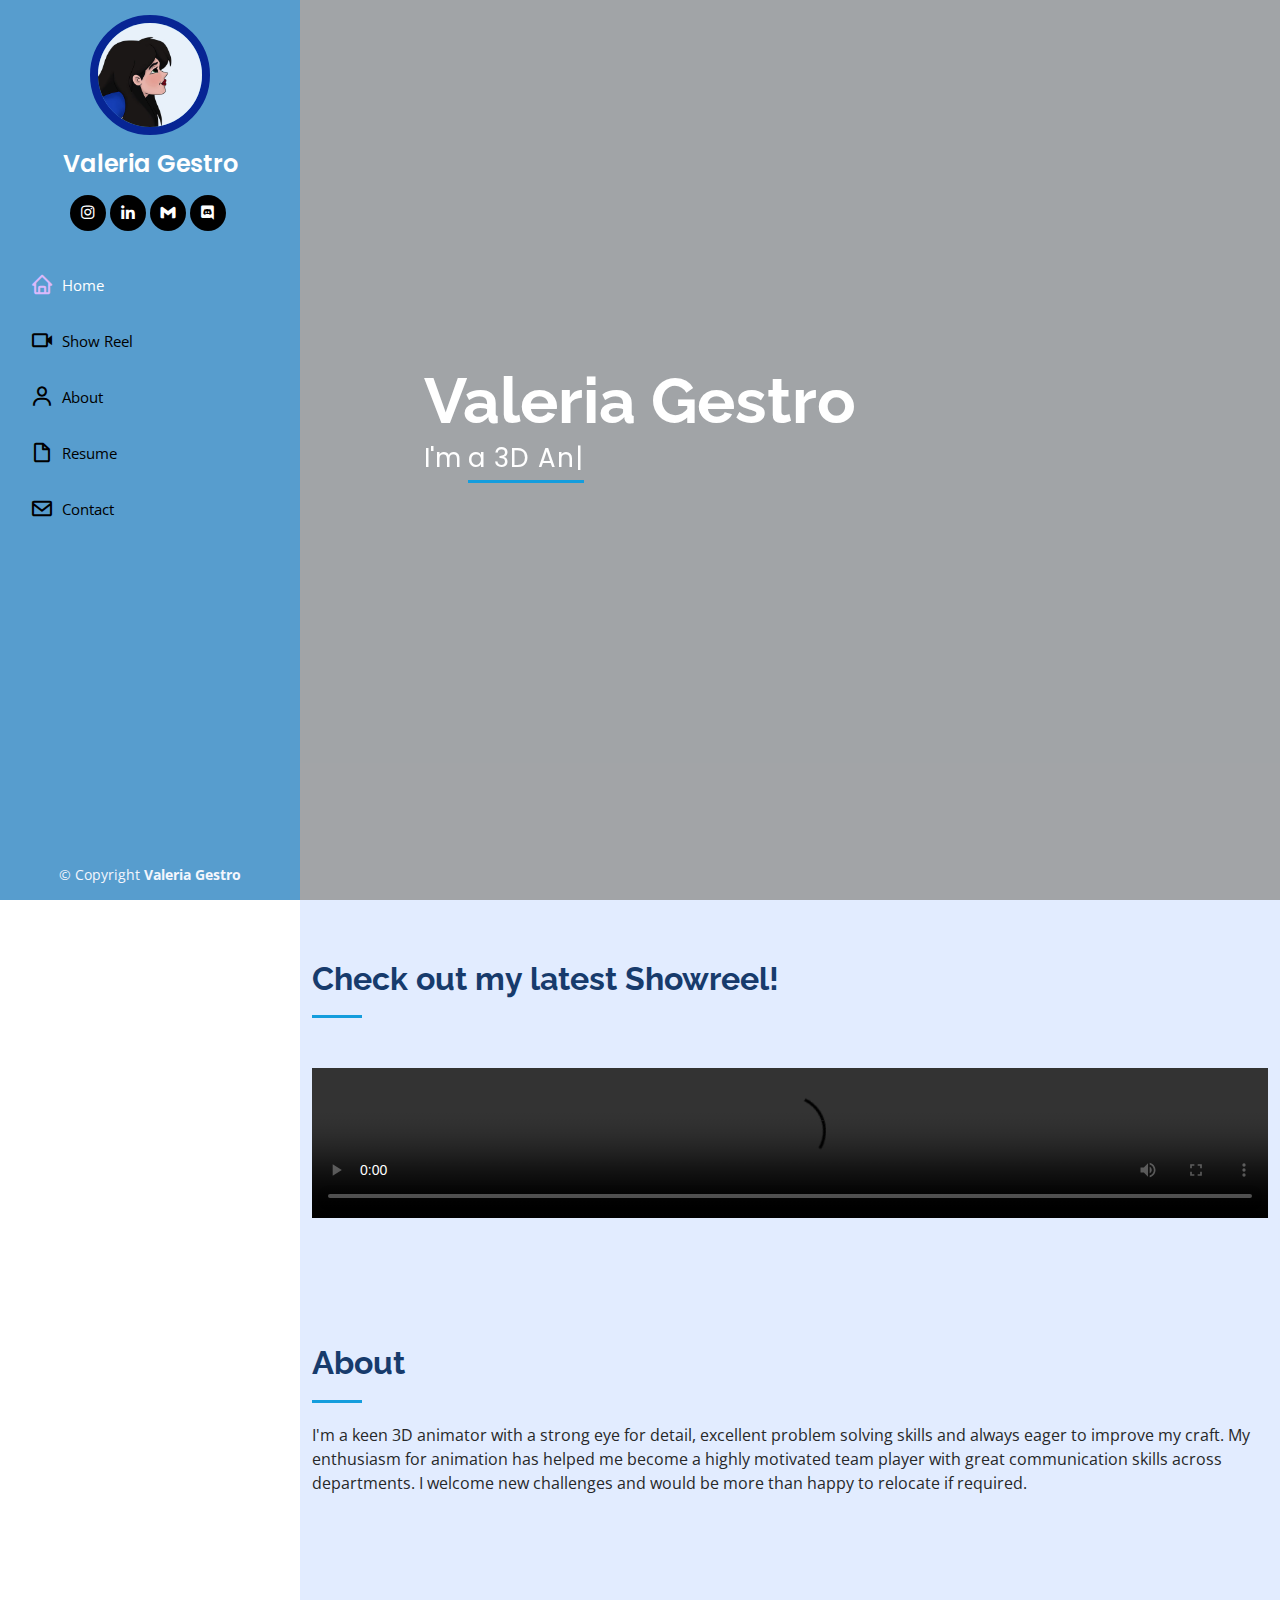
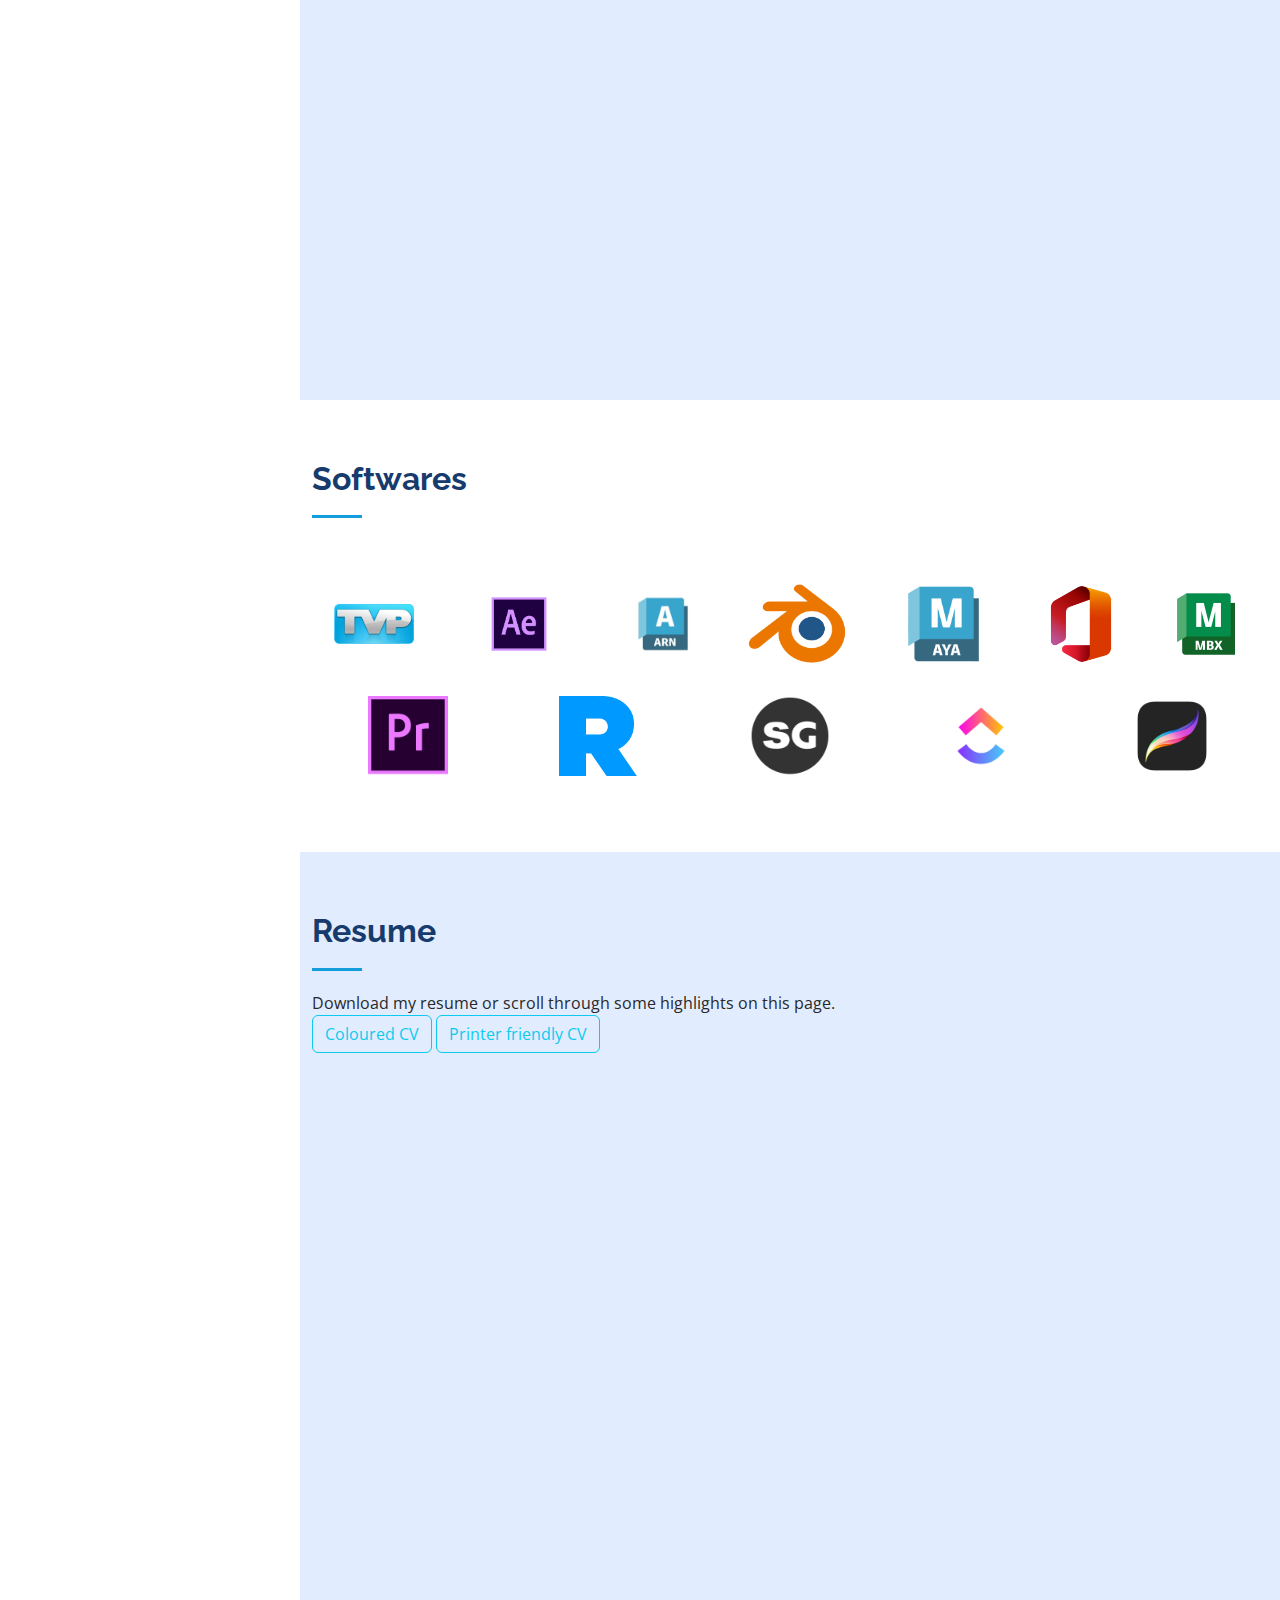
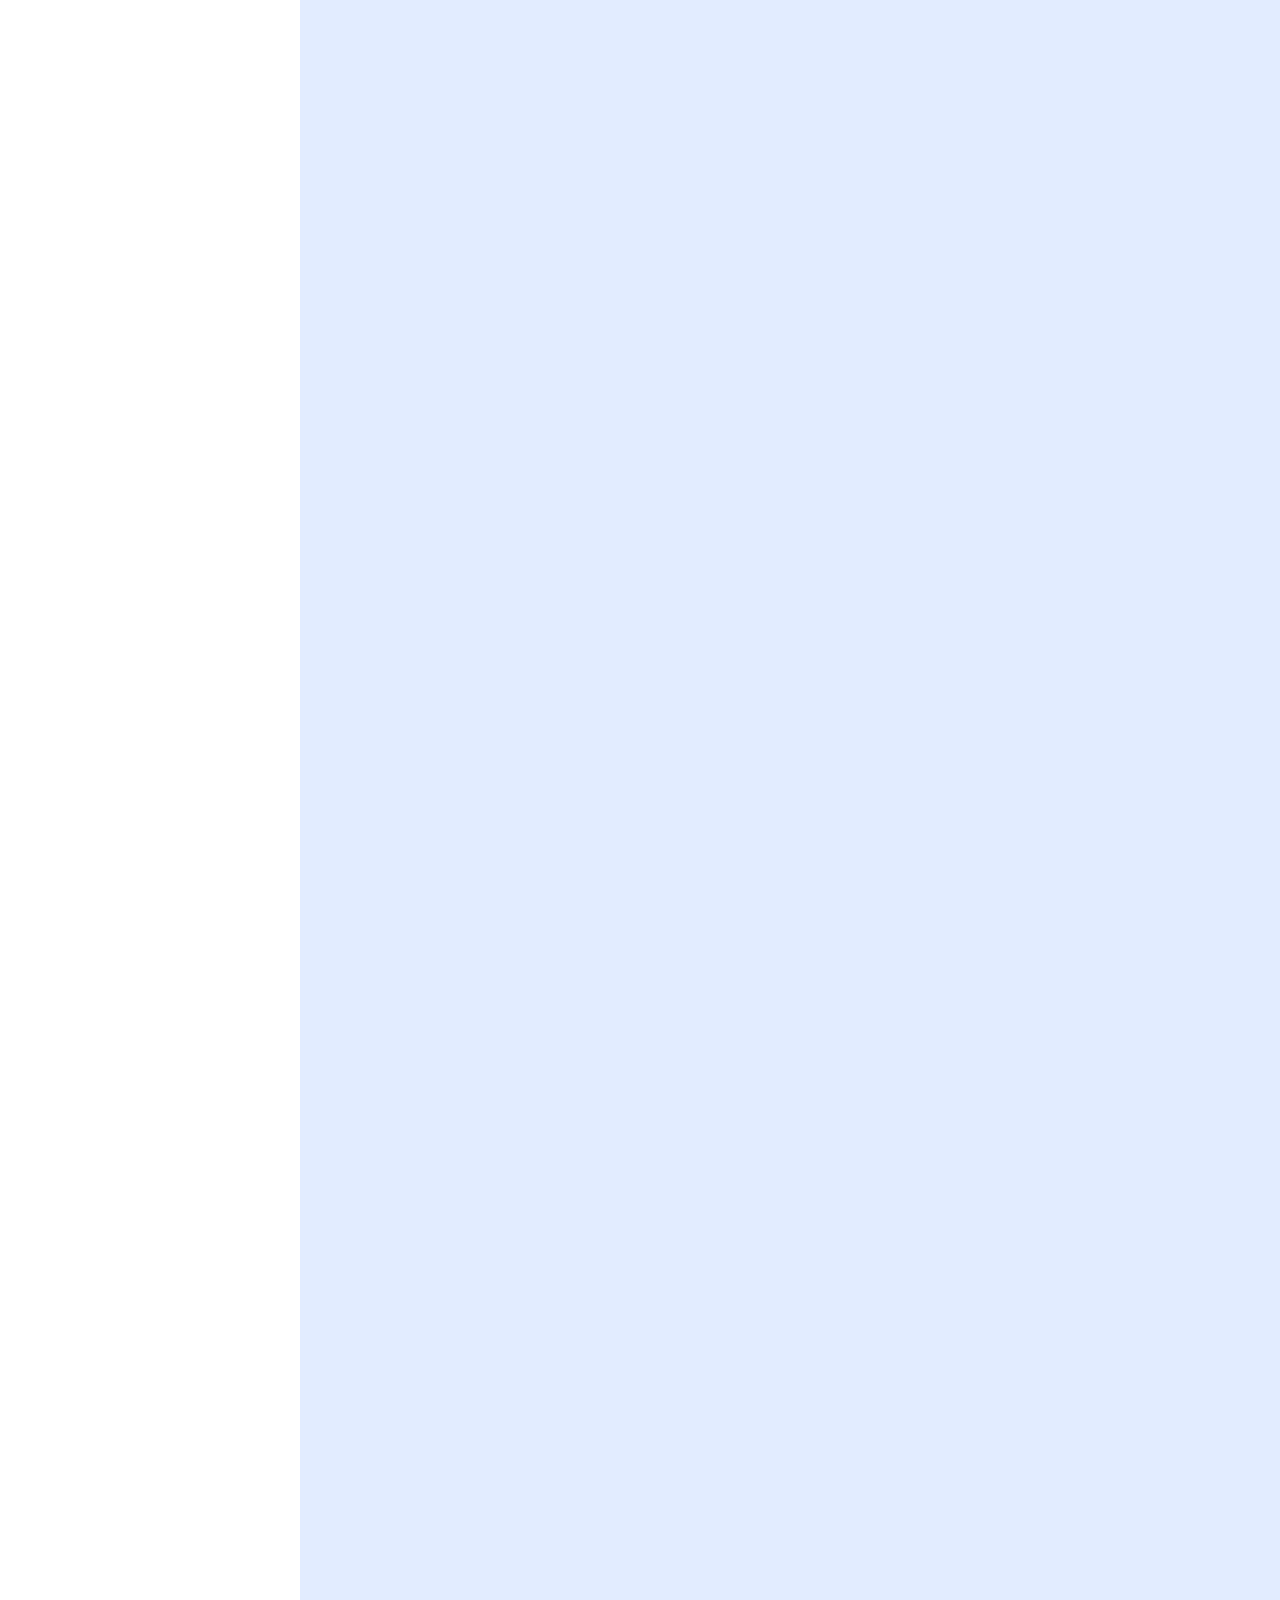
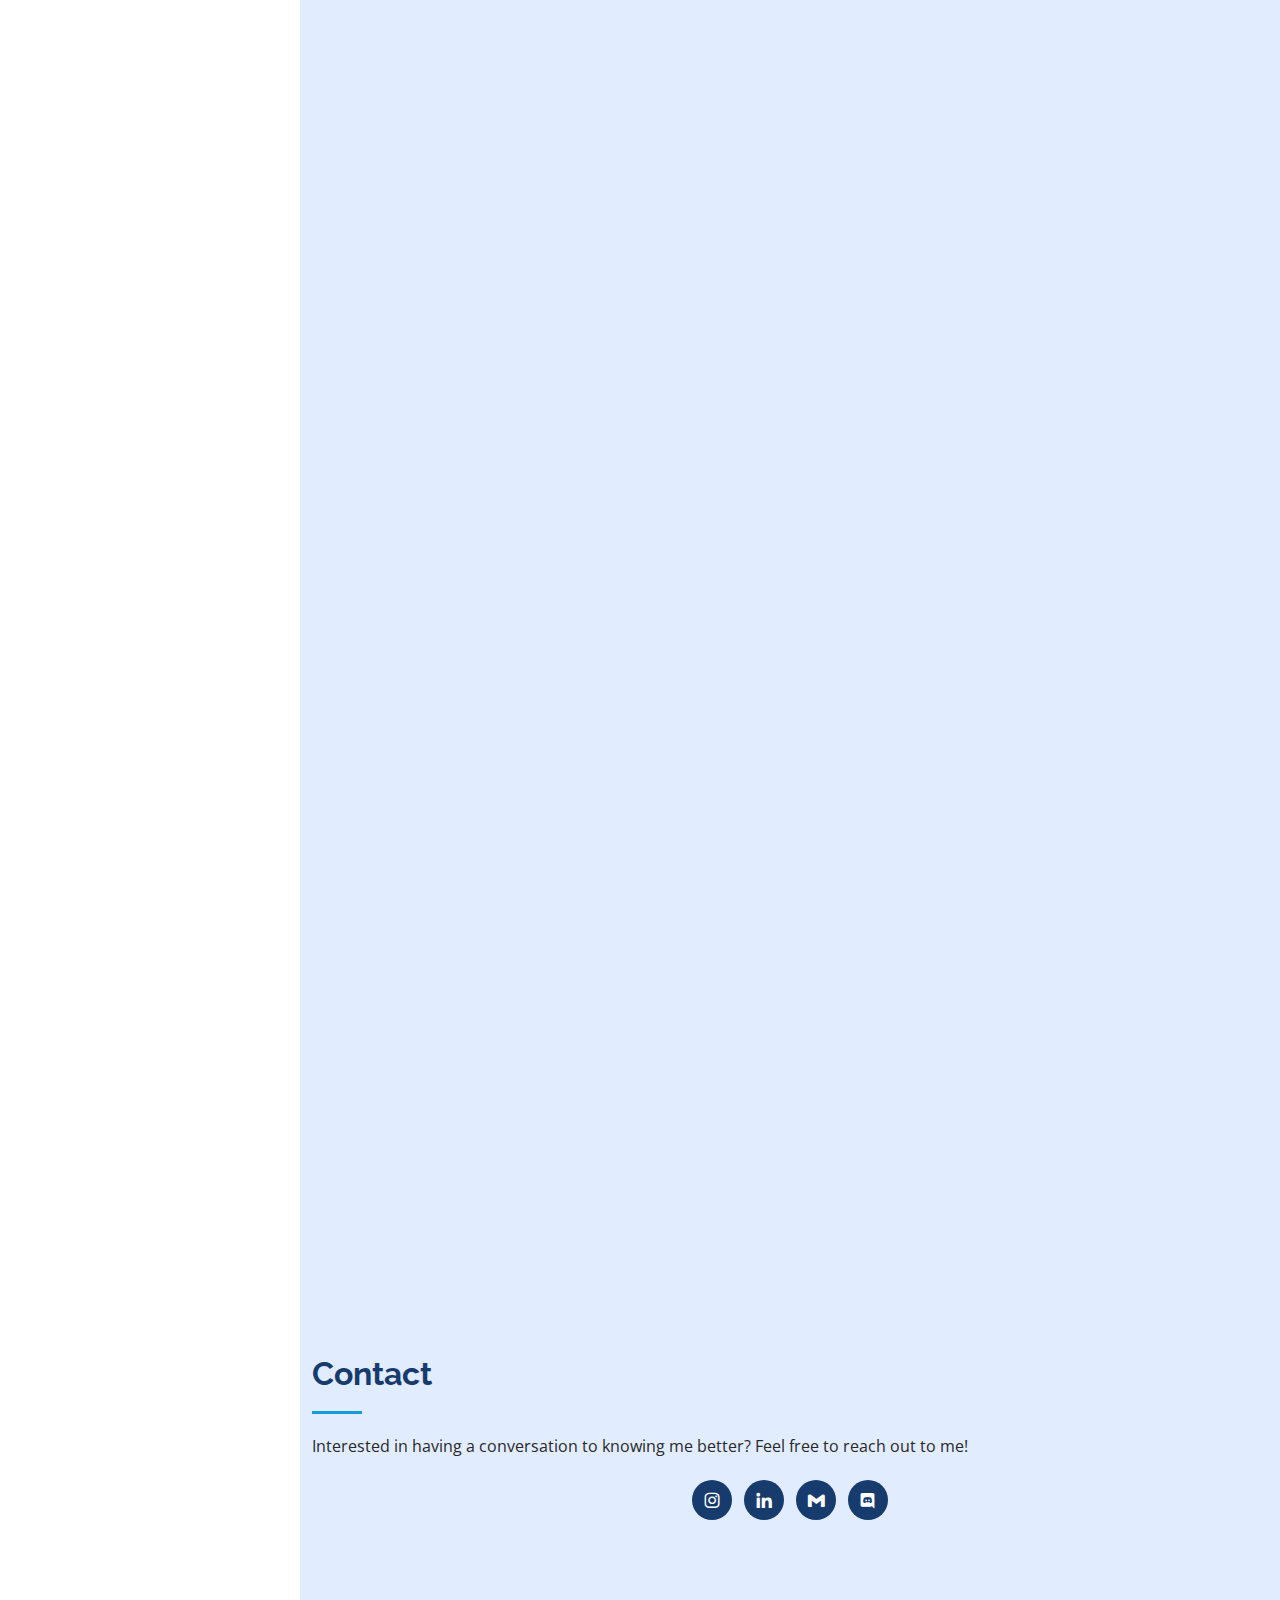
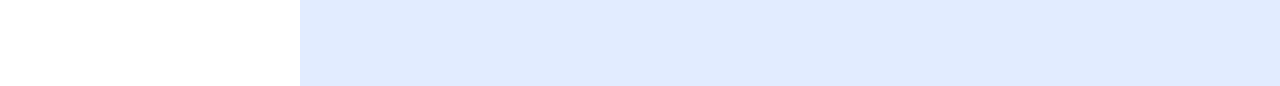
==== index.html @ 48c65dbb "keywords update" ====
<!DOCTYPE html>
<html lang="en">

<head>
  <meta charset="utf-8">
  <meta content="width=device-width, initial-scale=1.0" name="viewport">

  <title>Valeria Gestro</title>
  <meta content="" name="description">
  <meta content="3D animator" name="keywords">

  <!-- Favicons -->
  <link href="assets/img/favicon.png" rel="icon">
  <link href="assets/img/favicon.png" rel="apple-touch-icon">

  <!-- Google Fonts -->
  <link href="https://fonts.googleapis.com/css?family=Open+Sans:300,300i,400,400i,600,600i,700,700i|Raleway:300,300i,400,400i,500,500i,600,600i,700,700i|Poppins:300,300i,400,400i,500,500i,600,600i,700,700i" rel="stylesheet">

  <!-- Vendor CSS Files -->
  <link href="assets/vendor/aos/aos.css" rel="stylesheet">
  <link href="assets/vendor/bootstrap/css/bootstrap.min.css" rel="stylesheet">
  <link href="assets/vendor/bootstrap-icons/bootstrap-icons.css" rel="stylesheet">
  <link href="assets/vendor/boxicons/css/boxicons.min.css" rel="stylesheet">
  <link href="assets/vendor/glightbox/css/glightbox.min.css" rel="stylesheet">
  <link href="assets/vendor/swiper/swiper-bundle.min.css" rel="stylesheet">

  <!-- Template Main CSS File -->
  <link href="assets/css/style.css" rel="stylesheet">
</head>

<body>

  <!-- ======= Mobile nav toggle button ======= -->
  <i class="bi bi-list mobile-nav-toggle d-xl-none"></i>

  <header id="header">
    <div class="d-flex flex-column">

      <div class="profile">
        <img src="assets/img/profile-img.jpeg" alt="" class="img-fluid rounded-circle">
        <h1 class="text-light"><a href="index.html">Valeria Gestro</a></h1>
        <div id="social-links" class="social-links mt-3 text-center" />
      </div>

      <nav id="navbar" class="nav-menu navbar">
        <ul>
          <li><a href="#hero" class="nav-link scrollto active"><i class="bx bx-home"></i> <span>Home</span></a></li>
          <li><a href="#showreel" class="nav-link scrollto"><i class="bx bx-video"></i> <span>Show Reel</span></a></li>
          <li><a href="#about" class="nav-link scrollto"><i class="bx bx-user"></i> <span>About</span></a></li>
          <li><a href="#resume" class="nav-link scrollto"><i class="bx bx-file-blank"></i> <span>Resume</span></a></li>
          <!-- <li><a href="#portfolio" class="nav-link scrollto"><i class="bx bx-book-content"></i> <span>Portfolio</span></a></li> -->
          <!-- <li><a href="#services" class="nav-link scrollto"><i class="bx bx-server"></i> <span>Services</span></a></li> -->
          <li><a href="#contact" class="nav-link scrollto"><i class="bx bx-envelope"></i> <span>Contact</span></a></li>
        </ul>
      </nav>
    </div>
  </header>

  <!-- ======= Hero Section ======= -->
  <section id="hero" class="d-flex flex-column justify-content-center align-items-center">
    <!-- onloadstart="this.playbackRate = 0.8;" -->
    <video autoplay muted loop playsinline>
      <source src="assets/videos/TrailerReel_January2024.mp4" type="video/mp4"/>
    </video>
    <div class="hero-container" data-aos="fade-in">
      <h1>Valeria Gestro</h1>
      <p>I'm <span id="hero-adjectives"></span></p>
      <span id="rotate-device-warning"><i>Landscape for a best video experience.</i></span>
    </div>
  </section>

  <main id="main">

       <!-- ======= Show reel Section ======= -->
       <section id="showreel">
        <div class="container">
  
          <div class="section-title">
            <h2>Check out my latest Showreel!</h2>
          </div>
  
          <div>
            <video controls>
              <source src="assets/videos/Showreel_January2024.mp4" type="video/mp4"/>
            </video>
          </div>
  
        </div>
      </section>

    <!-- ======= About Section ======= -->
    <section id="about" class="about">
      <div class="container">

        <div class="section-title">
          <h2>About</h2>
          <p id="about-paragraph"></p>
        </div>

        <div class="row">
          <div class="col-lg-4" data-aos="fade-right">
            <img src="assets/img/Valeria.png" class="img-fluid" alt="">
          </div>
          <div class="col-lg-8 pt-4 pt-lg-0 content" data-aos="fade-left">
            <h3>3D Animator</h3>
            
            <p>First Class Batchelor of Arts in Animation and Visual effects and Animation Mentor Graduate</p>
            <div class="row">
              <div class="col-lg-6">
                <ul>
                  <li>
                    <i class="bi bi-chevron-right"></i>
                    <strong>Birthday:</strong>
                    <span>10 January 1996</span>
                  </li>
                  <li>
                    <i class="bi bi-chevron-right"></i>
                    <strong>Degree:</strong>
                    <span>Batchelor</span>
                  </li>
                  <li>
                    <i class="bi bi-chevron-right"></i>
                    <strong>Email:</strong>
                    <span>gestro.valeria@gmail.com</span>
                  </li>
                  <li>
                    <i class="bi bi-chevron-right"></i>
                    <strong>City:</strong>
                    <span>Genoa, ITA</span>
                  </li>
                </ul>
              </div>
            </div>
            <p>
              <strong>Languages:</strong> Italian (mother tongue), English (proficient knowledge) and French (basic knowledge)
            </p>
            <p class="fst-italic">
              <strong>Interests:</strong> Cooking desserts, reading, playing videogames and board games, listening to music, singing, D&D, miniature painting, generally being creative with arts and crafts while sipping a good cup of tea or coffee.
            </p>
          </div>
        </div>

      </div>
    </section>


    <!-- ======= Softwares Section ======= -->
    <section id="skills" class="skills section-bg">
      <div class="container">
        <div class="section-title">
          <h2>Softwares</h2>
        </div>
        <div id="softwares" class="d-flex align-content-center justify-content-around flex-wrap">
        </div>
      </div>
    </section>

    <!-- ======= Resume Section ======= -->
    <section id="resume" class="resume">
      <div class="container">
        <div class="section-title">
          <h2>Resume</h2>
          <p>Download my resume or scroll through some highlights on this page.</p>
          <div>

          </div>
          <a class="btn btn-outline-info" href="./assets/cv/ValeriaGestro_CV_ March2024_WEB.pdf" target="_blank" role="button">Coloured CV</a>
          <a class="btn btn-outline-info" href="./assets/cv/ValeriaGestro_CV_ March2024_printerfriendly_WEB.pdf" target="_blank" role="button">Printer friendly CV</a>
        </div>

        <div class="row">
          <div class="col-lg-6" data-aos="fade-up">
            <h3 class="resume-title">Work experience</h3>
            <div class="resume-item">
              <h4>Untold Games</h4>
              <h5>2023 - Now</h5>
              <p><em>Part-time animator on a videogame. For this project, I had to learn to use Blender for the first time and animate characters for in-game interactions (humans and animals).</em></p>
            </div>
            <div class="resume-item">
              <h4>Make Animation/Giacomo Mora Srl</h4>
              <h5>2022</h5>
              <p><em>Freelance character animator for videogame cinematics on Brothers a Tale of Two Sons the remake. I had a brief collaboration working remotely for this studio while also continuing my studies at Animation Mentor.</em></p>
            </div>
            <div class="resume-item">
              <h4>RED: three months with the rebels</h4>
              <h5>2021</h5>
              <p><em>Singlehandedly animated the video introduction to the itinerant temporary exhibition about the struggles and survival of an American soldier helped by the Italian resistance during World War II.</em></p>
            </div>
            <div class="resume-item">
              <h4>Chuggington tv show</h4>
              <h5>2019 - 2020</h5>
              <p><em>Freelance designer on the TV Series also working on some animated shots using After Effects.</em></p>
            </div>
            <div class="resume-item">
              <h4>Futura in Genoa</h4>
              <h5>2019</h5>
              <p><em>VR Technician at the festival, while in Genoa, Terni and L'Aquila. My responsibilities included taking care of the Equipment, showing the potential of the Tilt Brush application by using it myself and letting visitors try it.</em></p>
            </div>
            <div class="resume-item">
              <h4>Estro</h4>
              <h5>2019</h5>
              <p><em>Animator and entrepreneur at the start-up focusing on creating apps and experiences for neurodivergent kids.</em></p>
            </div>
          <div class="col-lg-6" data-aos="fade-up" data-aos-delay="100">
           <div class="row"> 
            <h3 class="resume-title">Education</h3>
            <div class="resume-item">
              <h4>Animation Mentor graduate</h4>
              <h5>2021 - 2023</h5>
            <p><em>Remote course based in the USA</em></p>
              <ul>
                <li>Passed every class of the course which is composed of six modules taught across 18 months.</li>
              </ul>
            </div>
            <div class="resume-item">
              <h4>Falmouth University</h4>
              <h5>2017 - 2018</h5>
              <p><em>University based in Penryn, Cornwall (UK)</em></p>
             <ul>
                <li>First class graduate in Animation and VFX</li>
              </ul>
            </div>
            <div class="resume-item">
              <h4>British School</h4>
              <h5>2015</h5>
              <p><em>Genoa, Italy</em></p>
             <ul>
                <li>Passed the International English Language Testing System exam (IELTS)</li>
              </ul>
            </div>
            <div class="resume-item">
              <h4>ITIS Italo Calvino</h4>
              <h5>2010 - 2015</h5>
              <p><em>Genoa, Italy</em></p>
              <ul>
                <li>Diploma di Maturità in Applied Sciences</li>
              </ul>
            </div>
            <h3 class="resume-title">Volunteering, Training and Awards</h3>
            <div class="resume-item">
              <h4>Dailies host</h4>
              <h5>2024 - Now</h5>
              <p><em>Remote</em></p>
              <ul>
                <li>Host of dailies feedback sessions for students at Animation Mentor.</li>
              </ul>
            </div>
             <div class="resume-item">
              <h4>Animation Mentor Alumni Turor</h4>
              <h5>2023 - Now</h5>
              <p><em>Remote</em></p>
              <ul>
                <li>I volunteer to help students in one-to-one sessions providing feedback and support on their assignments.</li>
              </ul>
            </div>
            <div class="resume-item">
              <h4>Women in Animation for Animation Mentor student club coordinator</h4>
              <h5>2022 - 2023</h5>
              <p><em>Remote</em></p>
              <ul>
                <li>Part of the leadership of the WIAxAnimation Mentor student club in the role of club coordinator. My duties were to organize and write meeting reports keeping track of the club's trends and events.</li>
              </ul>
            </div>
            <div class="resume-item">
              <h4>Cecil Award</h4>
              <h5>2017 & 2018</h5>
              <p><em>Falmouth University</em></p>
              <p> Won “Cecil Award” for excellence in 3D animation while attending University.</p>
            </div>
          </div>
        </div>
        </div>
      </div>
    </div>
    </div>
    </section><!-- End Resume Section -->

    <!-- ======= Portfolio Section =======
    <section id="portfolio" class="portfolio section-bg">
      <div class="container">

        <div class="section-title">
          <h2>Portfolio</h2>
        </div>

        <div class="row portfolio-container" data-aos="fade-up" data-aos-delay="100">

          <div class="col-lg-4 col-md-6 portfolio-item filter-app">
            <div class="portfolio-wrap">
              <img src="assets/img/portfolio/portfolio-1.jpg" class="img-fluid" alt="">
              <div class="portfolio-links">
                <a href="assets/img/portfolio/portfolio-1.jpg" data-gallery="portfolioGallery" class="portfolio-lightbox" title="App 1"><i class="bx bx-plus"></i></a>
                <a href="portfolio-details.html" title="More Details"><i class="bx bx-link"></i></a>
              </div>
            </div>
          </div>

        </div>

      </div>
    </section>
    -->


    <!-- ======= Contact Section ======= -->
    <section id="contact" class="contact">
      <div class="container">

        <div class="section-title">
          <h2>Contact</h2>
          <p id="contact-paragraph" />
          <div id="social-links-contacts" class="social-links mt-3 text-center" />
        </div>

      </div>
    </section><!-- End Contact Section -->

  </main><!-- End #main -->

  <!-- ======= Footer ======= -->
  <footer id="footer">
    <div class="container">
      <div class="copyright">
        &copy; Copyright <strong><span>Valeria Gestro</span></strong>
      </div>
    </div>
  </footer><!-- End  Footer -->

  <a href="#" class="back-to-top d-flex align-items-center justify-content-center"><i class="bi bi-arrow-up-short"></i></a>

  <!-- Vendor JS Files -->
  <script src="assets/vendor/purecounter/purecounter_vanilla.js"></script>
  <script src="assets/vendor/aos/aos.js"></script>
  <script src="assets/vendor/bootstrap/js/bootstrap.bundle.min.js"></script>
  <script src="assets/vendor/glightbox/js/glightbox.min.js"></script>
  <script src="assets/vendor/isotope-layout/isotope.pkgd.min.js"></script>
  <script src="assets/vendor/swiper/swiper-bundle.min.js"></script>
  <script src="assets/vendor/typed.js/typed.min.js"></script>
  <script src="assets/vendor/waypoints/noframework.waypoints.js"></script>
  <script src="assets/vendor/php-email-form/validate.js"></script>

  <!-- Template Main JS File -->
  <script src="assets/js/main.js"></script>
  <script src="assets/js/data.js"></script>
</body>

</html>
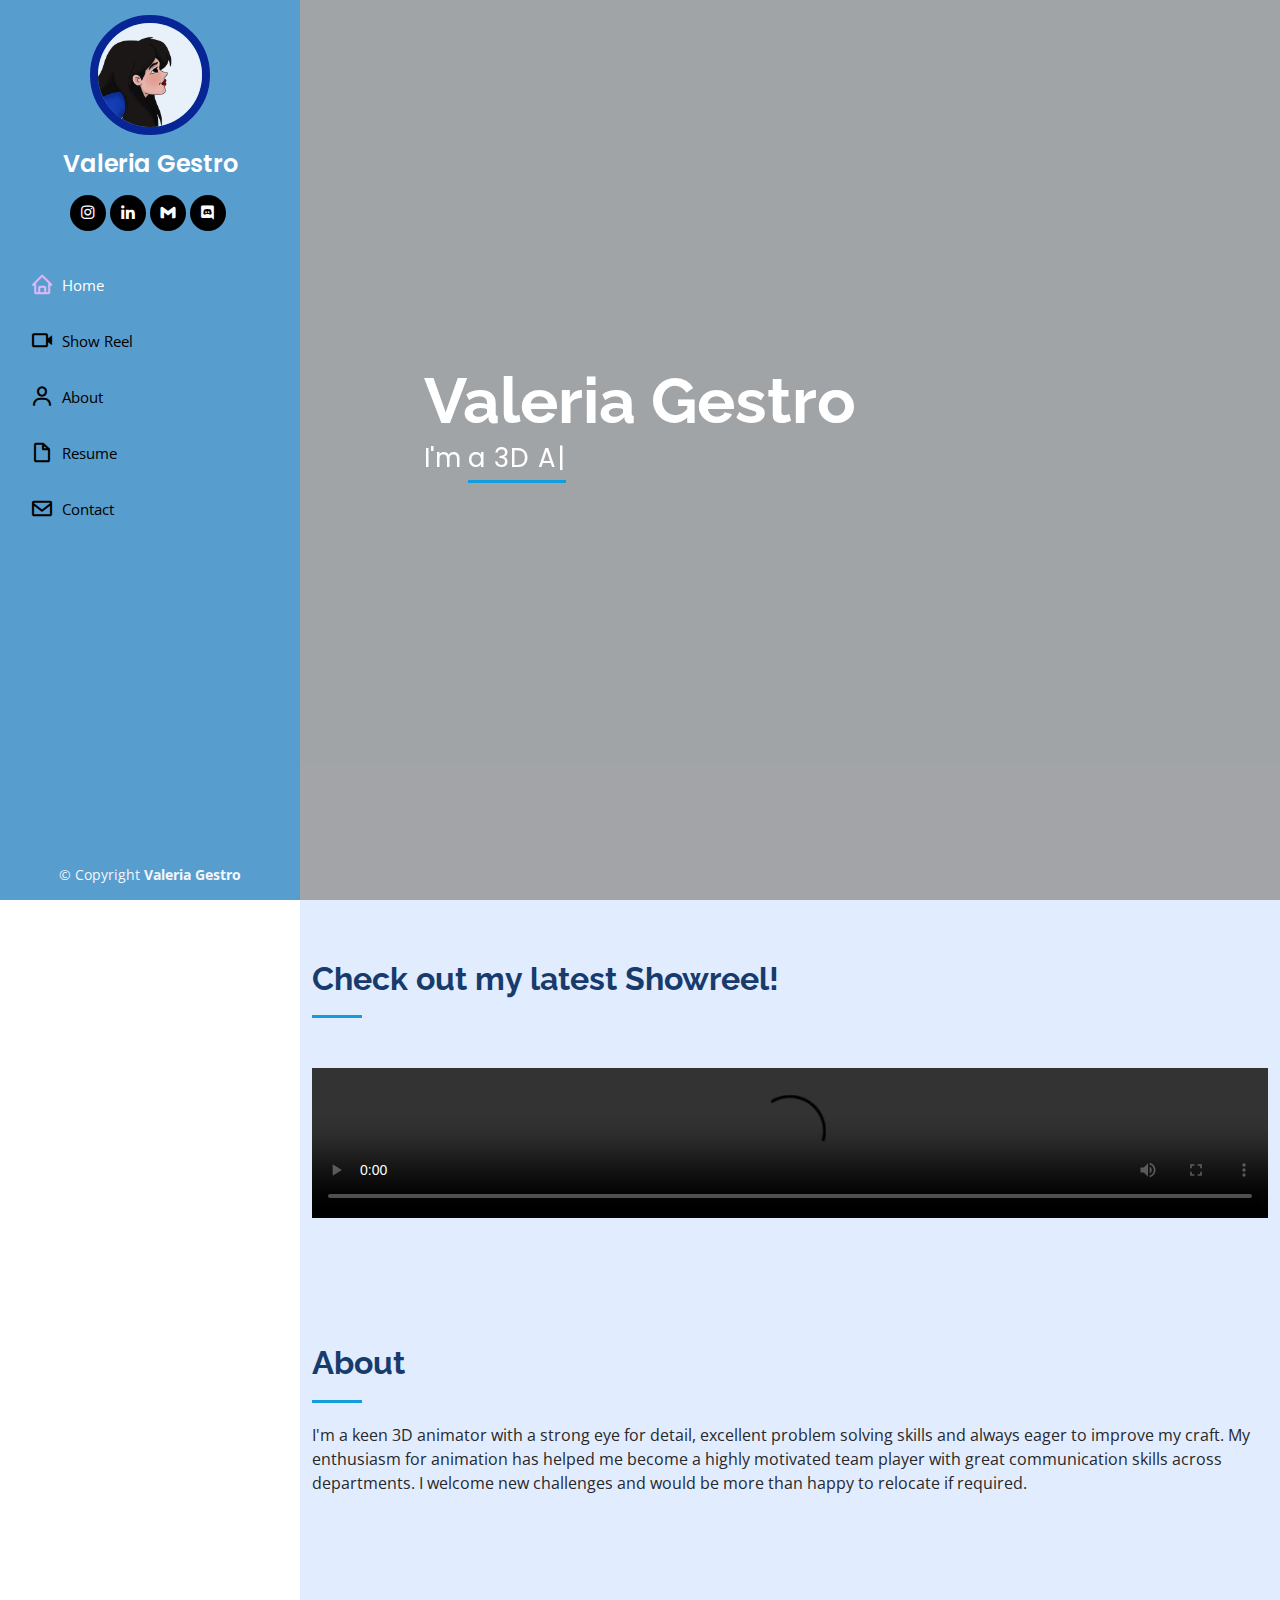
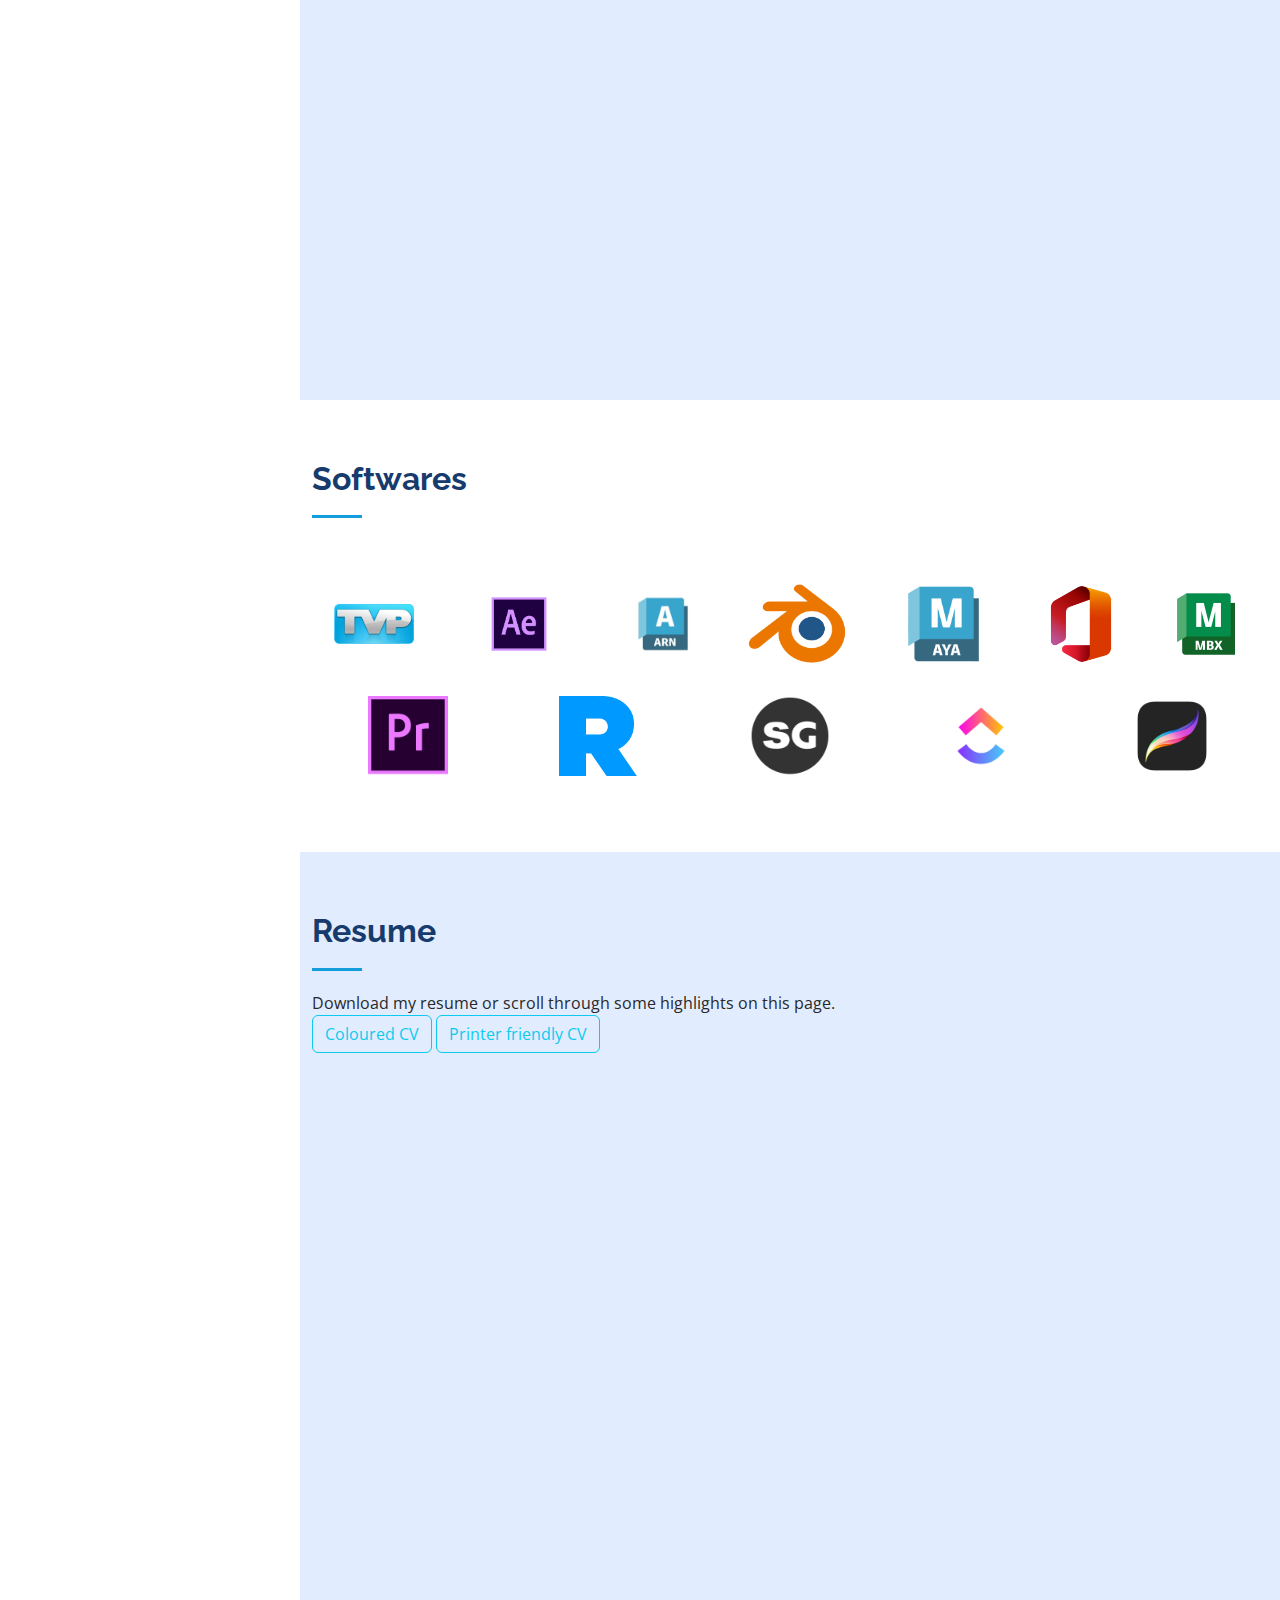
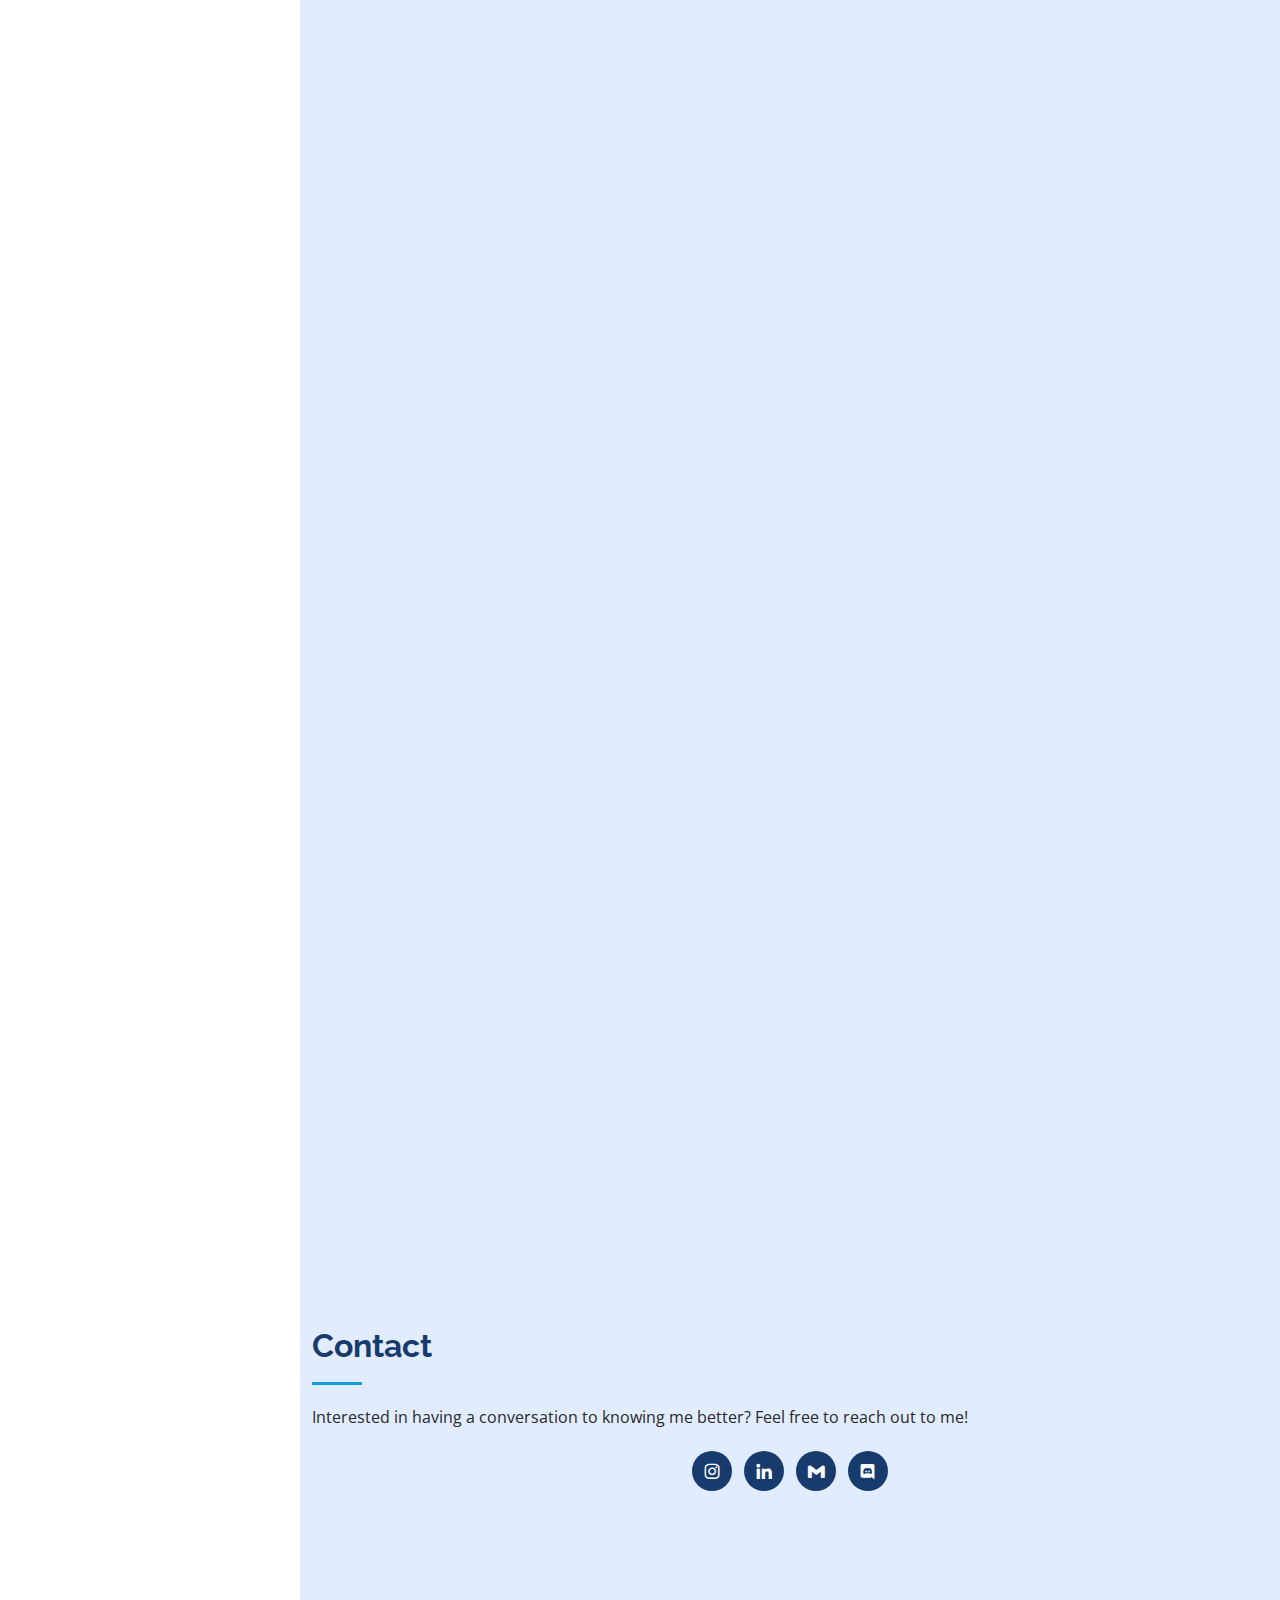
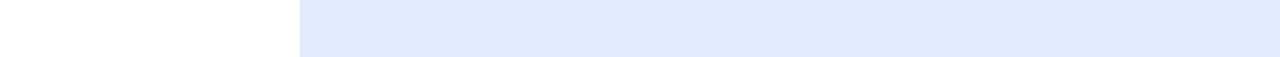
==== commit f11c9182: "row fix" ====
--- a/index.html
+++ b/index.html
@@ -201,13 +201,13 @@
               <h5>2019</h5>
               <p><em>Animator and entrepreneur at the start-up focusing on creating apps and experiences for neurodivergent kids.</em></p>
             </div>
+          </div>
           <div class="col-lg-6" data-aos="fade-up" data-aos-delay="100">
-           <div class="row"> 
             <h3 class="resume-title">Education</h3>
             <div class="resume-item">
               <h4>Animation Mentor graduate</h4>
               <h5>2021 - 2023</h5>
-            <p><em>Remote course based in the USA</em></p>
+              <p><em>Remote course based in the USA</em></p>
               <ul>
                 <li>Passed every class of the course which is composed of six modules taught across 18 months.</li>
               </ul>
@@ -216,7 +216,7 @@
               <h4>Falmouth University</h4>
               <h5>2017 - 2018</h5>
               <p><em>University based in Penryn, Cornwall (UK)</em></p>
-             <ul>
+              <ul>
                 <li>First class graduate in Animation and VFX</li>
               </ul>
             </div>
@@ -224,7 +224,7 @@
               <h4>British School</h4>
               <h5>2015</h5>
               <p><em>Genoa, Italy</em></p>
-             <ul>
+               <ul>
                 <li>Passed the International English Language Testing System exam (IELTS)</li>
               </ul>
             </div>
@@ -268,7 +268,6 @@
               <p> Won “Cecil Award” for excellence in 3D animation while attending University.</p>
             </div>
           </div>
-        </div>
         </div>
       </div>
     </div>
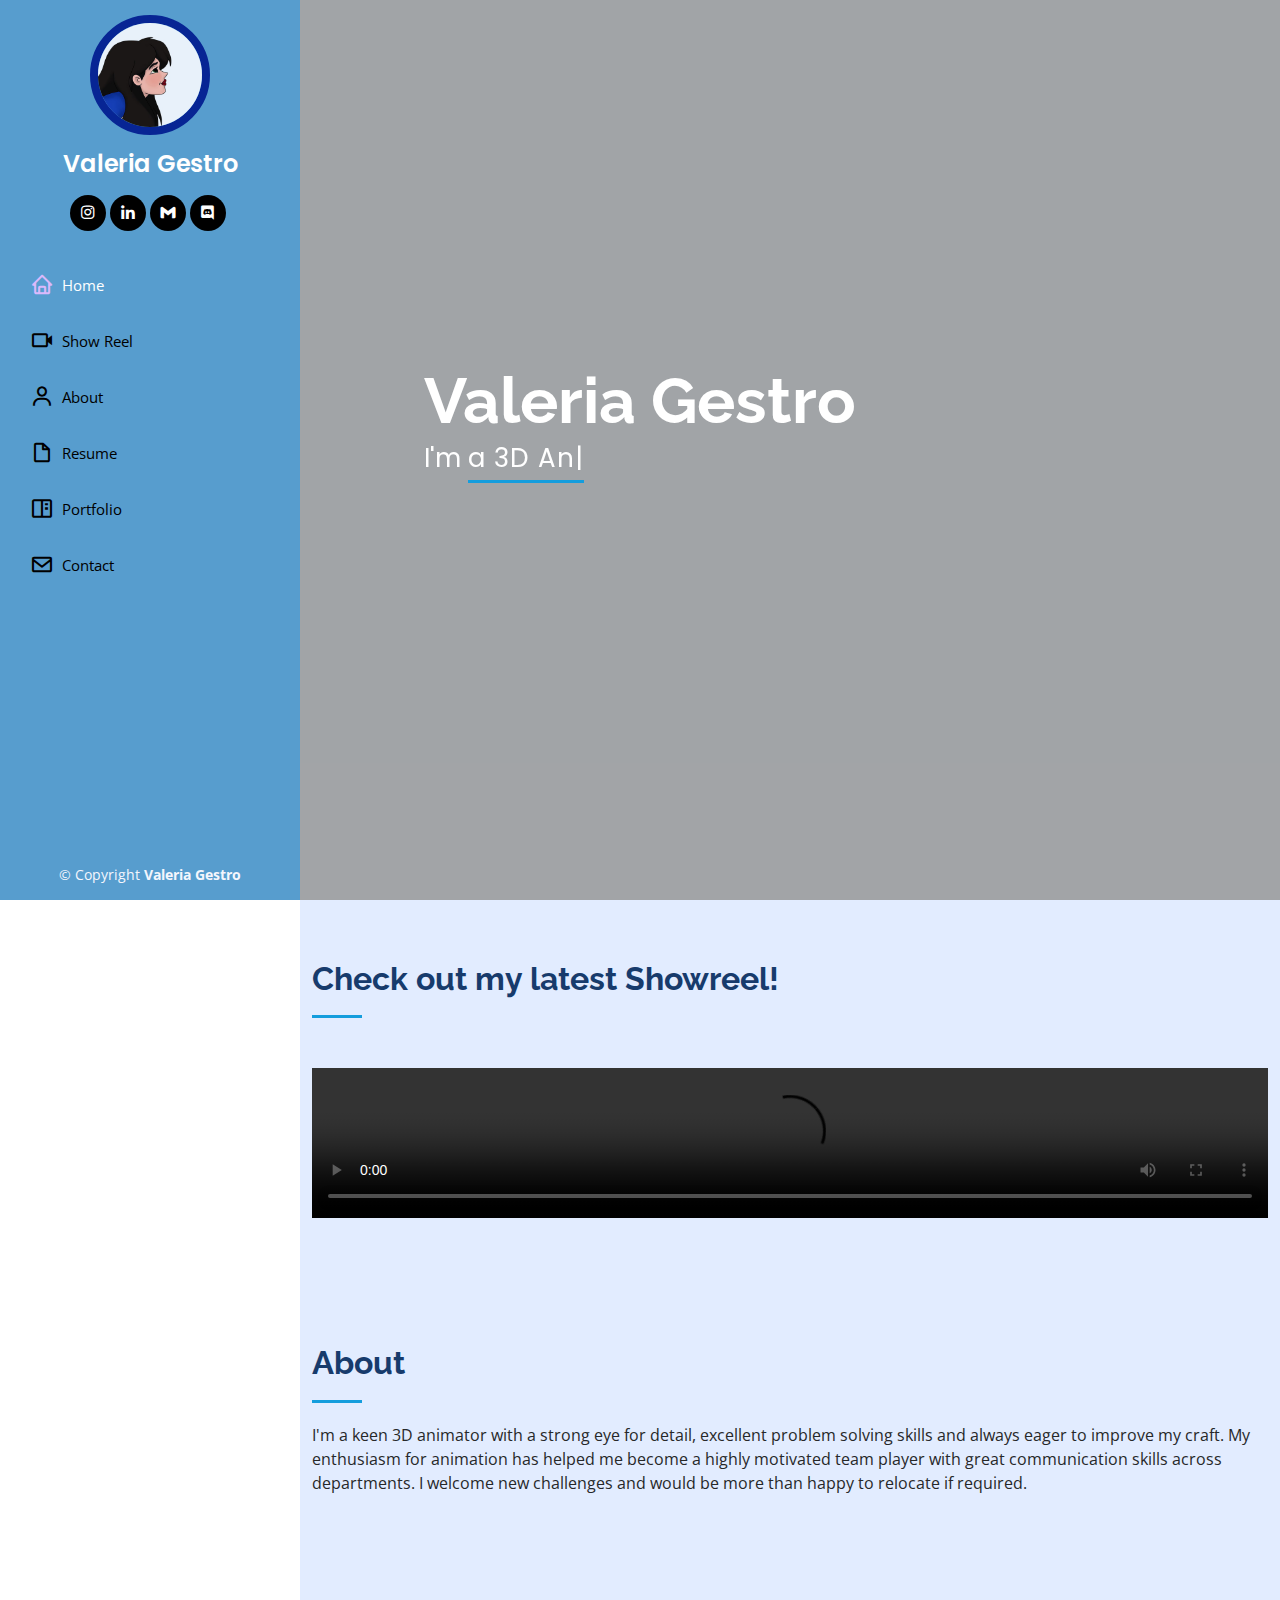
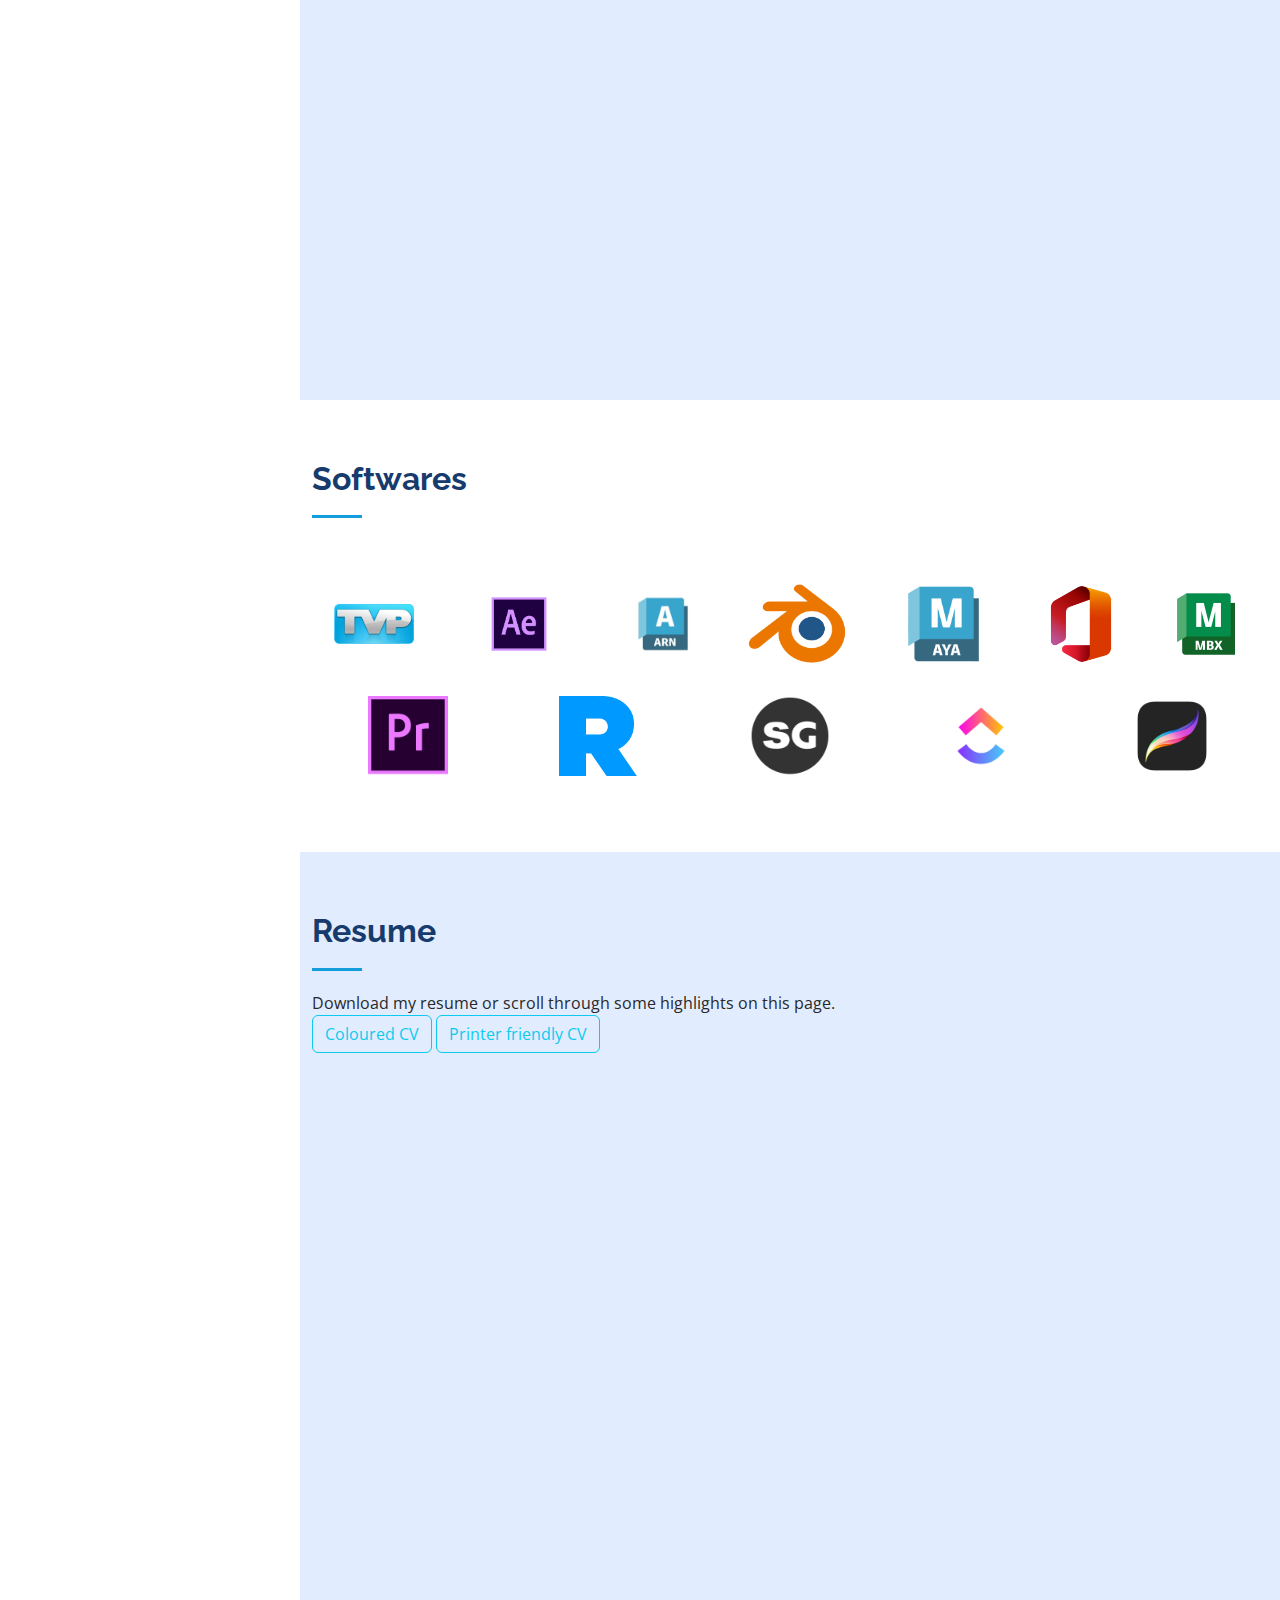
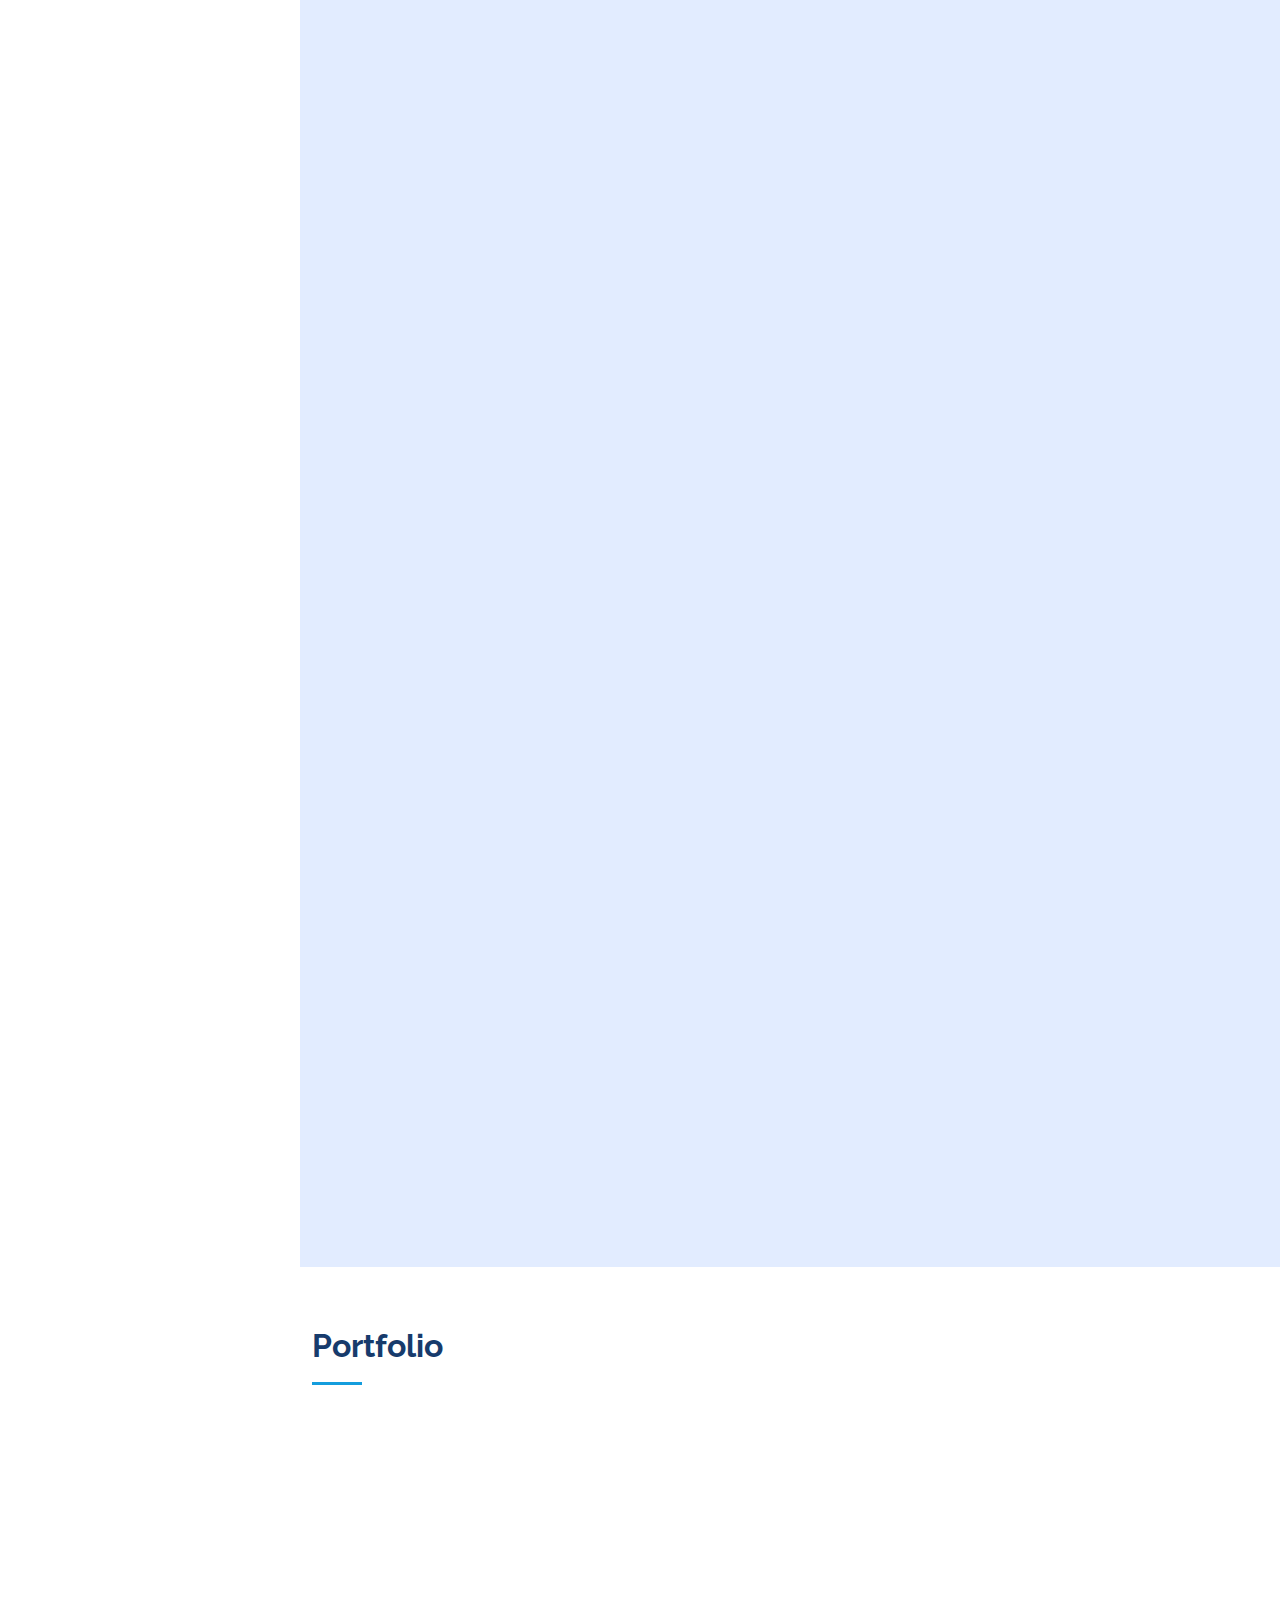
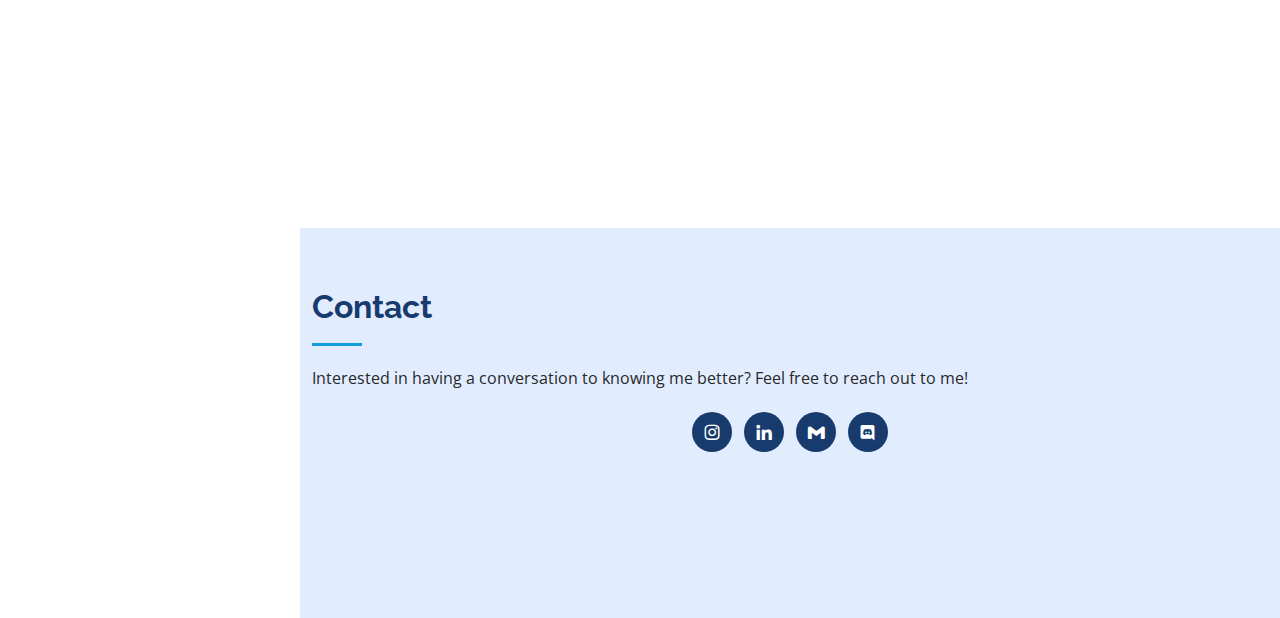
==== commit f091e211: "added design portfolio items" ====
--- a/index.html
+++ b/index.html
@@ -48,7 +48,7 @@
           <li><a href="#showreel" class="nav-link scrollto"><i class="bx bx-video"></i> <span>Show Reel</span></a></li>
           <li><a href="#about" class="nav-link scrollto"><i class="bx bx-user"></i> <span>About</span></a></li>
           <li><a href="#resume" class="nav-link scrollto"><i class="bx bx-file-blank"></i> <span>Resume</span></a></li>
-          <!-- <li><a href="#portfolio" class="nav-link scrollto"><i class="bx bx-book-content"></i> <span>Portfolio</span></a></li> -->
+          <li><a href="#portfolio" class="nav-link scrollto"><i class="bx bx-book-content"></i> <span>Portfolio</span></a></li>
           <!-- <li><a href="#services" class="nav-link scrollto"><i class="bx bx-server"></i> <span>Services</span></a></li> -->
           <li><a href="#contact" class="nav-link scrollto"><i class="bx bx-envelope"></i> <span>Contact</span></a></li>
         </ul>
@@ -274,22 +274,48 @@
     </div>
     </section><!-- End Resume Section -->
 
-    <!-- ======= Portfolio Section =======
+    <!-- ======= Portfolio Section =======    -->
     <section id="portfolio" class="portfolio section-bg">
       <div class="container">
 
         <div class="section-title">
           <h2>Portfolio</h2>
+          <!-- <p>Magnam dolores commodi suscipit. Necessitatibus eius consequ.</p> -->
+        </div> 
+        <div class="row" data-aos="fade-up">
+          <div class="col-lg-12 d-flex justify-content-center">
+            <ul id="portfolio-flters">
+              <li data-filter="*" class="filter-active">All</li>
+              <li data-filter=".filter-work">Work</li>
+              <li data-filter=".filter-school">School</li>
+              <!-- <li data-filter=".filter-personal">Personal</li> -->
+            </ul>
+          </div>
         </div>
 
         <div class="row portfolio-container" data-aos="fade-up" data-aos-delay="100">
 
-          <div class="col-lg-4 col-md-6 portfolio-item filter-app">
+          <div class="col-lg-4 col-md-6 portfolio-item filter-work">
             <div class="portfolio-wrap">
+              <div class="portfolio-title">
+                <h6>Showreel</h6>
+              </div>
               <img src="assets/img/portfolio/portfolio-1.jpg" class="img-fluid" alt="">
               <div class="portfolio-links">
-                <a href="assets/img/portfolio/portfolio-1.jpg" data-gallery="portfolioGallery" class="portfolio-lightbox" title="App 1"><i class="bx bx-plus"></i></a>
-                <a href="portfolio-details.html" title="More Details"><i class="bx bx-link"></i></a>
+                <a href="https://www.youtube.com/watch?v=uffMyDpKiz8" data-gallery="portfolioGallery" class="portfolio-lightbox" title="Showreel"><i class="bx bx-play-circle"></i></a>
+                <!-- <a href="portfolio-details.html" title="More Details"><i class="bx bx-link"></i></a> -->
+              </div>
+            </div>
+          </div>
+          <div class="col-lg-4 col-md-6 portfolio-item filter-school">
+            <div class="portfolio-wrap">
+              <div class="portfolio-title">
+                <h6>Showreel</h6>
+              </div>
+              <img src="assets/img/portfolio/portfolio-1.jpg" class="img-fluid" alt="">
+              <div class="portfolio-links">
+                <a href="https://www.youtube.com/watch?v=uffMyDpKiz8" data-gallery="portfolioGallery" class="portfolio-lightbox" title="Showreel"><i class="bx bx-play-circle"></i></a>
+                <!-- <a href="portfolio-details.html" title="More Details"><i class="bx bx-link"></i></a> -->
               </div>
             </div>
           </div>
@@ -298,7 +324,7 @@
 
       </div>
     </section>
-    -->
+
 
 
     <!-- ======= Contact Section ======= -->
--- a/assets/css/style.css
+++ b/assets/css/style.css
@@ -656,7 +656,7 @@
   text-align: center;
   background: rgba(20, 157, 221, 0.75);
   transition: 0.3s;
-  width: 50%;
+  width: 100%;
 }
 
 .portfolio .portfolio-wrap .portfolio-links a:hover {
@@ -680,6 +680,35 @@
   bottom: 0;
 }
 
+.portfolio .portfolio-wrap .portfolio-title {
+  opacity: 1;
+  left: 0;
+  right: 0;
+  top: -60px;
+  z-index: 3;
+  position: absolute;
+  transition: all ease-in-out 0.3s;
+  display: flex;
+  justify-content: center;
+}
+.portfolio .portfolio-wrap .portfolio-title h6 {
+  color: #fff;
+  font-size: 22px;
+  text-align: center;
+  background: rgba(20, 157, 221, 0.75);
+  transition: 0.3s;
+  width: 100%;
+  padding: 8px 0;
+}
+
+.portfolio .portfolio-wrap .portfolio-title h6:hover {
+  background: rgba(20, 157, 221, 0.95);
+}
+
+.portfolio .portfolio-wrap:hover .portfolio-title {
+  opacity: 1;
+  top: 0;
+}
 /*--------------------------------------------------------------
 # Portfolio Details
 --------------------------------------------------------------*/
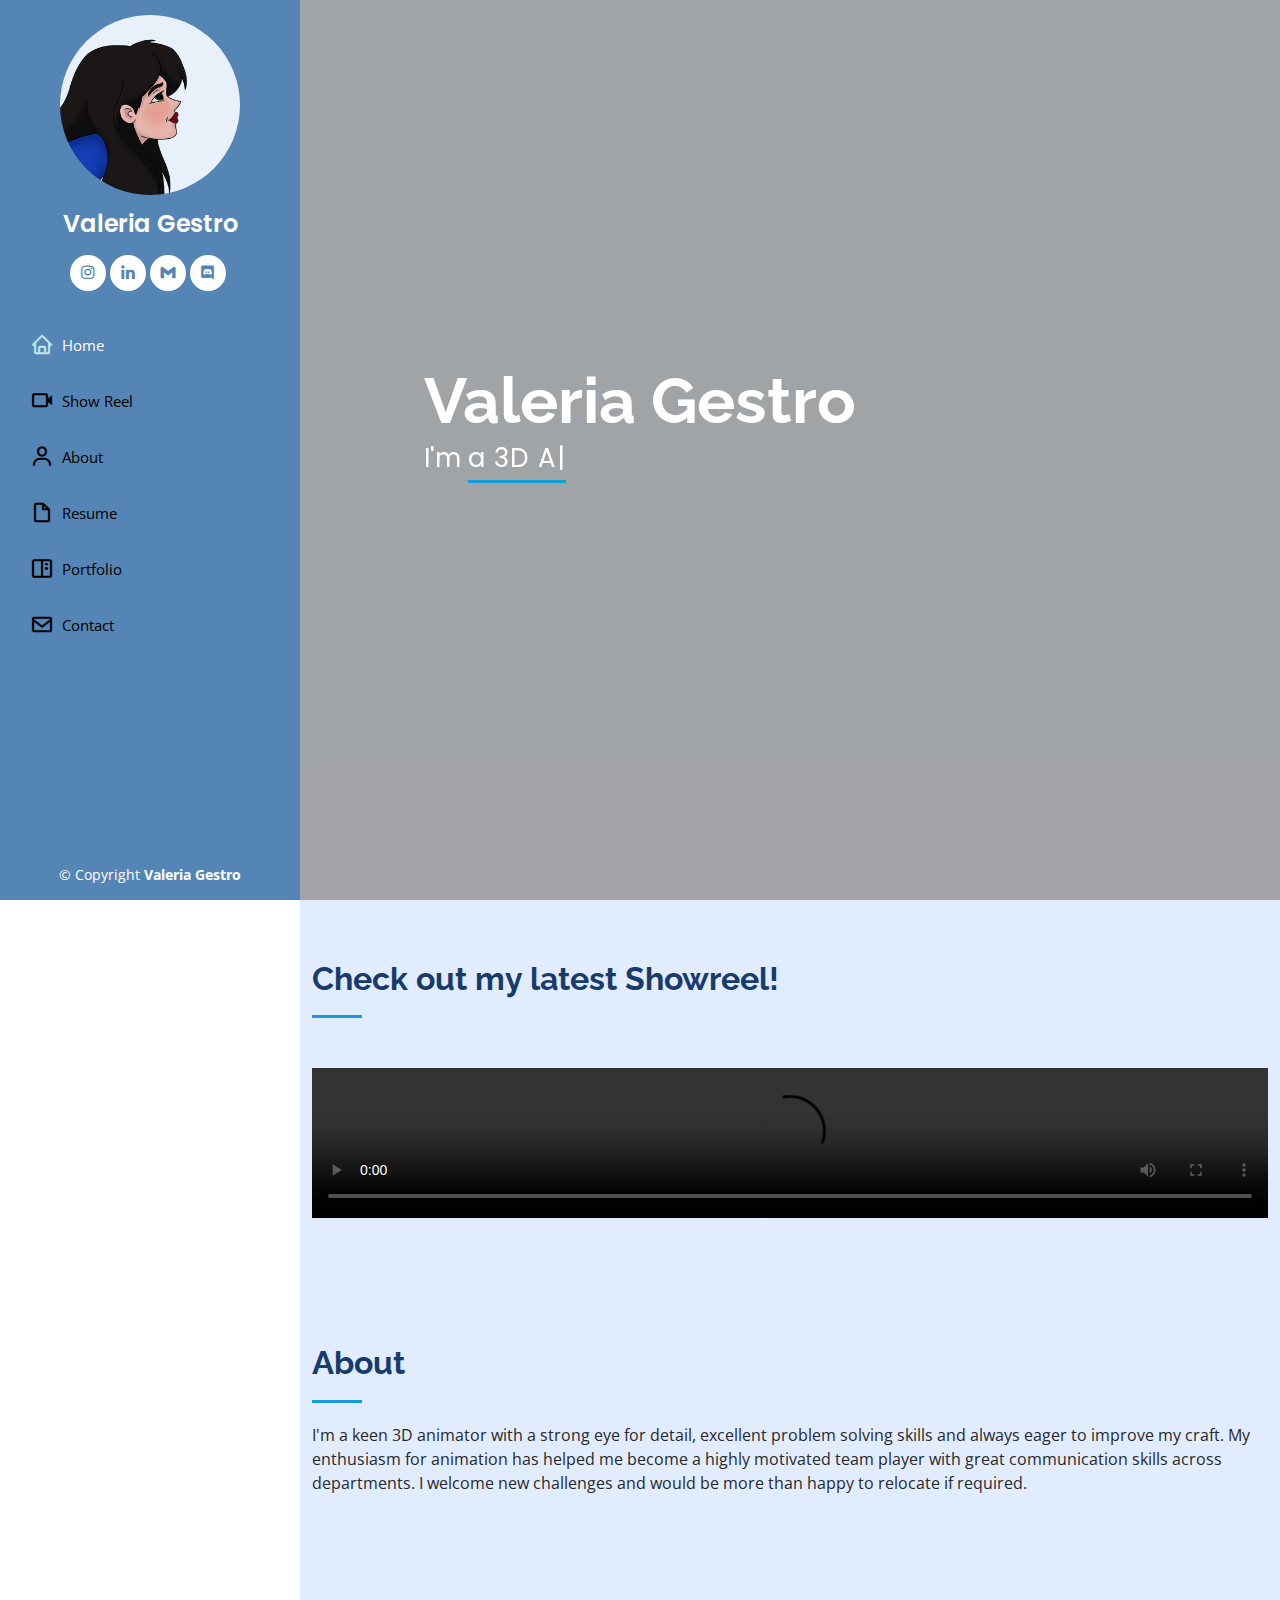
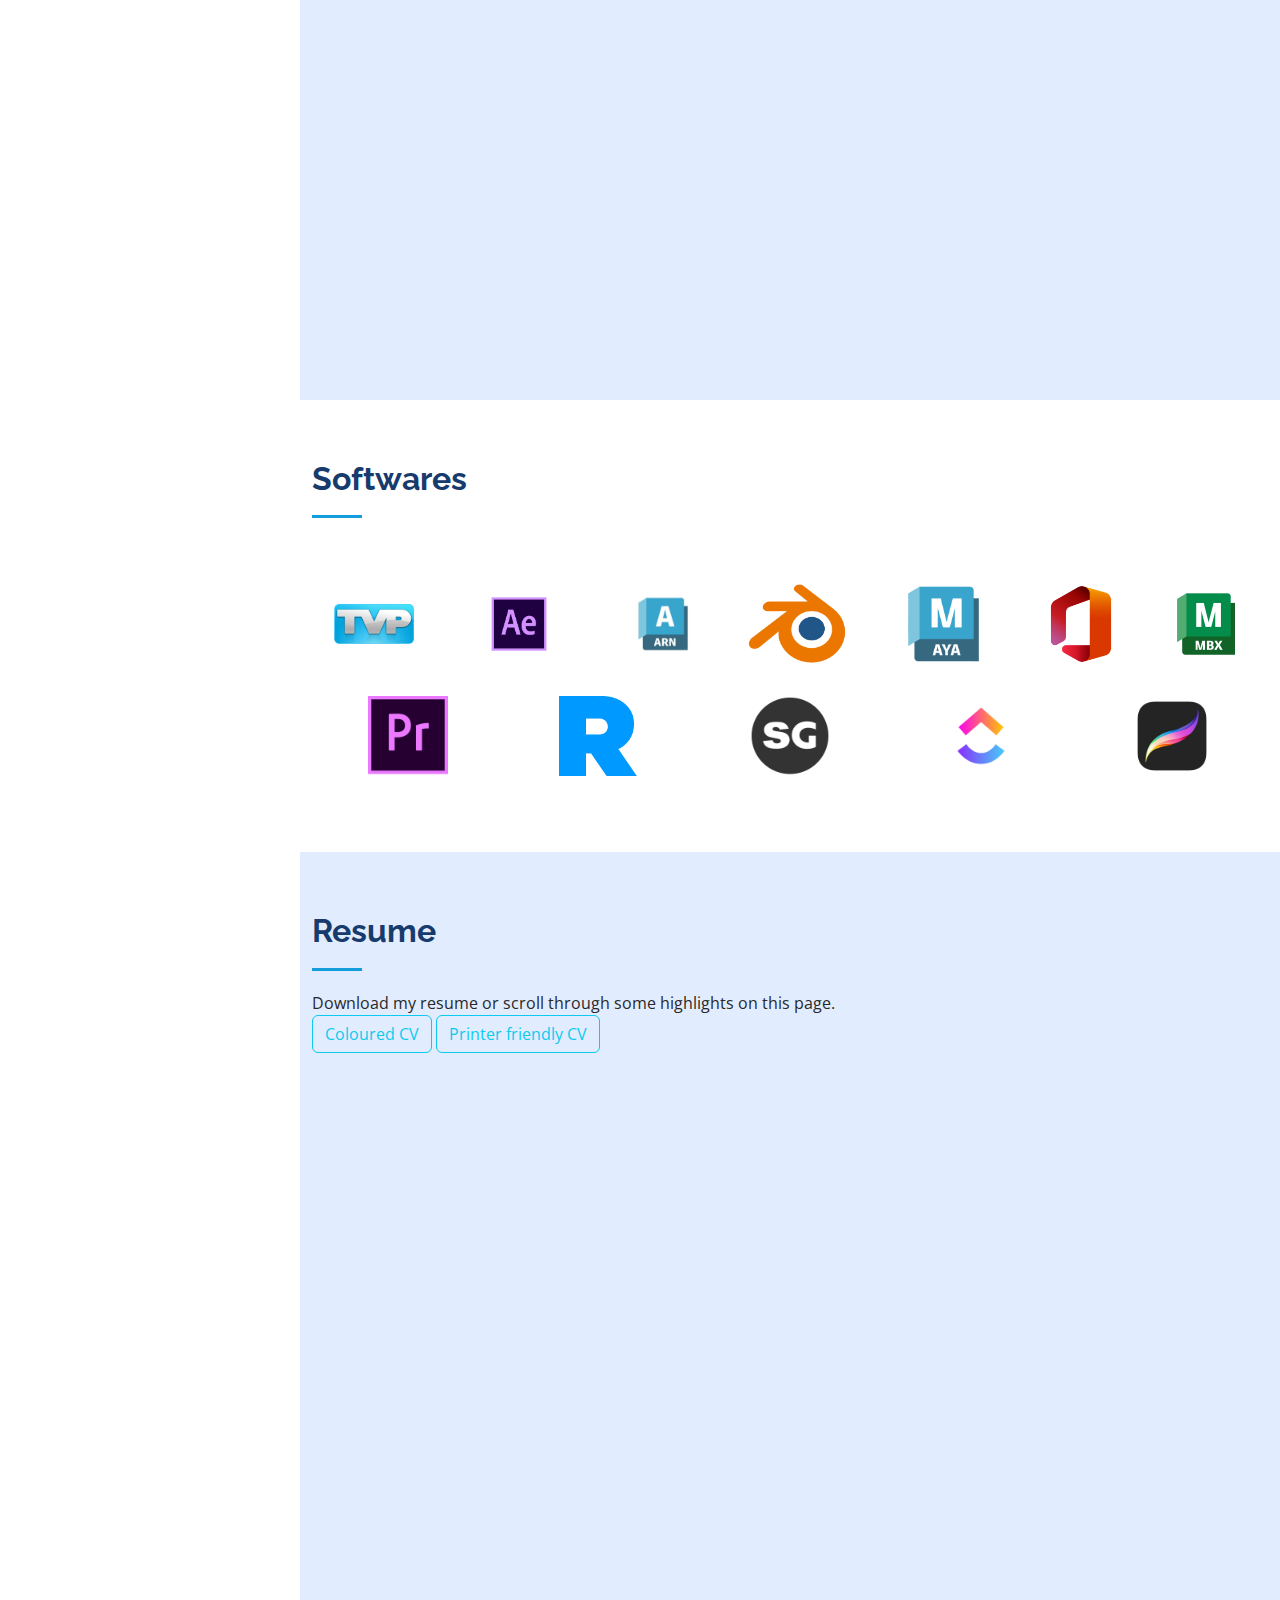
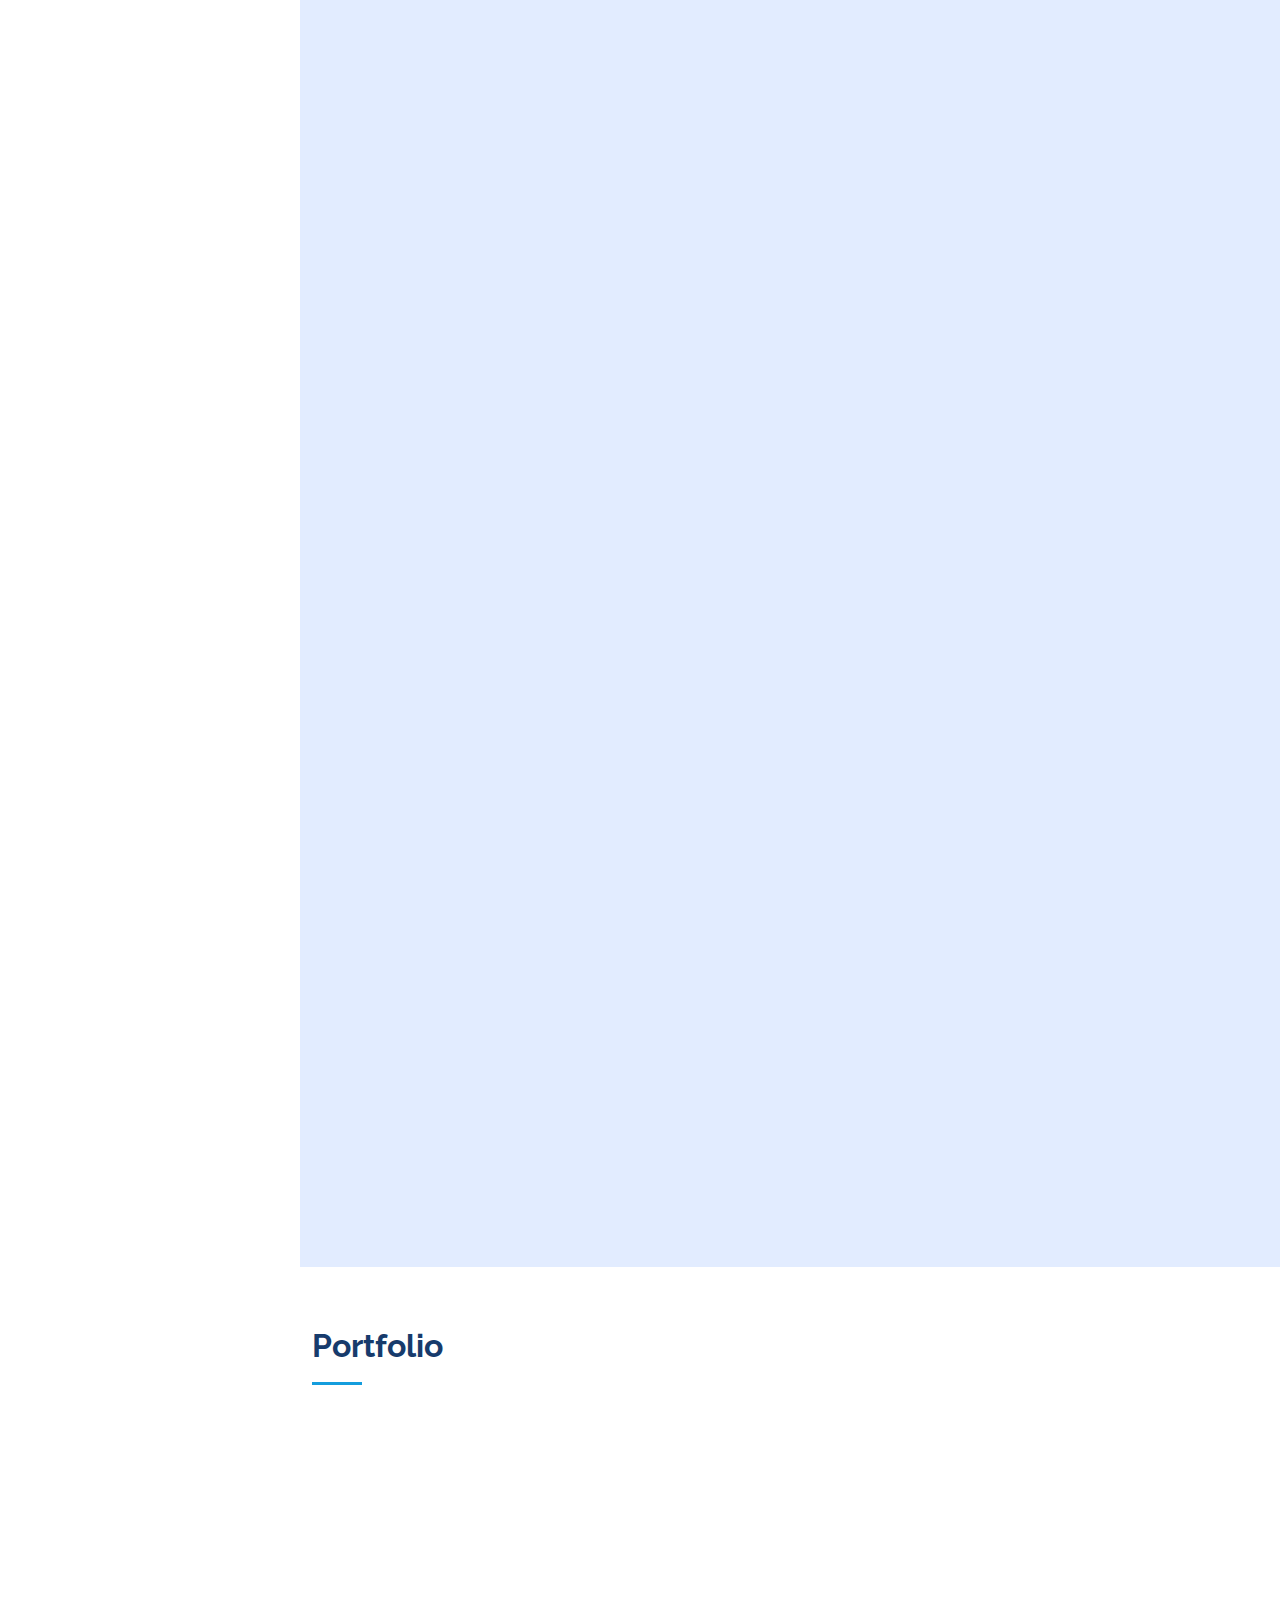
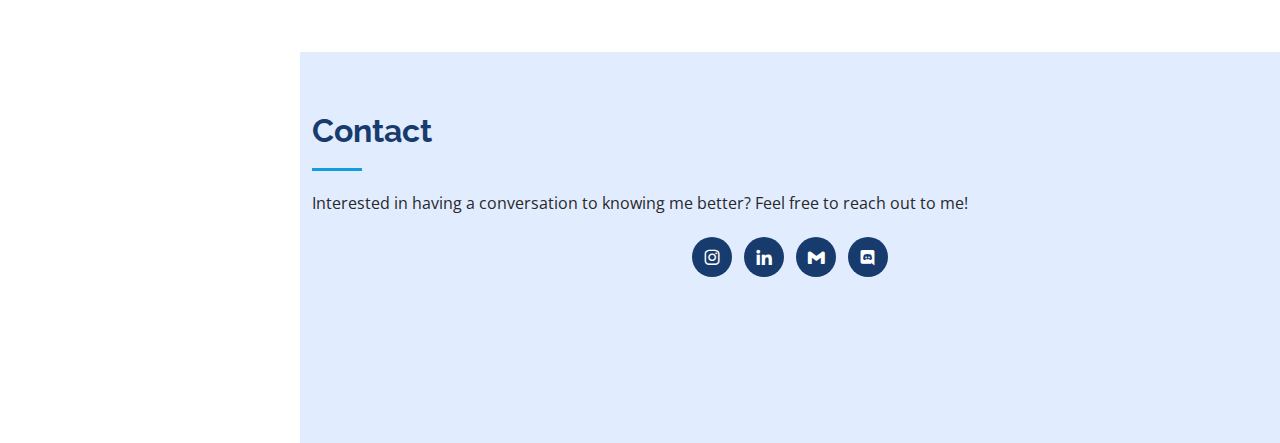
==== commit 79d534d4: "added City 20 section to portfolio" ====
--- a/index.html
+++ b/index.html
@@ -298,11 +298,11 @@
           <div class="col-lg-4 col-md-6 portfolio-item filter-work">
             <div class="portfolio-wrap">
               <div class="portfolio-title">
-                <h6>Showreel</h6>
-              </div>
-              <img src="assets/img/portfolio/portfolio-1.jpg" class="img-fluid" alt="">
+                <h6>City 20</h6>
+              </div>
+              <img src="Z:\Website\ValGe96.github.io\assets\img\portfolio\City20.jpg" class="img-fluid" alt="">
               <div class="portfolio-links">
-                <a href="https://www.youtube.com/watch?v=uffMyDpKiz8" data-gallery="portfolioGallery" class="portfolio-lightbox" title="Showreel"><i class="bx bx-play-circle"></i></a>
+                <a href="https://www.youtube.com/watch?v=uffMyDpKiz8" data-gallery="portfolioGallery" class="portfolio-lightbox" title="City 20 is a game I've been working on at Untold Games. I used Blender for the first time on this project and I also managed to get a bit of Unreal Engine 5 experience. I was the only animator on the game altough a supervisor came to the studio every now and then to provide some feedback on my animations."><i class="bx bx-play-circle"></i></a>
                 <!-- <a href="portfolio-details.html" title="More Details"><i class="bx bx-link"></i></a> -->
               </div>
             </div>
@@ -312,7 +312,7 @@
               <div class="portfolio-title">
                 <h6>Showreel</h6>
               </div>
-              <img src="assets/img/portfolio/portfolio-1.jpg" class="img-fluid" alt="">
+              <img src="Z:\Website\ValGe96.github.io\assets\img\portfolio\City20.jpg" class="img-fluid" alt="">
               <div class="portfolio-links">
                 <a href="https://www.youtube.com/watch?v=uffMyDpKiz8" data-gallery="portfolioGallery" class="portfolio-lightbox" title="Showreel"><i class="bx bx-play-circle"></i></a>
                 <!-- <a href="portfolio-details.html" title="More Details"><i class="bx bx-link"></i></a> -->
--- a/assets/css/style.css
+++ b/assets/css/style.css
@@ -20,7 +20,7 @@
 }
 
 a:hover {
-  color: #DAB9FB;
+  color: #bbe4e9;
   text-decoration: none;
 }
 
@@ -57,7 +57,7 @@
 }
 
 .back-to-top:hover {
-  background: #DAB9FB;
+  background: #bbe4e9;
   color: #fff;
 }
 
@@ -79,15 +79,14 @@
   z-index: 9997;
   transition: all 0.5s;
   padding: 0 15px;
-  background: #579dce;
+  background: #5585b5;
   overflow-y: auto;
 }
 
 #header .profile img {
   margin: 15px auto;
   display: block;
-  width: 120px;
-  border: 8px solid #072594;
+  width: 180px;
 }
 
 #header .profile h1 {
@@ -109,8 +108,8 @@
 #header .profile .social-links a {
   font-size: 18px;
   display: inline-block;
-  background: #000000;
-  color: #fff;
+  background: #fff;
+  color: #5585b5;
   line-height: 1;
   padding: 8px 0;
   margin-right: 4px;
@@ -122,7 +121,7 @@
 }
 
 #header .profile .social-links a:hover {
-  background: #DAB9FB;
+  background: #bbe4e9;
   color: #fff;
   text-decoration: none;
 }
@@ -190,7 +189,7 @@
 .nav-menu .active i,
 .nav-menu .active:focus i,
 .nav-menu li:hover>a i {
-  color: #DAB9FB;
+  color: #bbe4e9;
 }
 
 /* Mobile Navigation */
@@ -656,7 +655,7 @@
   text-align: center;
   background: rgba(20, 157, 221, 0.75);
   transition: 0.3s;
-  width: 100%;
+  width: 50%;
 }
 
 .portfolio .portfolio-wrap .portfolio-links a:hover {
@@ -680,35 +679,6 @@
   bottom: 0;
 }
 
-.portfolio .portfolio-wrap .portfolio-title {
-  opacity: 1;
-  left: 0;
-  right: 0;
-  top: -60px;
-  z-index: 3;
-  position: absolute;
-  transition: all ease-in-out 0.3s;
-  display: flex;
-  justify-content: center;
-}
-.portfolio .portfolio-wrap .portfolio-title h6 {
-  color: #fff;
-  font-size: 22px;
-  text-align: center;
-  background: rgba(20, 157, 221, 0.75);
-  transition: 0.3s;
-  width: 100%;
-  padding: 8px 0;
-}
-
-.portfolio .portfolio-wrap .portfolio-title h6:hover {
-  background: rgba(20, 157, 221, 0.95);
-}
-
-.portfolio .portfolio-wrap:hover .portfolio-title {
-  opacity: 1;
-  top: 0;
-}
 /*--------------------------------------------------------------
 # Portfolio Details
 --------------------------------------------------------------*/
@@ -992,14 +962,14 @@
 }
 
 .contact .social-links a:hover {
-  background: #DAB9FB;
+  background: #bbe4e9;
   color: #fff;
 }
 
 .contact .info .email:hover i,
 .contact .info .address:hover i,
 .contact .info .phone:hover i {
-  background: #DAB9FB;
+  background: #bbe4e9;
   color: #fff;
 }
 
@@ -1096,7 +1066,7 @@
 }
 
 .contact .php-email-form button[type=submit]:hover {
-  background: #DAB9FB;
+  background: #bbe4e9;
 }
 
 @keyframes animate-loading {
@@ -1161,14 +1131,14 @@
 --------------------------------------------------------------*/
 #footer {
   padding: 15px;
-  color: #f4f6fd;
+  color: #fff;
   font-size: 14px;
   position: fixed;
   left: 0;
   bottom: 0;
   width: 300px;
   z-index: 9999;
-  background: #579DCE;
+  background: #5585b5;
 }
 
 #footer .copyright {
@@ -1179,7 +1149,7 @@
   padding-top: 5px;
   text-align: center;
   font-size: 13px;
-  color: #eaebf0;
+  color: #fff;
 }
 
 @media (max-width: 1199px) {
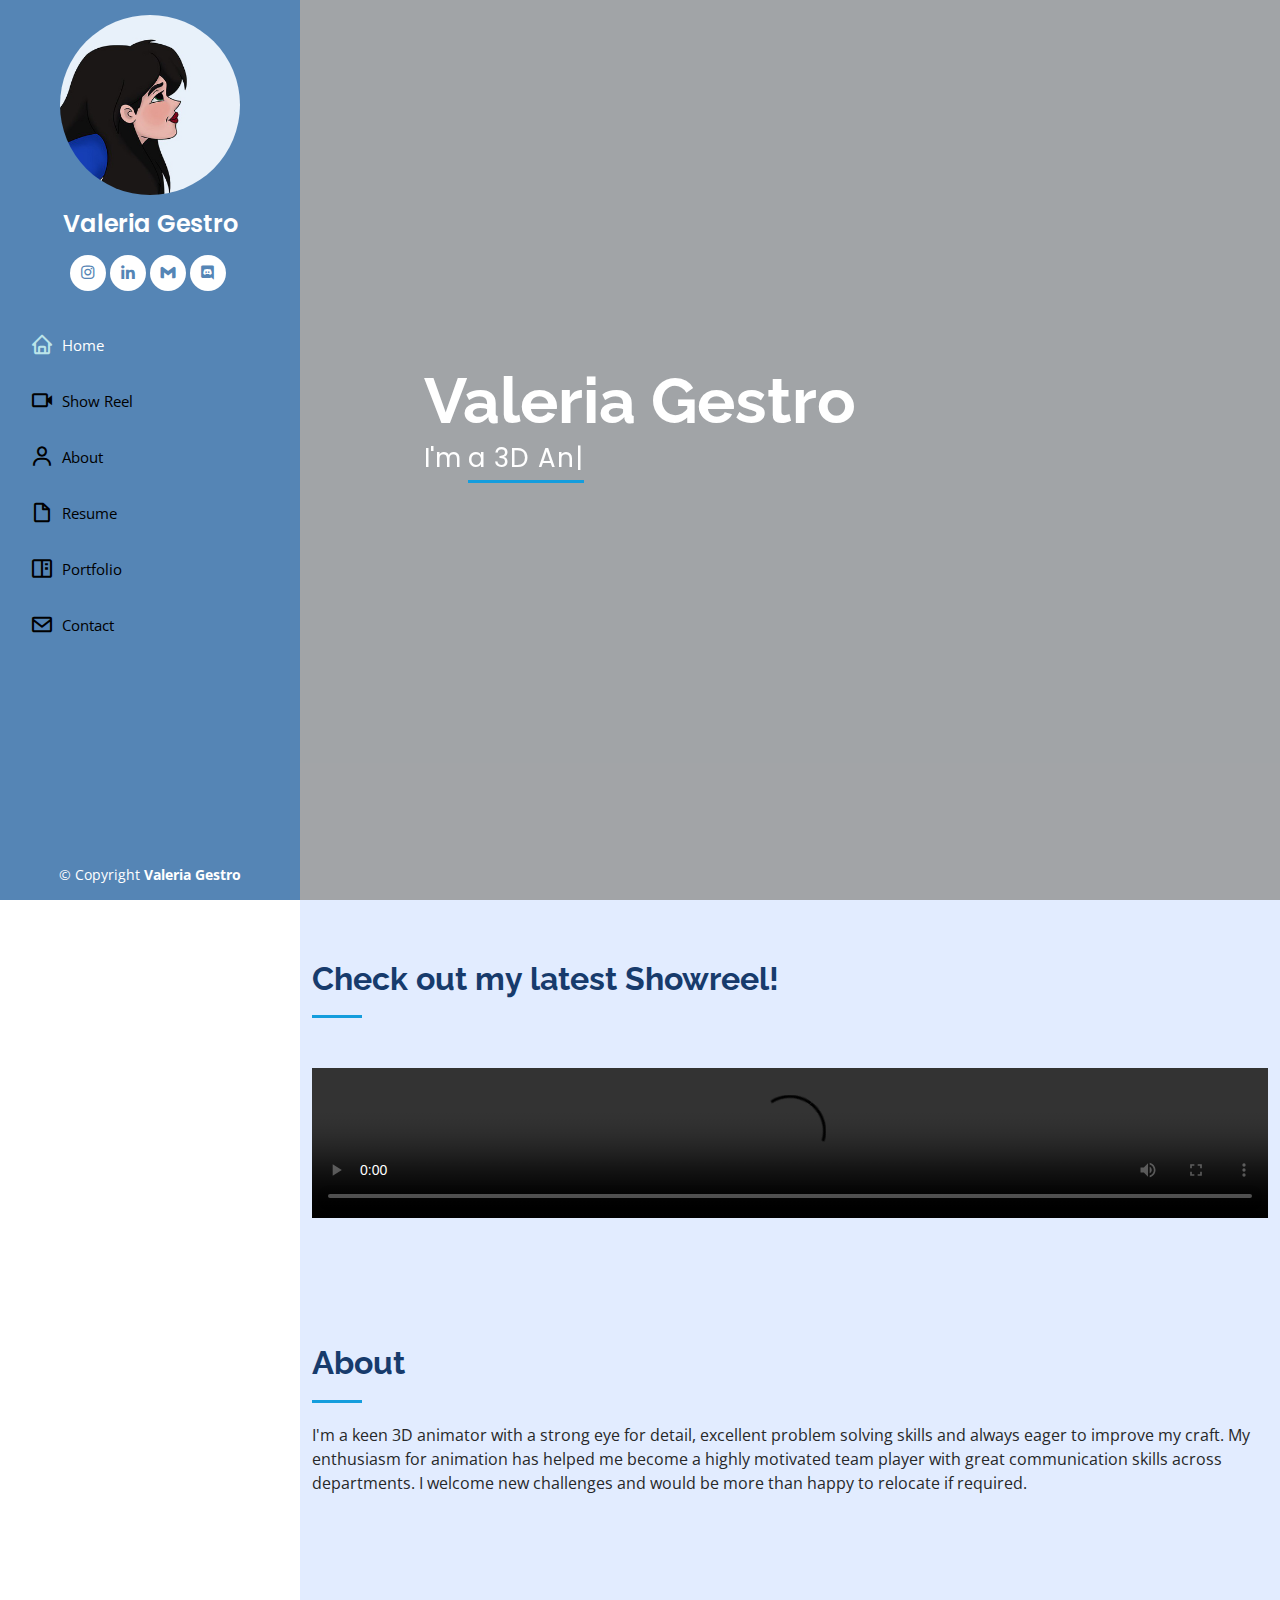
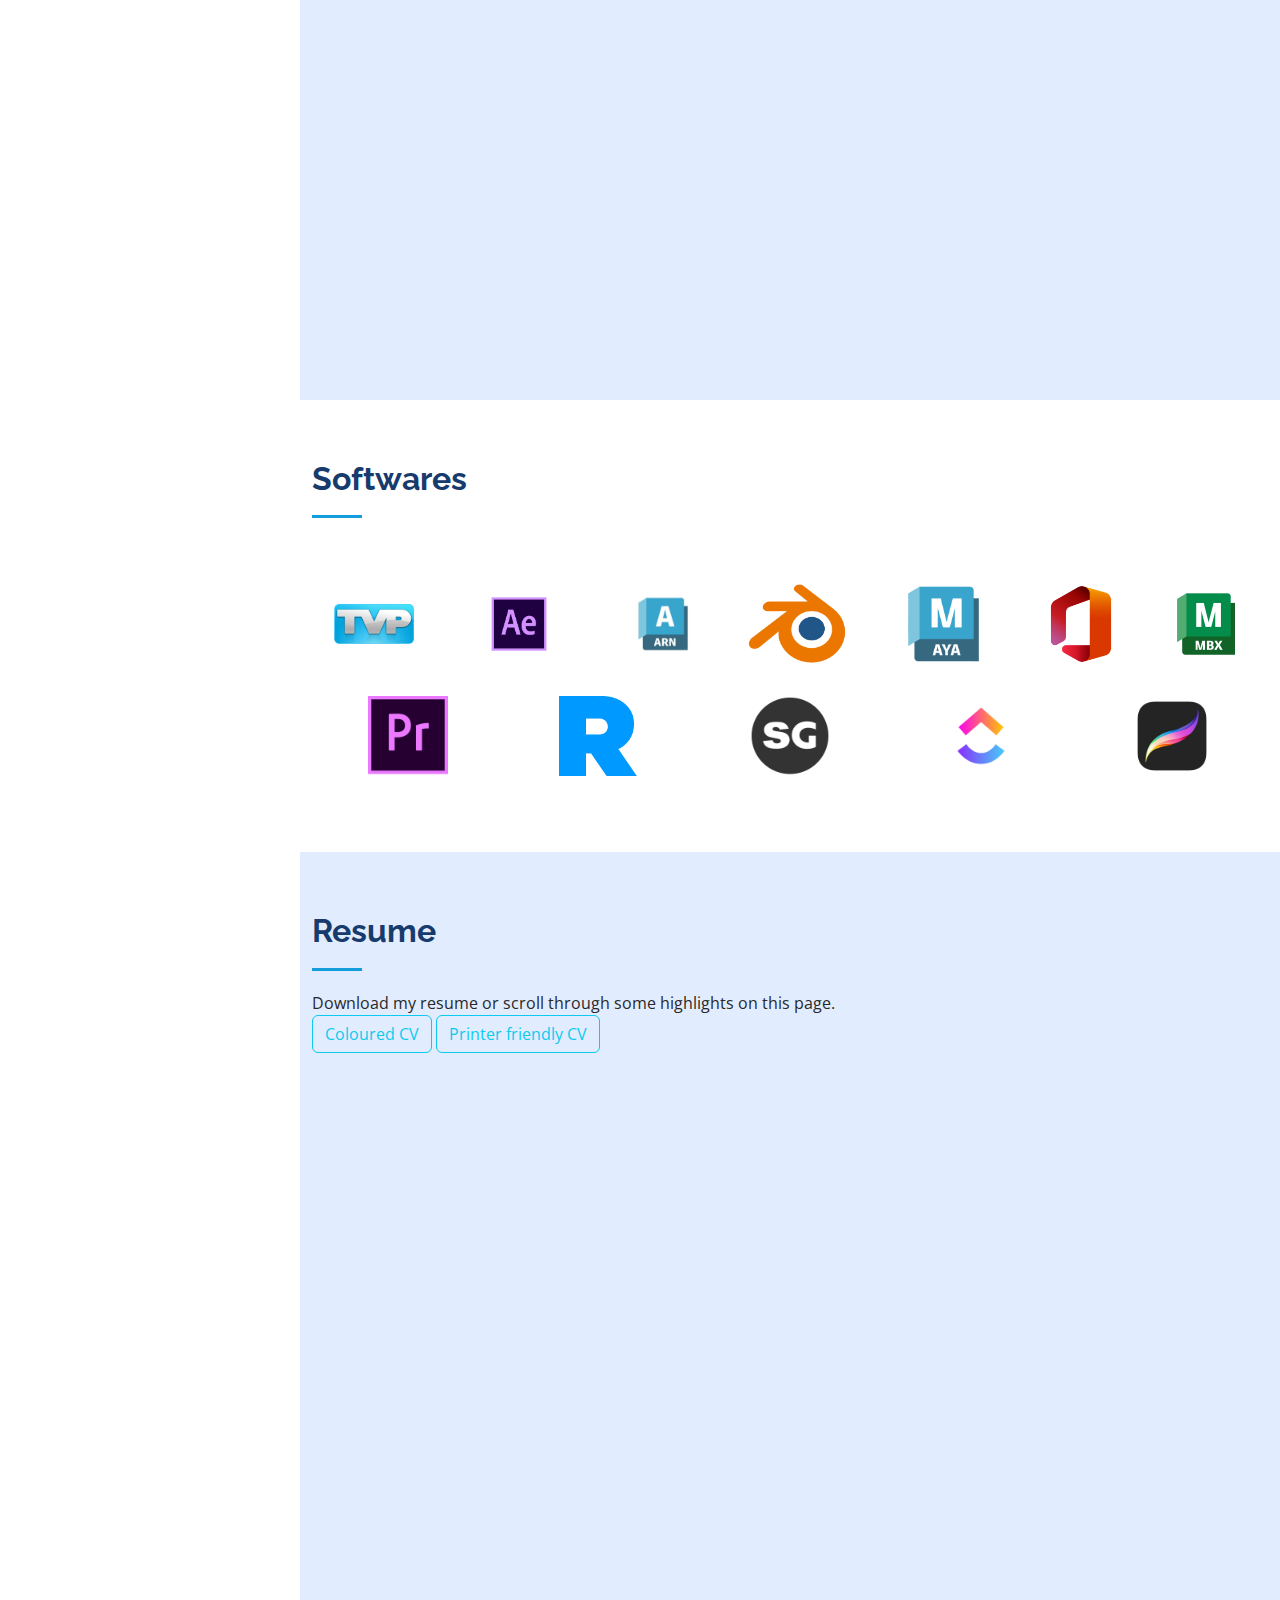
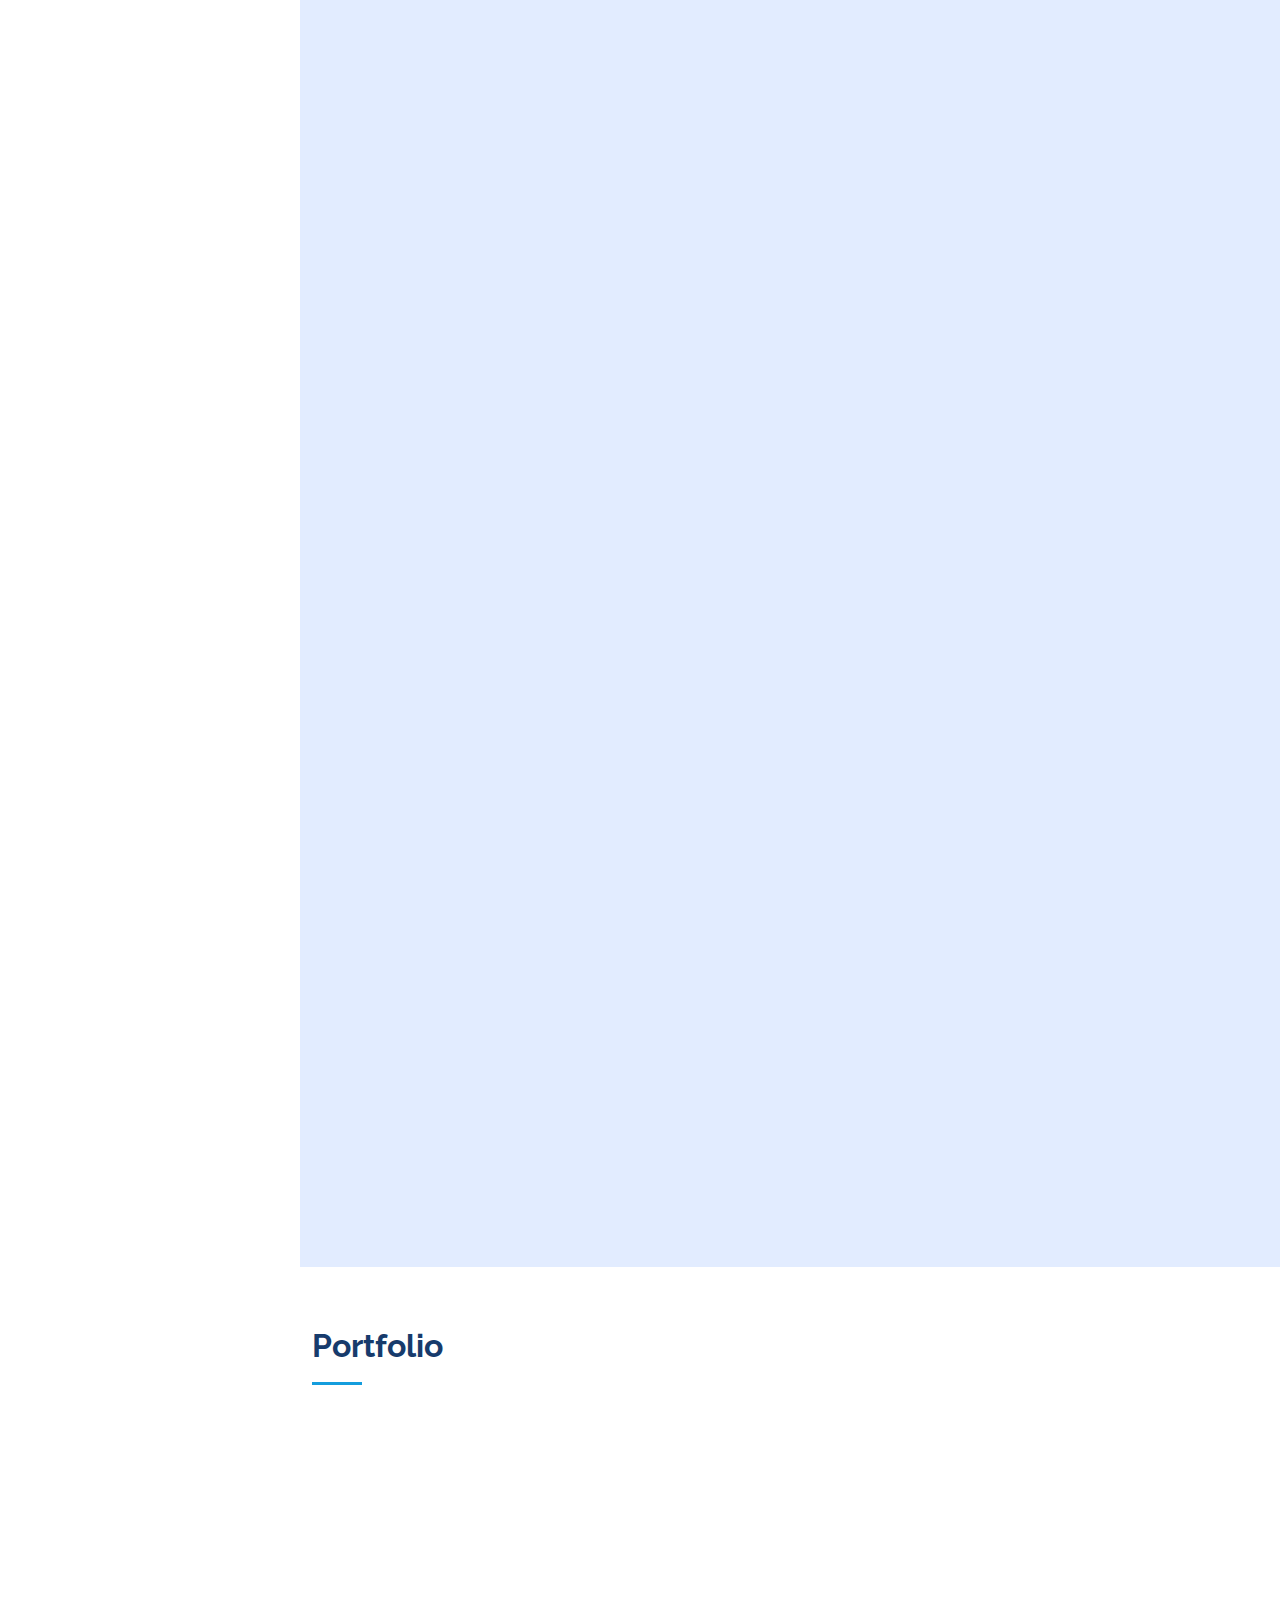
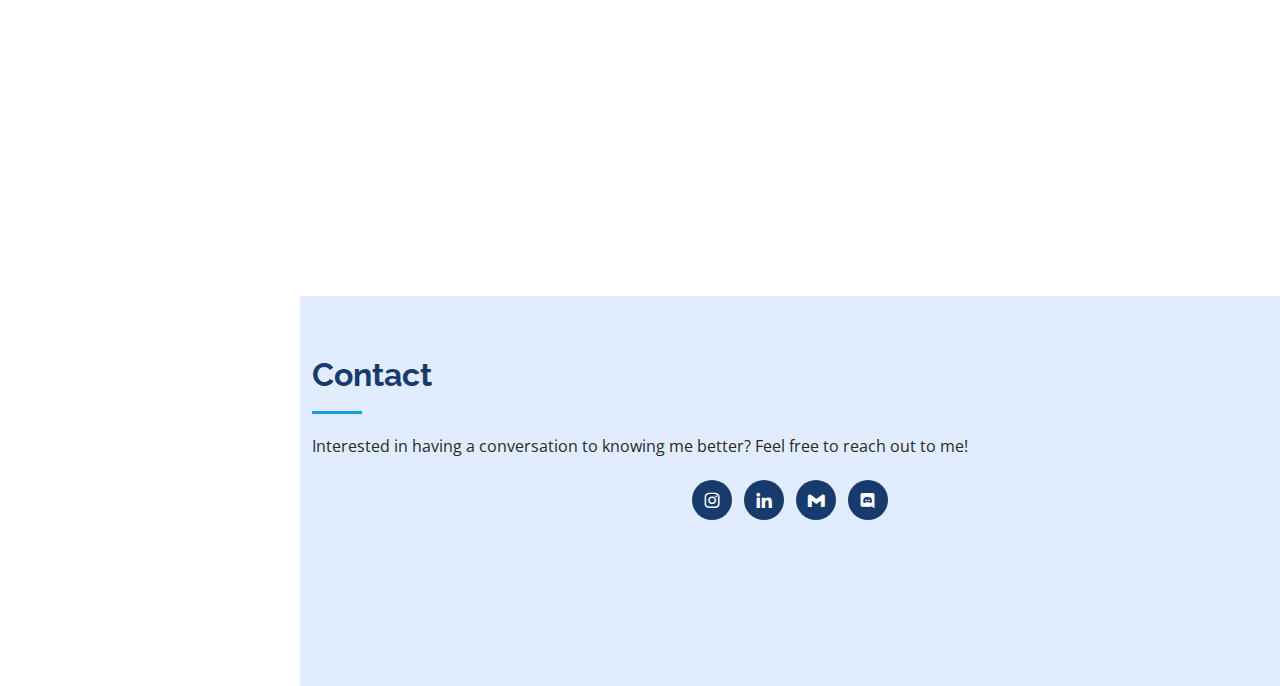
==== commit 9a29ec18: "Added a few portfolio parts, still need to write paragraphs" ====
--- a/index.html
+++ b/index.html
@@ -292,9 +292,7 @@
             </ul>
           </div>
         </div>
-
         <div class="row portfolio-container" data-aos="fade-up" data-aos-delay="100">
-
           <div class="col-lg-4 col-md-6 portfolio-item filter-work">
             <div class="portfolio-wrap">
               <div class="portfolio-title">
@@ -310,18 +308,99 @@
           <div class="col-lg-4 col-md-6 portfolio-item filter-school">
             <div class="portfolio-wrap">
               <div class="portfolio-title">
-                <h6>Showreel</h6>
-              </div>
-              <img src="Z:\Website\ValGe96.github.io\assets\img\portfolio\City20.jpg" class="img-fluid" alt="">
-              <div class="portfolio-links">
-                <a href="https://www.youtube.com/watch?v=uffMyDpKiz8" data-gallery="portfolioGallery" class="portfolio-lightbox" title="Showreel"><i class="bx bx-play-circle"></i></a>
-                <!-- <a href="portfolio-details.html" title="More Details"><i class="bx bx-link"></i></a> -->
-              </div>
-            </div>
-          </div>
-
-        </div>
-
+                <h6>Guilty Dog</h6>
+              </div>
+              <img src="Z:\Website\ValGe96.github.io\assets\img\portfolio\BadDog_Icon.png" class="img-fluid" alt="">
+              <div class="portfolio-links">
+                <a href="Z:\Website\ValGe96.github.io\assets\videos\QuadrupedBehaviour_Shot2_07_polish_audio_insta.mp4" data-gallery="portfolioGallery" class="portfolio-lightbox" title="This is a shot I worked on while attending the creature locomotion workshop at Animation Mentor. I wanted to dive deaper into exploring animal personality with this particular shot."><i class="bx bx-play-circle"></i></a>
+                <!-- <a href="portfolio-details.html" title="More Details"><i class="bx bx-link"></i></a> -->
+              </div>
+            </div>
+          </div>
+          <div class="col-lg-4 col-md-6 portfolio-item filter-school">
+            <div class="portfolio-wrap">
+              <div class="portfolio-title">
+                <h6>Quadruped Interaction</h6>
+              </div>
+              <img src="assets/img/portfolio/HatchAndCat_Icon.png" class="img-fluid" alt="">
+              <div class="portfolio-links">
+                <a href="Z:\Website\ValGe96.github.io\assets\videos\QuadrupedLocomotion_Shot1_07_spline_insta.mp4" data-gallery="portfolioGallery" class="portfolio-lightbox" title="This is a shot I worked on while attending the creature locomotion workshop at Animation Mentor. This gave me the chance to not only practice a quadrupend locomotion animation, but also to learn how to show personality even if a character hasn't a facial rig."><i class="bx bx-play-circle"></i></a>
+                <!-- <a href="portfolio-details.html" title="More Details"><i class="bx bx-link"></i></a> -->
+              </div>
+            </div>
+          </div>
+          <div class="col-lg-4 col-md-6 portfolio-item filter-school">
+            <div class="portfolio-wrap">
+              <div class="portfolio-title">
+                <h6>Where's my purse?</h6>
+              </div>
+              <img src="Z:\Website\ValGe96.github.io\assets\img\portfolio\PurseShot_Icon.png" class="img-fluid" alt="">
+              <div class="portfolio-links">
+                <a href="Z:\Website\ValGe96.github.io\assets\videos\PurseShot_AssemblyExport_01_socials.mp4" data-gallery="portfolioGallery" class="portfolio-lightbox" title="This is a shot I worked on while attending the Feature Animation Acting & Polish class at Animation Mentor."><i class="bx bx-play-circle"></i></a>
+                <!-- <a href="portfolio-details.html" title="More Details"><i class="bx bx-link"></i></a> -->
+              </div>
+            </div>
+          </div>
+          <div class="col-lg-4 col-md-6 portfolio-item filter-work">
+            <div class="portfolio-wrap">
+              <div class="portfolio-title">
+                <h6>Brothers Remake</h6>
+              </div>
+              <img src="Z:\Website\ValGe96.github.io\assets\img\portfolio\BrothersRemake.jpg" class="img-fluid" alt="">
+              <div class="portfolio-links">
+                <a href="https://www.youtube.com/watch?v=O6q-_FTf1KE" data-gallery="portfolioGallery" class="portfolio-lightbox" title="I briefly had the chance to work on a few cinematic scenes for this game. Working freelance I had the chance to learn "><i class="bx bx-play-circle"></i></a>
+                <!-- <a href="portfolio-details.html" title="More Details"><i class="bx bx-link"></i></a> -->
+              </div>
+            </div>
+          </div>
+          <div class="col-lg-4 col-md-6 portfolio-item filter-school">
+            <div class="portfolio-wrap">
+              <div class="portfolio-title">
+                <h6>Cupcakes</h6>
+              </div>
+              <img src="Z:\Website\ValGe96.github.io\assets\img\portfolio\CupcakesShot_Icon.png" class="img-fluid" alt="">
+              <div class="portfolio-links">
+                <a href="assets/videos/ZendayaOld_01.mov" data-gallery="portfolioGallery" class="portfolio-lightbox" title="This is a shot I worked on while attending the Introduction to Acting class at Animation Mentor."><i class="bx bx-play-circle"></i></a>
+                <!-- <a href="portfolio-details.html" title="More Details"><i class="bx bx-link"></i></a> -->
+              </div>
+            </div>
+          </div>
+          <div class="col-lg-4 col-md-6 portfolio-item filter-school">
+            <div class="portfolio-wrap">
+              <div class="portfolio-title">
+                <h6>Get that sword!</h6>
+              </div>
+              <img src="Z:\Website\ValGe96.github.io\assets\img\portfolio\Pirate1.png" class="img-fluid" alt="">
+              <div class="portfolio-links">
+                <a href="Z:\Website\ValGe96.github.io\assets\videos\PirateShot1_Polish_01.mov" data-gallery="portfolioGallery" class="portfolio-lightbox" title="This is a shot I worked on while attending the Advanced Body Mechanics class at Animation Mentor."><i class="bx bx-play-circle"></i></a>
+                <!-- <a href="portfolio-details.html" title="More Details"><i class="bx bx-link"></i></a> -->
+              </div>
+            </div>
+            <div class="col-lg-4 col-md-6 portfolio-item filter-school">
+              <div class="portfolio-wrap">
+                <div class="portfolio-title">
+                  <h6>I'm out</h6>
+                </div>
+                <img src="Z:\Website\ValGe96.github.io\assets\img\portfolio\Pirate2.png" class="img-fluid" alt="">
+                <div class="portfolio-links">
+                  <a href="Z:\Website\ValGe96.github.io\assets\videos\PirateShot2_Polish_01.mov" data-gallery="portfolioGallery" class="portfolio-lightbox" title="This is a shot I worked on while attending the Advanced Body Mechanics class at Animation Mentor."><i class="bx bx-play-circle"></i></a>
+                  <!-- <a href="portfolio-details.html" title="More Details"><i class="bx bx-link"></i></a> -->
+                </div>
+              </div>
+          </div>
+          <div class="col-lg-4 col-md-6 portfolio-item filter-school">
+            <div class="portfolio-wrap">
+              <div class="portfolio-title">
+                <h6>Swinging by</h6>
+              </div>
+              <img src="Z:\Website\ValGe96.github.io\assets\img\portfolio\Pirate3.png" class="img-fluid" alt="">
+              <div class="portfolio-links">
+                <a href="Z:\Website\ValGe96.github.io\assets\videos\PirateShot3_Polish_01.mov" data-gallery="portfolioGallery" class="portfolio-lightbox" title="This is a shot I worked on while attending the Advanced Body Mechanics class at Animation Mentor."><i class="bx bx-play-circle"></i></a>
+                <!-- <a href="portfolio-details.html" title="More Details"><i class="bx bx-link"></i></a> -->
+              </div>
+            </div>
+        </div>
+        </div>
       </div>
     </section>
 
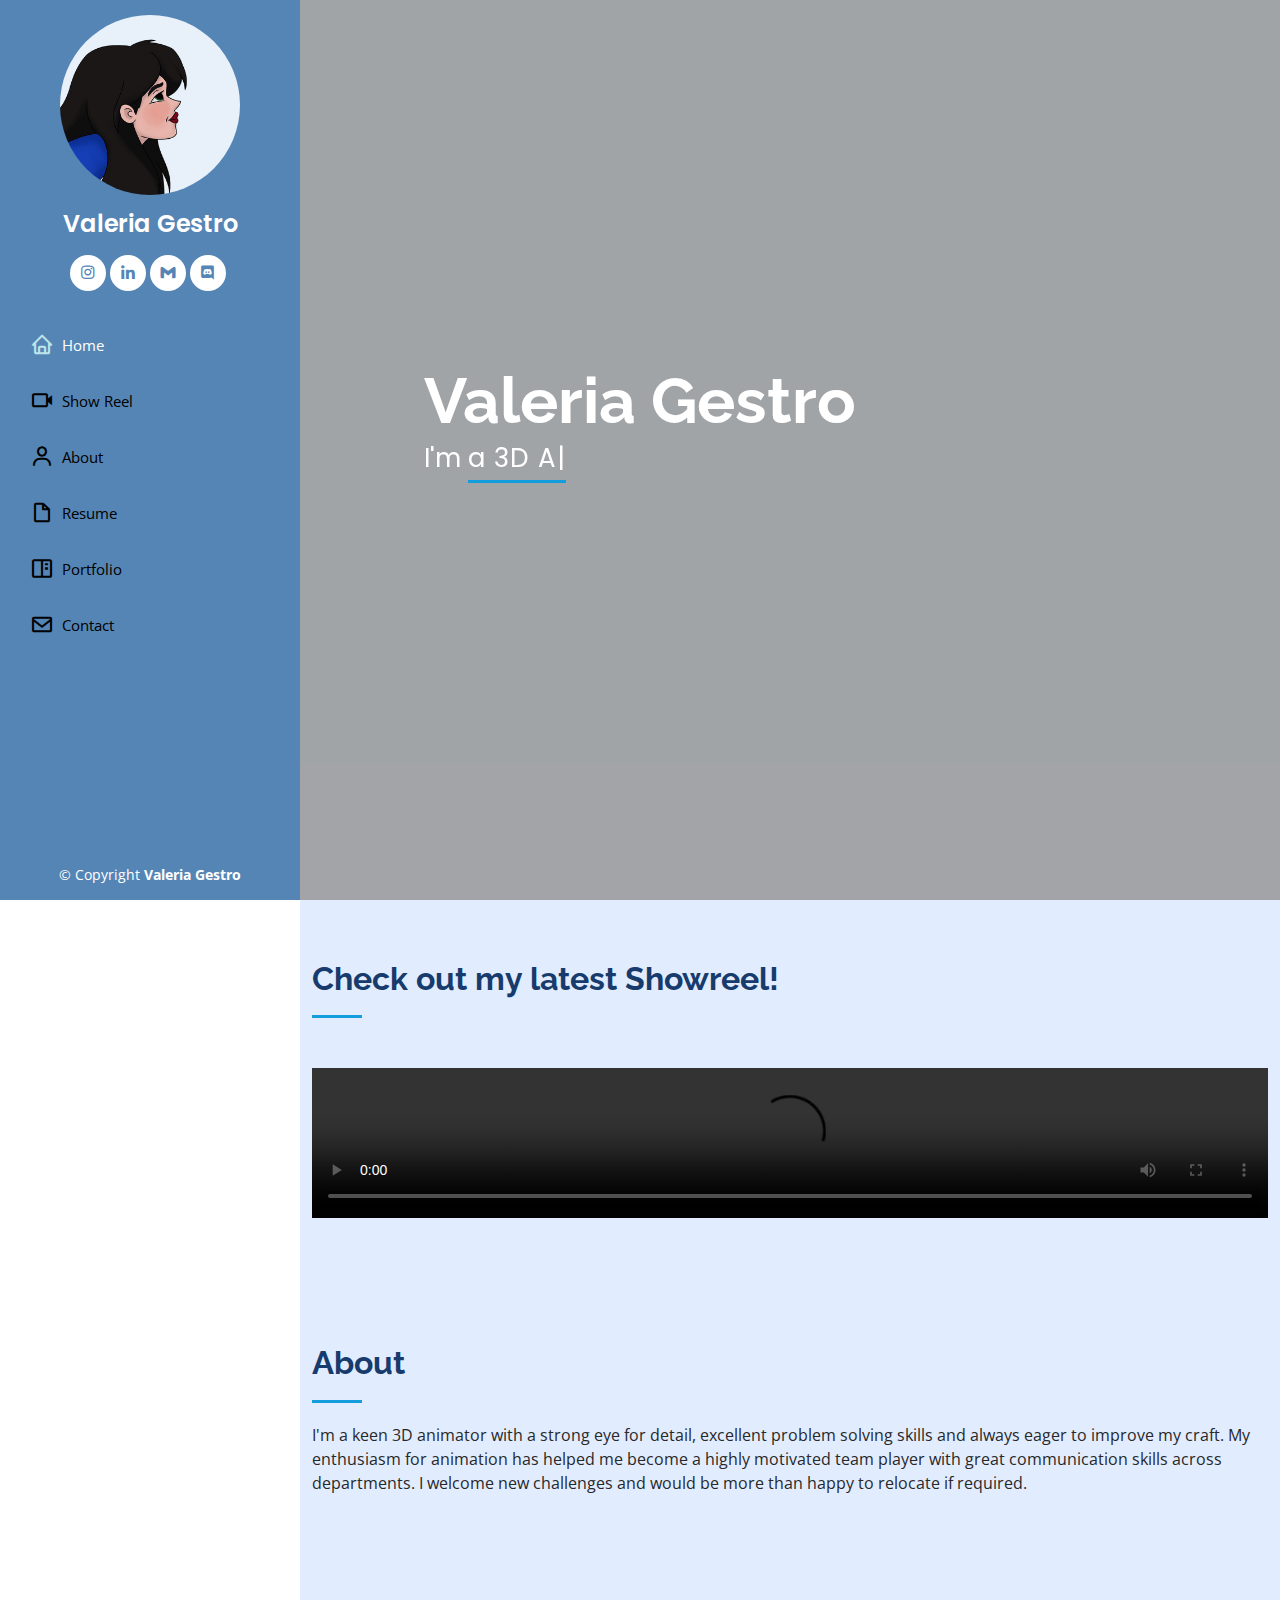
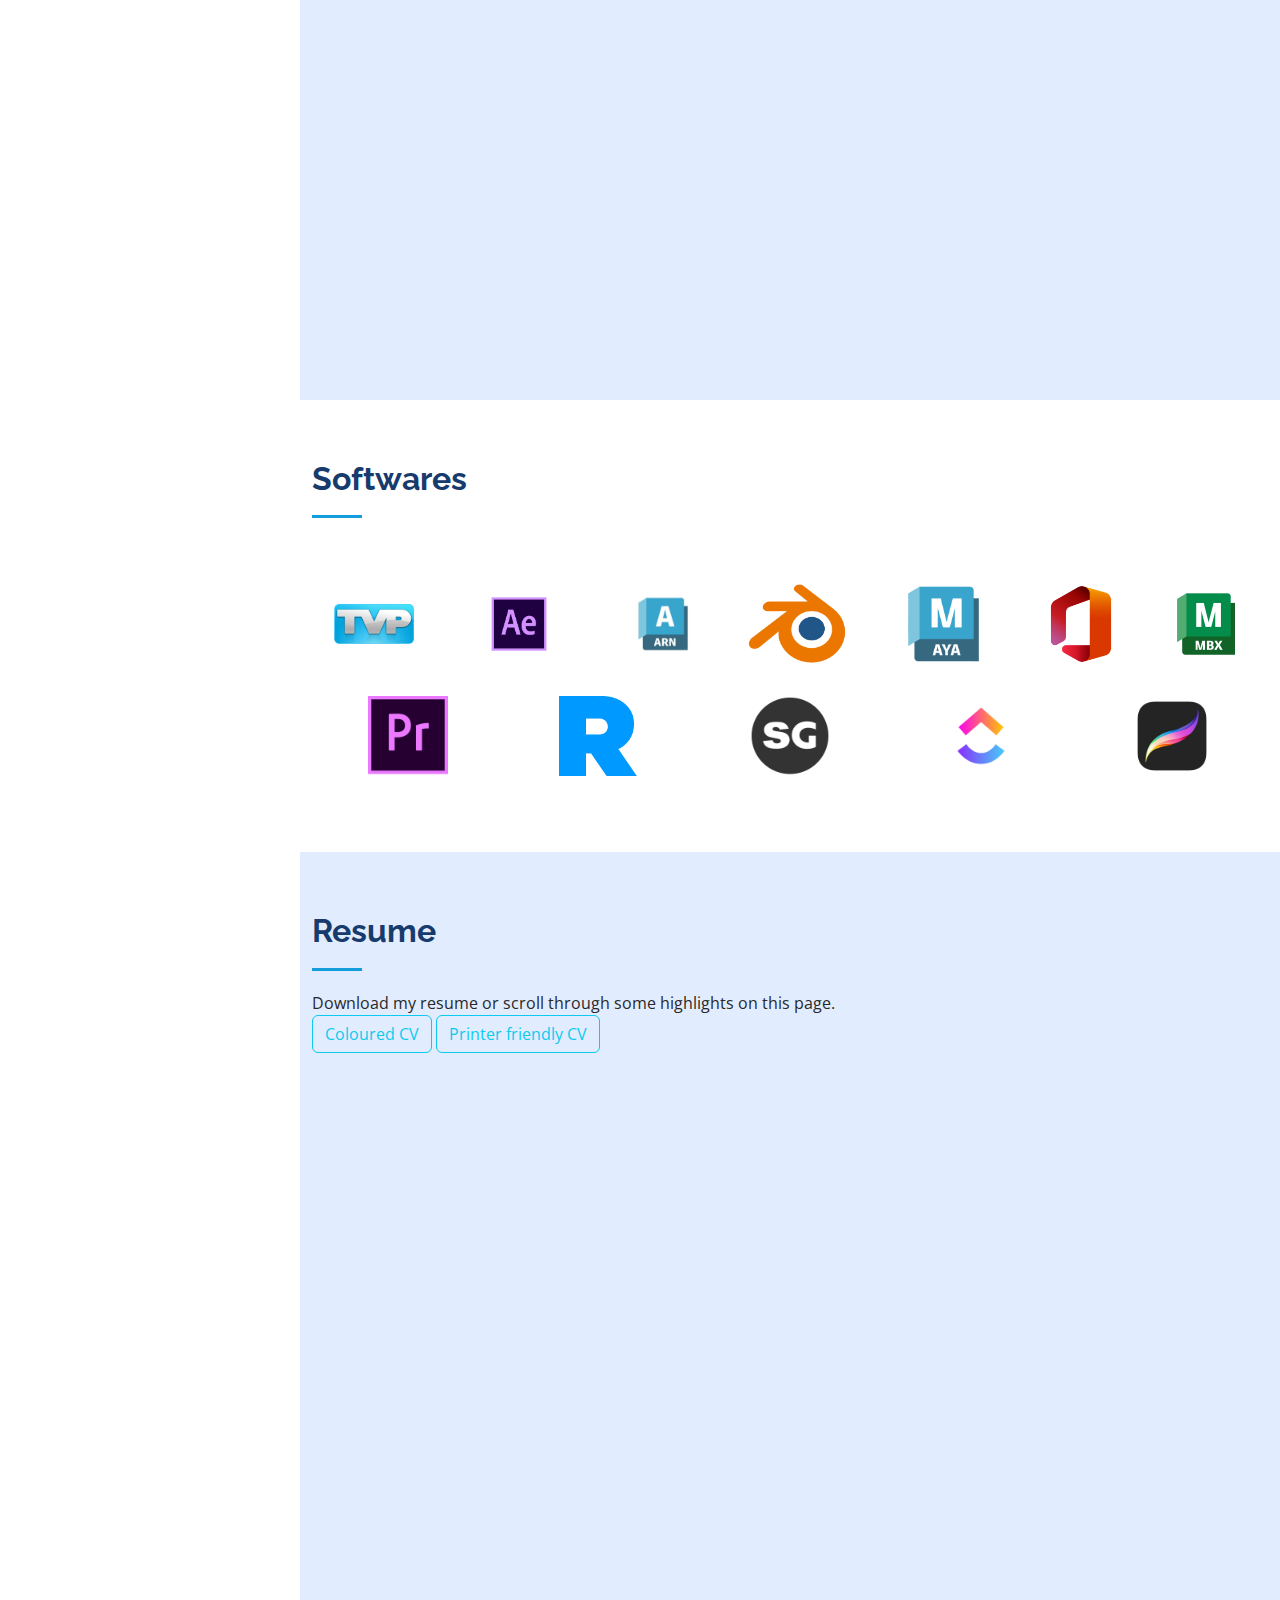
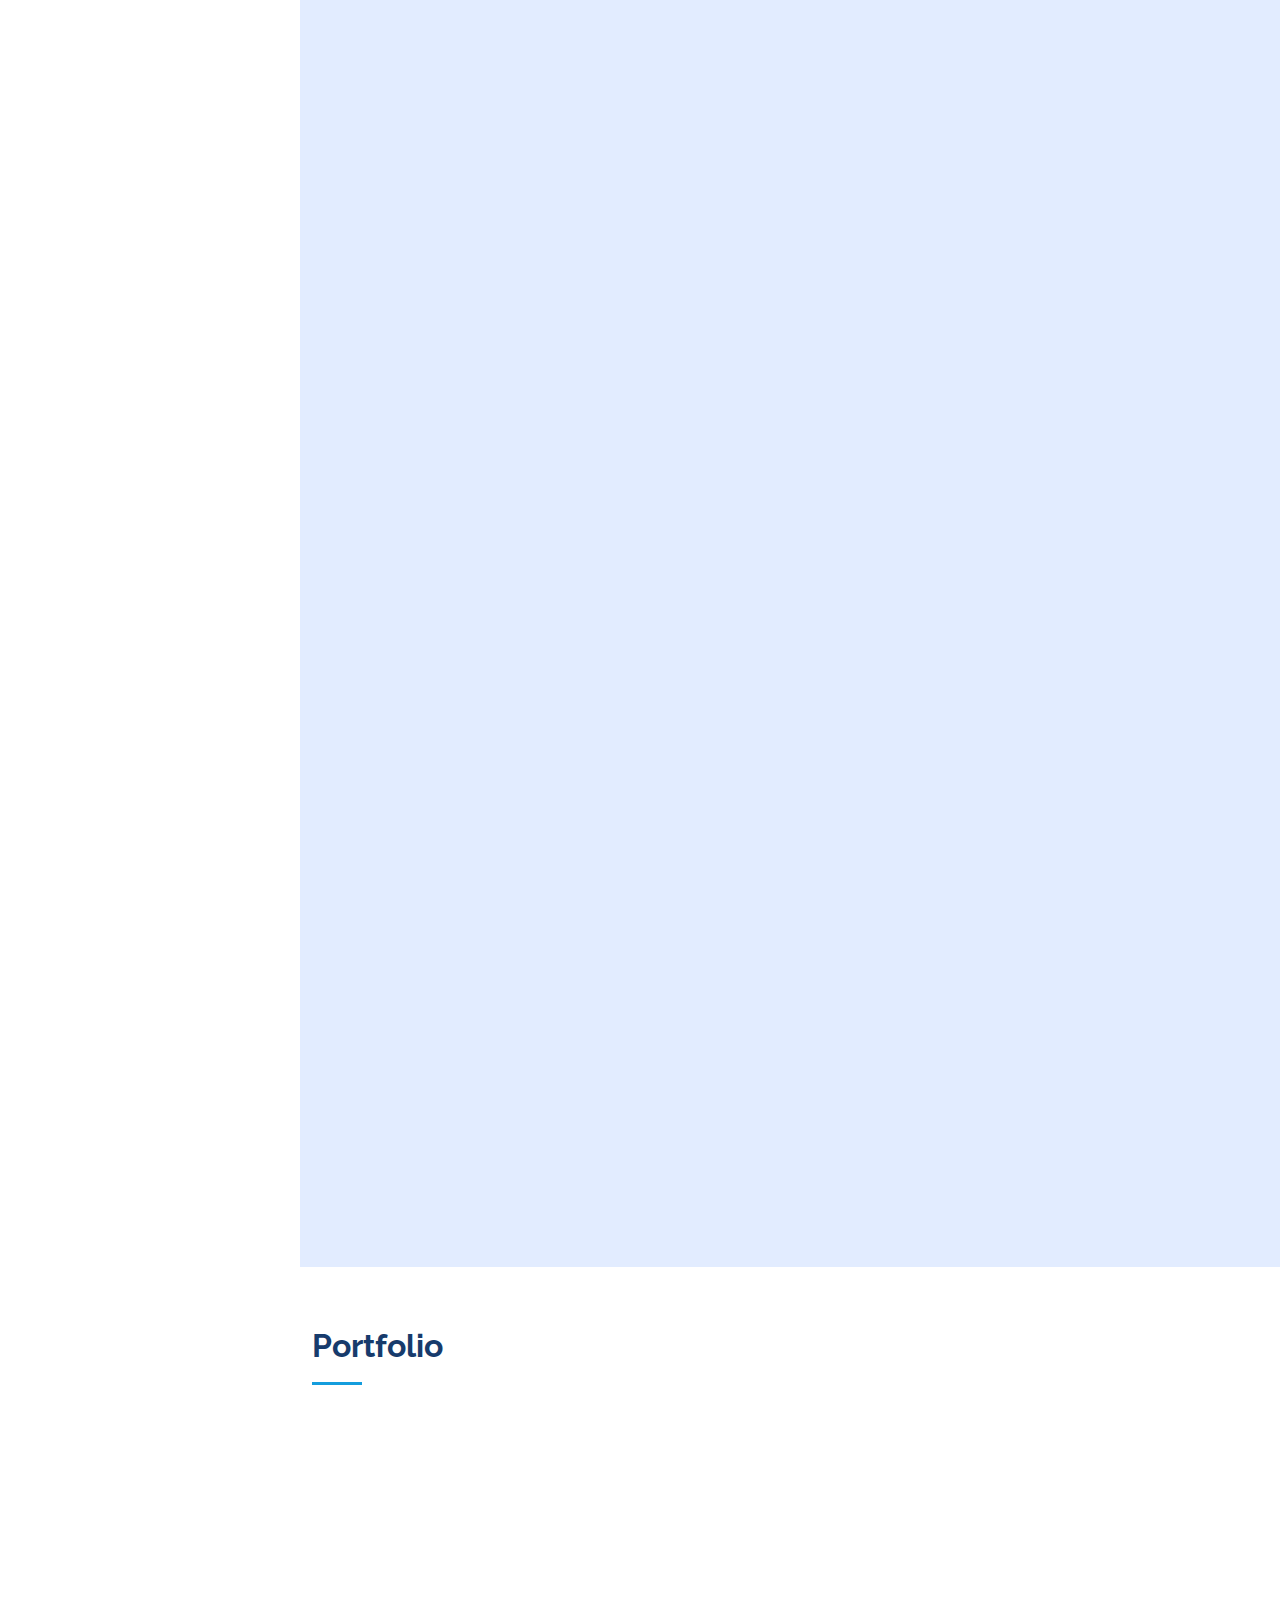
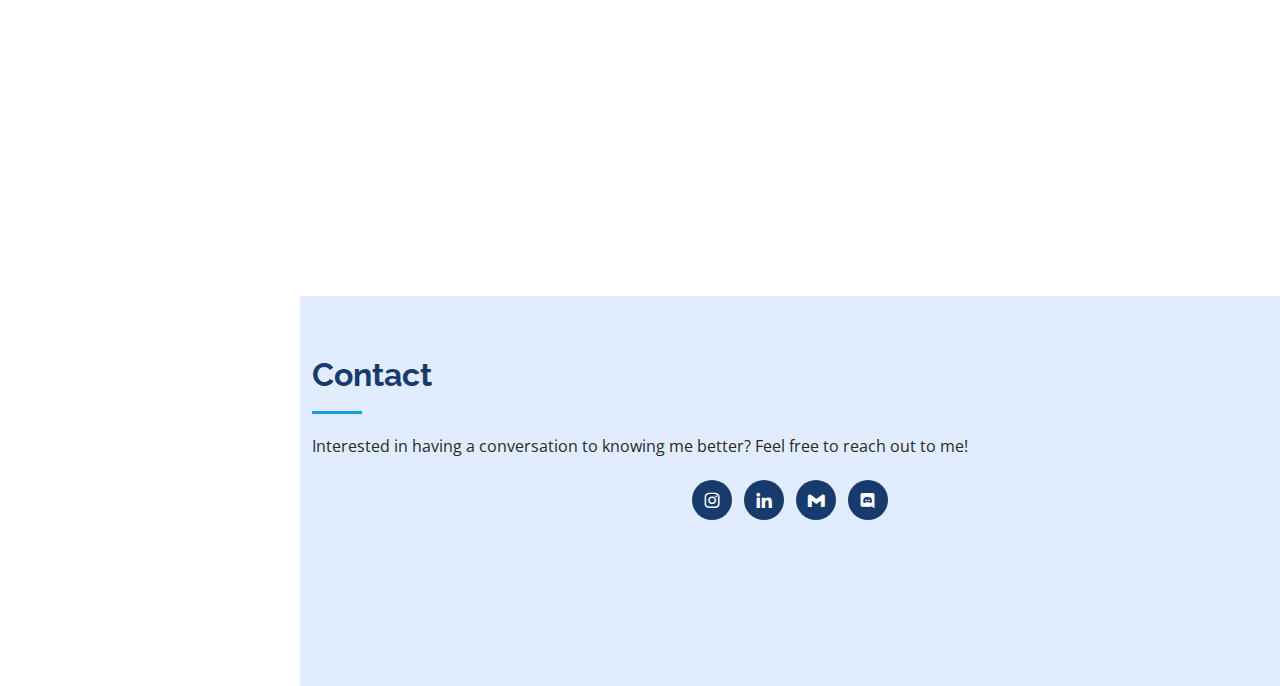
==== commit 0e427785: "updated some descriptions of portfolio" ====
--- a/index.html
+++ b/index.html
@@ -300,7 +300,19 @@
               </div>
               <img src="Z:\Website\ValGe96.github.io\assets\img\portfolio\City20.jpg" class="img-fluid" alt="">
               <div class="portfolio-links">
-                <a href="https://www.youtube.com/watch?v=uffMyDpKiz8" data-gallery="portfolioGallery" class="portfolio-lightbox" title="City 20 is a game I've been working on at Untold Games. I used Blender for the first time on this project and I also managed to get a bit of Unreal Engine 5 experience. I was the only animator on the game altough a supervisor came to the studio every now and then to provide some feedback on my animations."><i class="bx bx-play-circle"></i></a>
+                <a href="https://www.youtube.com/watch?v=-POOlcIq_ls" data-gallery="portfolioGallery" class="portfolio-lightbox" title="<p><b>Game Synopsis</b></p>
+                <p><i>'City 20, is a secret nuclear city quarantined after a radioactive leak and abandoned to itself.
+                As one of the survivors inhabiting the city years after the crash, you must survive within this sandbox by using the environment and society to your advantage.
+                You are completely free to choose how to play and what to do but know that the world actively adapts and changes depending on your actions.
+                It is up to you to decide whether to work with or against the world.'</i></p>
+                <p><b>My role and experience</b></p>
+                <p>Working on this game was a challenge, I had to learn how to use Blender while I also gained some Unreal Engine 5 experience putting into practice what I learned attending the
+                Game Animation Fundamentals workshop at Animation Mentor. The game is very stylised as you can see in the trailer above, the animations had to be simple and follow the game's overall aesthetic, 
+                after all, people got stuck in City 20 and they were not exactly happy.
+                I was the only animator although a supervisor came to the studio now and then to provide some feedback on my animations.
+               This experience taught me the importance of tidy and up-to-date spreadsheets. Still, most importantly it taught me how to efficiently communicate with the rest of the team
+               whether they were programmers or other artists. This game was a great opportunity since I had the chance to collaborate with a young team of talented developers on the first 
+               original project from the Italian company Untold Games.</p>"><i class="bx bx-play-circle"></i></a>
                 <!-- <a href="portfolio-details.html" title="More Details"><i class="bx bx-link"></i></a> -->
               </div>
             </div>
@@ -312,7 +324,14 @@
               </div>
               <img src="Z:\Website\ValGe96.github.io\assets\img\portfolio\BadDog_Icon.png" class="img-fluid" alt="">
               <div class="portfolio-links">
-                <a href="Z:\Website\ValGe96.github.io\assets\videos\QuadrupedBehaviour_Shot2_07_polish_audio_insta.mp4" data-gallery="portfolioGallery" class="portfolio-lightbox" title="This is a shot I worked on while attending the creature locomotion workshop at Animation Mentor. I wanted to dive deaper into exploring animal personality with this particular shot."><i class="bx bx-play-circle"></i></a>
+                <a href="Z:\Website\ValGe96.github.io\assets\videos\QuadrupedBehaviour_Shot2_07_polish_audio_insta.mp4" data-gallery="portfolioGallery" class="portfolio-lightbox" title="
+                <p><b>Shot from the Creature Class at Animation Mentor</b></p>
+                <p>I wanted to dive deeper into exploring animal personality with this particular project. 
+                  I even went so far as recording the voice of the owner to add more context to the shot and give more motive to the dog's behaviour. 
+                  Working on this I learned more about animation layers while I was trying to add a believable shake to the dog, working on this proved 
+                  useful as well with the camera motion since I wanted it to look as if it was handheld. 
+                  It was a fun learning experience, and the guidance of my mentor (Nicole Herr) was priceless in achieving the 
+                  final result that you can see above.</p>"><i class="bx bx-play-circle"></i></a>
                 <!-- <a href="portfolio-details.html" title="More Details"><i class="bx bx-link"></i></a> -->
               </div>
             </div>
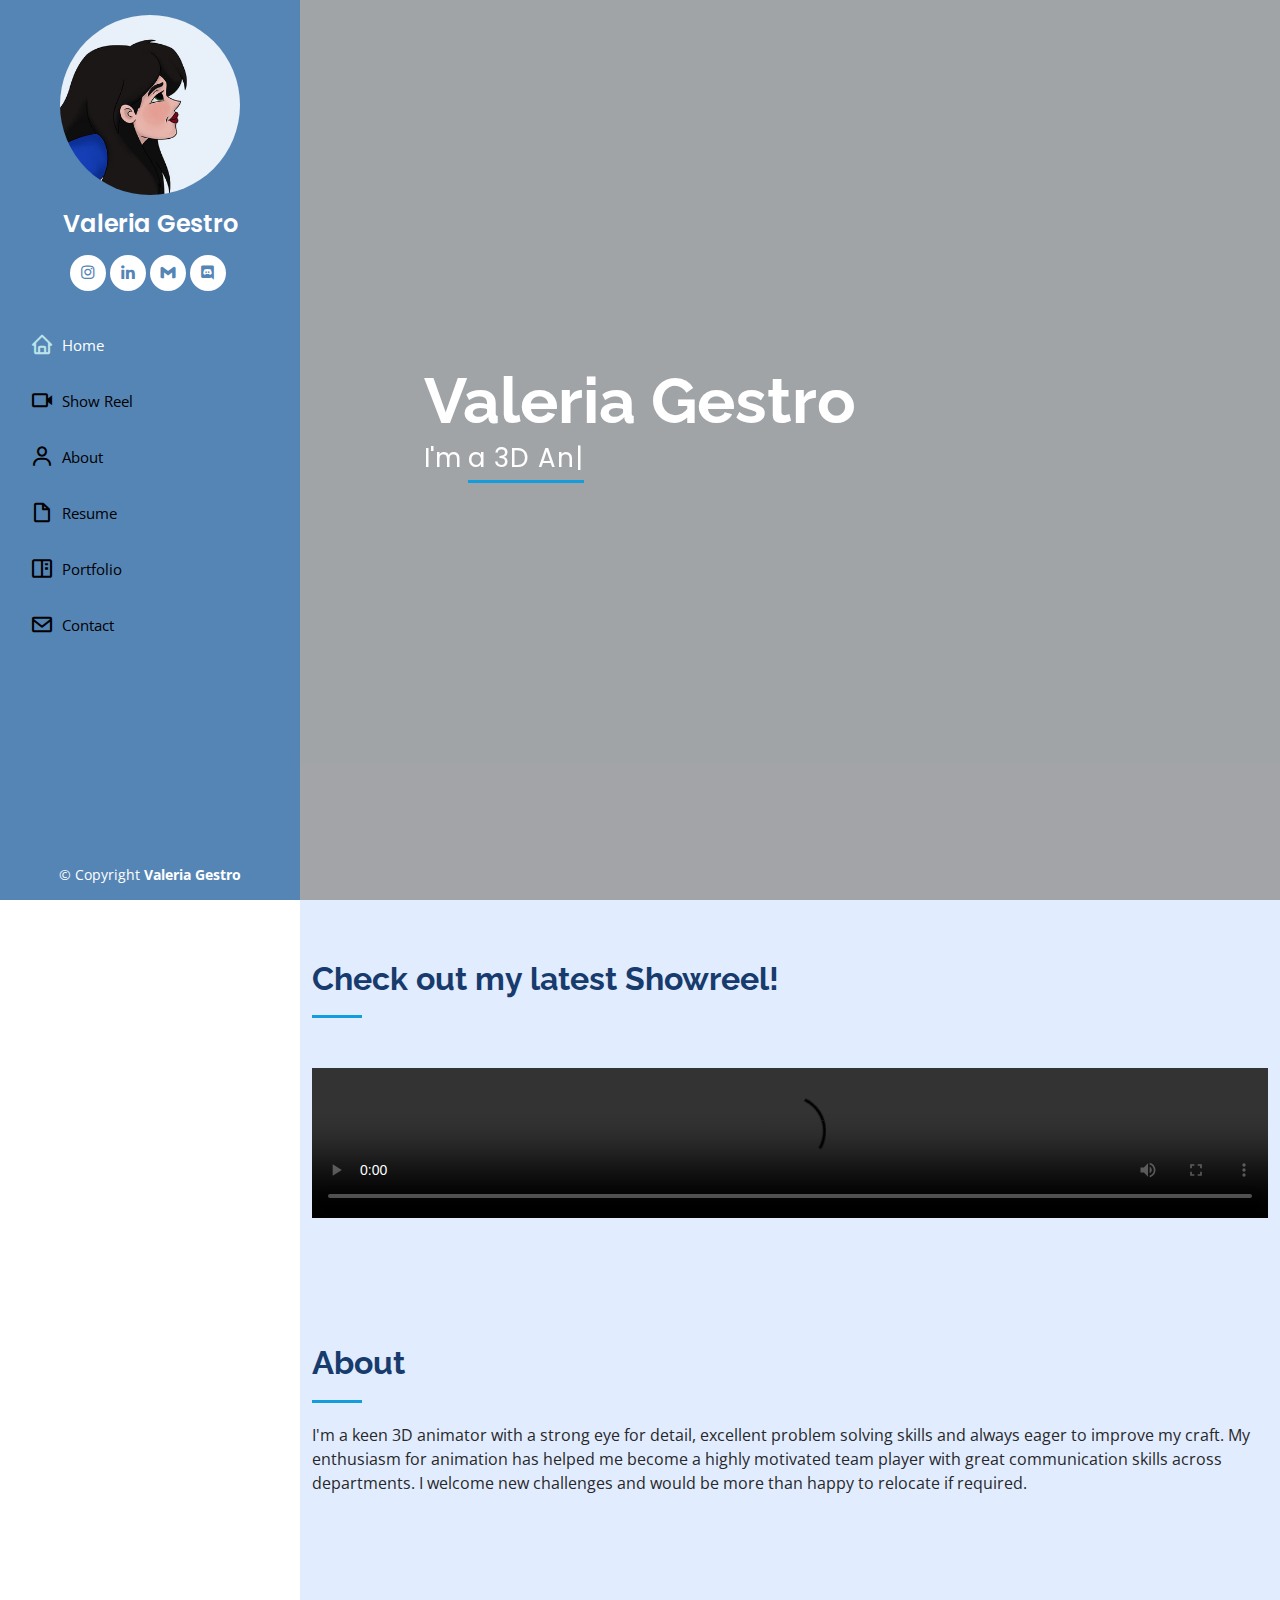
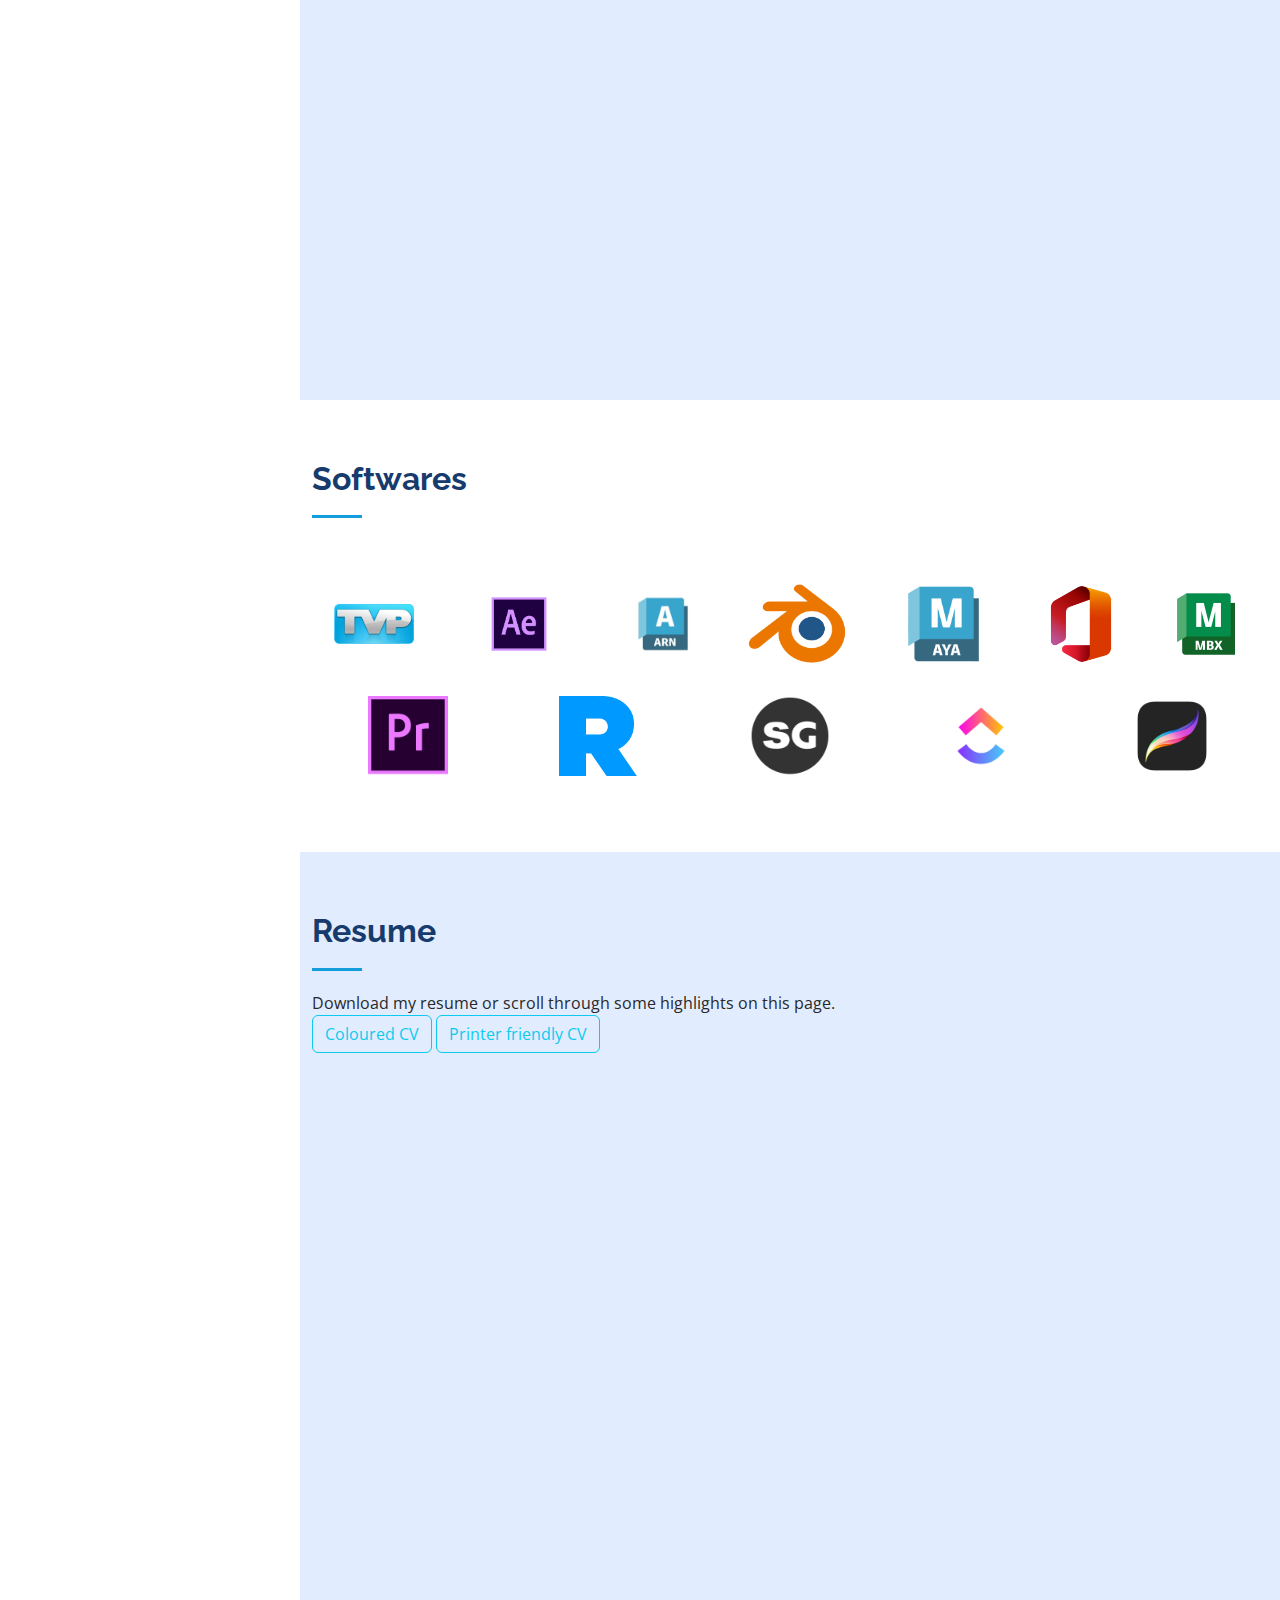
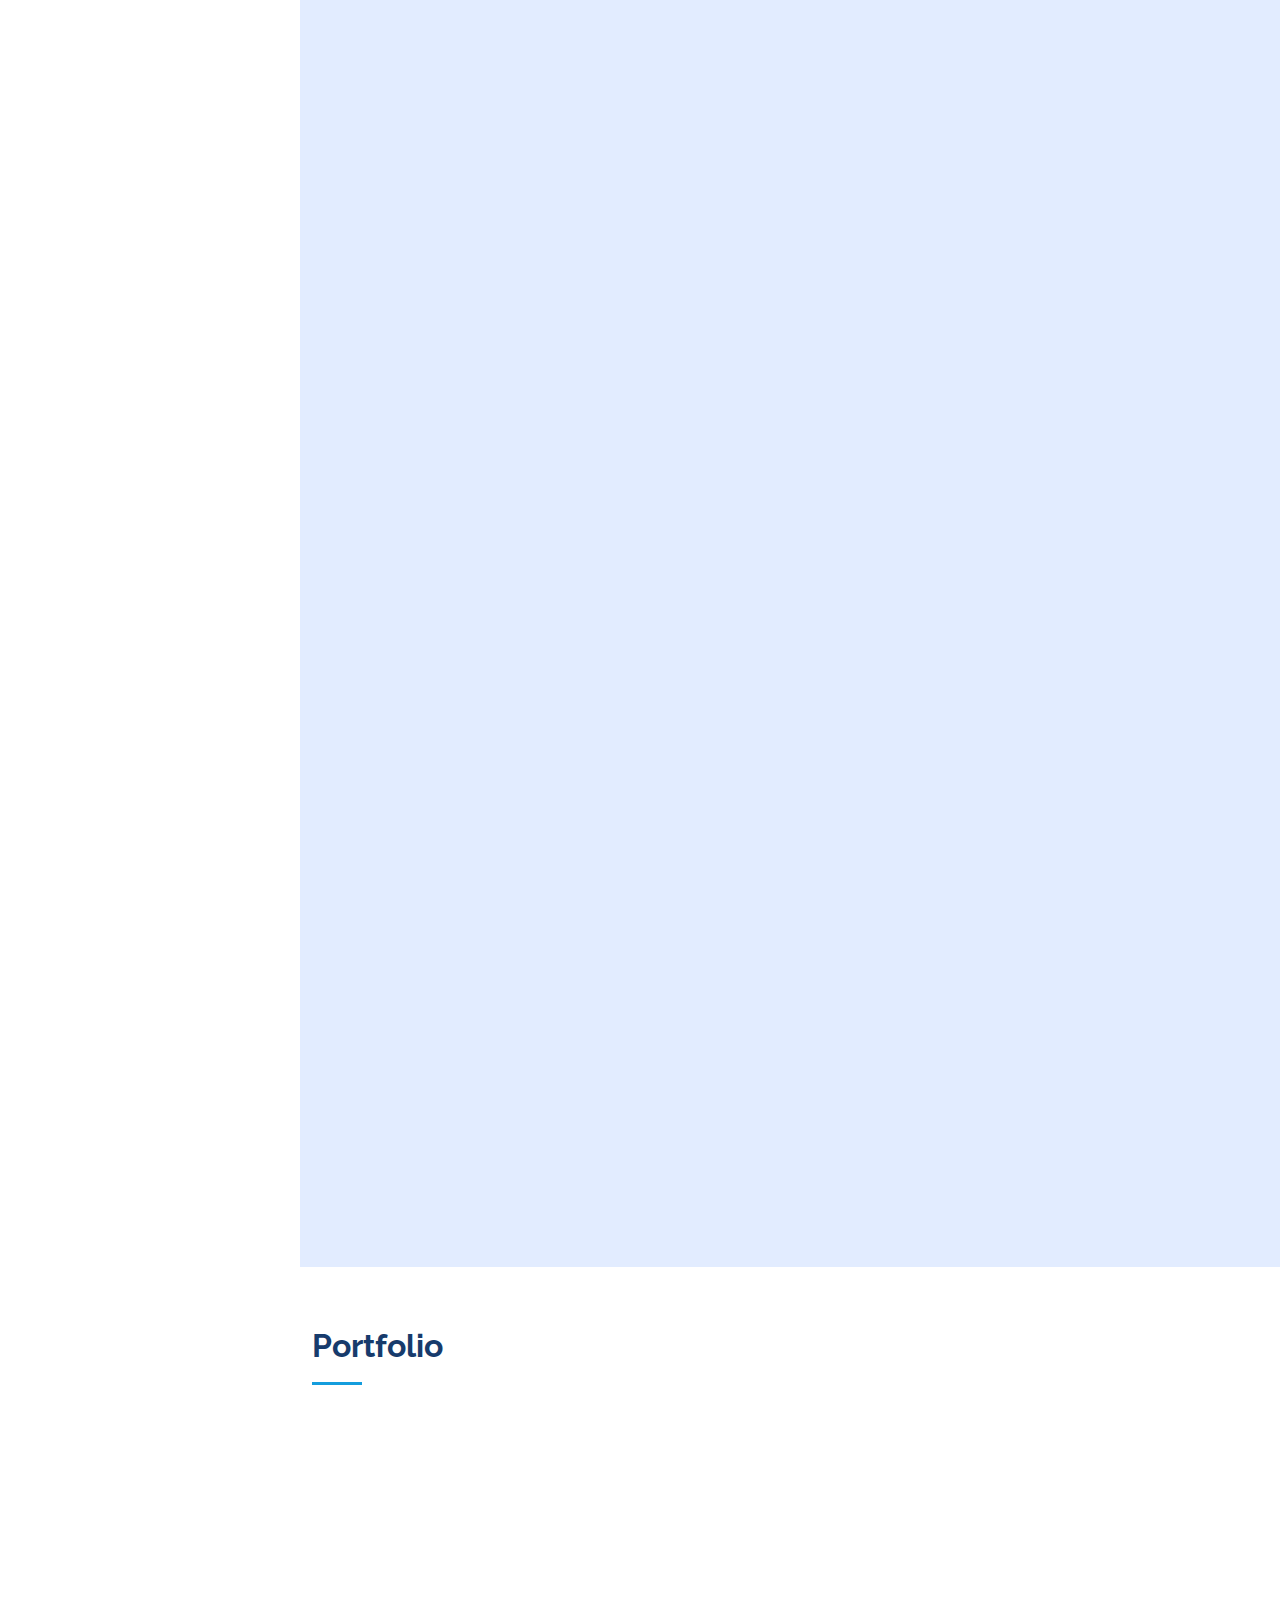
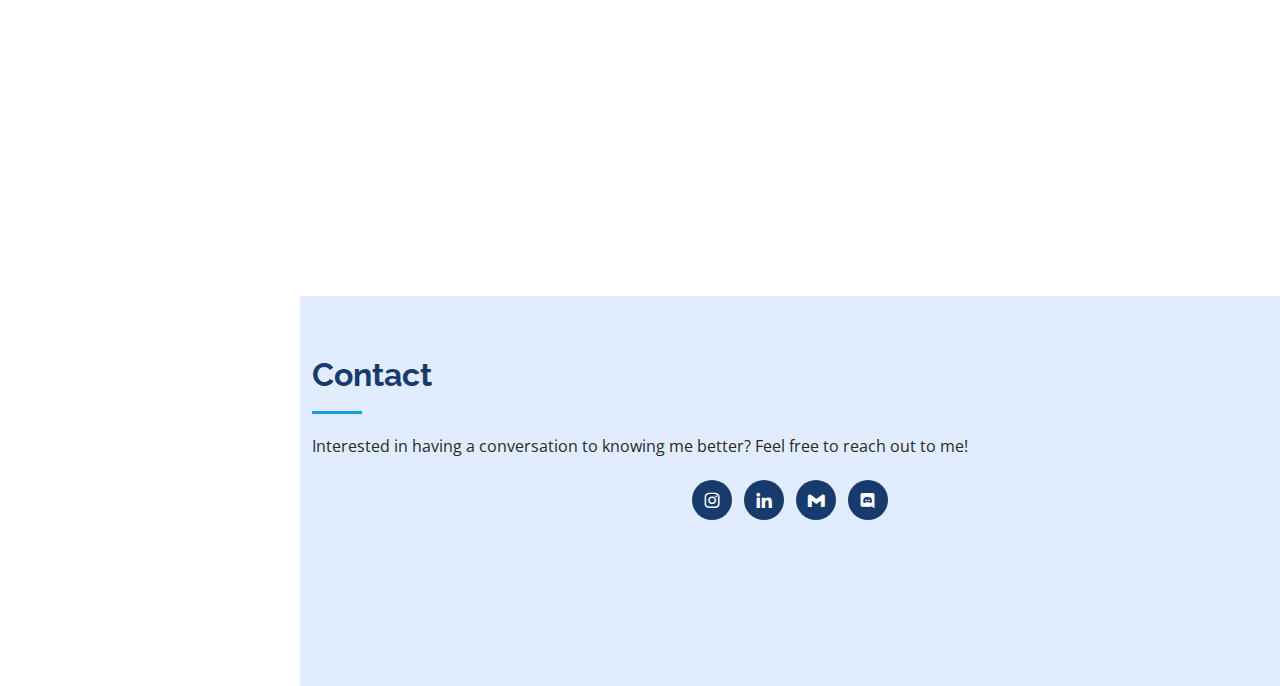
==== commit ecc19abf: "more portfolio updates" ====
--- a/index.html
+++ b/index.html
@@ -343,7 +343,11 @@
               </div>
               <img src="assets/img/portfolio/HatchAndCat_Icon.png" class="img-fluid" alt="">
               <div class="portfolio-links">
-                <a href="Z:\Website\ValGe96.github.io\assets\videos\QuadrupedLocomotion_Shot1_07_spline_insta.mp4" data-gallery="portfolioGallery" class="portfolio-lightbox" title="This is a shot I worked on while attending the creature locomotion workshop at Animation Mentor. This gave me the chance to not only practice a quadrupend locomotion animation, but also to learn how to show personality even if a character hasn't a facial rig."><i class="bx bx-play-circle"></i></a>
+                <a href="Z:\Website\ValGe96.github.io\assets\videos\QuadrupedLocomotion_Shot1_07_spline_insta.mp4" data-gallery="portfolioGallery" class="portfolio-lightbox" title="
+                <p><b>Shot from the Creature Class at Animation Mentor</b></p>
+                <p>This shot gave me the chance to not only practice a quadruped locomotion animation but also to learn how to show personality 
+                  even if a character doesn't have a facial rig. It was definetly a challenge and I loved to experiment with the wipers, 
+                  I was quite pleased with the result. My mentor (Nicole Herr) guided me fantastically through the term to bring these animations to life.</p>"><i class="bx bx-play-circle"></i></a>
                 <!-- <a href="portfolio-details.html" title="More Details"><i class="bx bx-link"></i></a> -->
               </div>
             </div>
@@ -355,7 +359,12 @@
               </div>
               <img src="Z:\Website\ValGe96.github.io\assets\img\portfolio\PurseShot_Icon.png" class="img-fluid" alt="">
               <div class="portfolio-links">
-                <a href="Z:\Website\ValGe96.github.io\assets\videos\PurseShot_AssemblyExport_01_socials.mp4" data-gallery="portfolioGallery" class="portfolio-lightbox" title="This is a shot I worked on while attending the Feature Animation Acting & Polish class at Animation Mentor."><i class="bx bx-play-circle"></i></a>
+                <a href="Z:\Website\ValGe96.github.io\assets\videos\PurseShot_AssemblyExport_01_socials.mp4" data-gallery="portfolioGallery" class="portfolio-lightbox" title="
+                <p><b>Shot from the Feature Animation Acting & Polish class at Animation Mentor</b></p>
+                <p>This was the shot I did during my last term at Animation Mentor. I learned loads by working on it even though I ran into a few technical difficulties 
+                  with IK/FK switches and the environment. Finding a way around those issues proved to be the best learning experience, alongside the amazing support of my mentor 
+                  for the term Sean Sexton who shared his knowledge making me a better animator overall even if this shot might not be as 
+                  I would have liked it to be originally.</p>"><i class="bx bx-play-circle"></i></a>
                 <!-- <a href="portfolio-details.html" title="More Details"><i class="bx bx-link"></i></a> -->
               </div>
             </div>
@@ -367,7 +376,11 @@
               </div>
               <img src="Z:\Website\ValGe96.github.io\assets\img\portfolio\BrothersRemake.jpg" class="img-fluid" alt="">
               <div class="portfolio-links">
-                <a href="https://www.youtube.com/watch?v=O6q-_FTf1KE" data-gallery="portfolioGallery" class="portfolio-lightbox" title="I briefly had the chance to work on a few cinematic scenes for this game. Working freelance I had the chance to learn "><i class="bx bx-play-circle"></i></a>
+                <a href="https://www.youtube.com/watch?v=O6q-_FTf1KE" data-gallery="portfolioGallery" class="portfolio-lightbox" title="
+                <p><b>Game Synopsis</b></p>
+                <p>I briefly had the chance to work on a few cinematic scenes for this game. Working freelance I had the chance to learn.</p>
+                  <p><b>My role and experience</b></p>
+                  <p>I briefly had the chance to work on a few cinematic scenes for this game. Working freelance I had the chance to learn.</p>"><i class="bx bx-play-circle"></i></a>
                 <!-- <a href="portfolio-details.html" title="More Details"><i class="bx bx-link"></i></a> -->
               </div>
             </div>
@@ -379,7 +392,9 @@
               </div>
               <img src="Z:\Website\ValGe96.github.io\assets\img\portfolio\CupcakesShot_Icon.png" class="img-fluid" alt="">
               <div class="portfolio-links">
-                <a href="assets/videos/ZendayaOld_01.mov" data-gallery="portfolioGallery" class="portfolio-lightbox" title="This is a shot I worked on while attending the Introduction to Acting class at Animation Mentor."><i class="bx bx-play-circle"></i></a>
+                <a href="assets/videos/ZendayaOld_01.mov" data-gallery="portfolioGallery" class="portfolio-lightbox" title="
+                <p><b>Shot from the Feature Animation Acting & Polish class at Animation Mentor</b></p>
+                <p>This is a shot I worked on while attending the Introduction to Acting class at Animation Mentor.</p>"><i class="bx bx-play-circle"></i></a>
                 <!-- <a href="portfolio-details.html" title="More Details"><i class="bx bx-link"></i></a> -->
               </div>
             </div>
@@ -391,7 +406,9 @@
               </div>
               <img src="Z:\Website\ValGe96.github.io\assets\img\portfolio\Pirate1.png" class="img-fluid" alt="">
               <div class="portfolio-links">
-                <a href="Z:\Website\ValGe96.github.io\assets\videos\PirateShot1_Polish_01.mov" data-gallery="portfolioGallery" class="portfolio-lightbox" title="This is a shot I worked on while attending the Advanced Body Mechanics class at Animation Mentor."><i class="bx bx-play-circle"></i></a>
+                <a href="Z:\Website\ValGe96.github.io\assets\videos\PirateShot1_Polish_01.mov" data-gallery="portfolioGallery" class="portfolio-lightbox" title="
+                <p><b>Shot from the Feature Animation Acting & Polish class at Animation Mentor</b></p>
+                <p>This is a shot I worked on while attending the Advanced Body Mechanics class at Animation Mentor.</p>"><i class="bx bx-play-circle"></i></a>
                 <!-- <a href="portfolio-details.html" title="More Details"><i class="bx bx-link"></i></a> -->
               </div>
             </div>
@@ -402,7 +419,9 @@
                 </div>
                 <img src="Z:\Website\ValGe96.github.io\assets\img\portfolio\Pirate2.png" class="img-fluid" alt="">
                 <div class="portfolio-links">
-                  <a href="Z:\Website\ValGe96.github.io\assets\videos\PirateShot2_Polish_01.mov" data-gallery="portfolioGallery" class="portfolio-lightbox" title="This is a shot I worked on while attending the Advanced Body Mechanics class at Animation Mentor."><i class="bx bx-play-circle"></i></a>
+                  <a href="Z:\Website\ValGe96.github.io\assets\videos\PirateShot2_Polish_01.mov" data-gallery="portfolioGallery" class="portfolio-lightbox" title="
+                  <p><b>Shot from the Feature Animation Acting & Polish class at Animation Mentor</b></p>
+                  <p>This is a shot I worked on while attending the Advanced Body Mechanics class at Animation Mentor.</p>"><i class="bx bx-play-circle"></i></a>
                   <!-- <a href="portfolio-details.html" title="More Details"><i class="bx bx-link"></i></a> -->
                 </div>
               </div>
@@ -414,7 +433,9 @@
               </div>
               <img src="Z:\Website\ValGe96.github.io\assets\img\portfolio\Pirate3.png" class="img-fluid" alt="">
               <div class="portfolio-links">
-                <a href="Z:\Website\ValGe96.github.io\assets\videos\PirateShot3_Polish_01.mov" data-gallery="portfolioGallery" class="portfolio-lightbox" title="This is a shot I worked on while attending the Advanced Body Mechanics class at Animation Mentor."><i class="bx bx-play-circle"></i></a>
+                <a href="Z:\Website\ValGe96.github.io\assets\videos\PirateShot3_Polish_01.mov" data-gallery="portfolioGallery" class="portfolio-lightbox" title="
+                <p><b>Shot from the Feature Animation Acting & Polish class at Animation Mentor</b></p>
+                <p>This is a shot I worked on while attending the Advanced Body Mechanics class at Animation Mentor.</p>"><i class="bx bx-play-circle"></i></a>
                 <!-- <a href="portfolio-details.html" title="More Details"><i class="bx bx-link"></i></a> -->
               </div>
             </div>
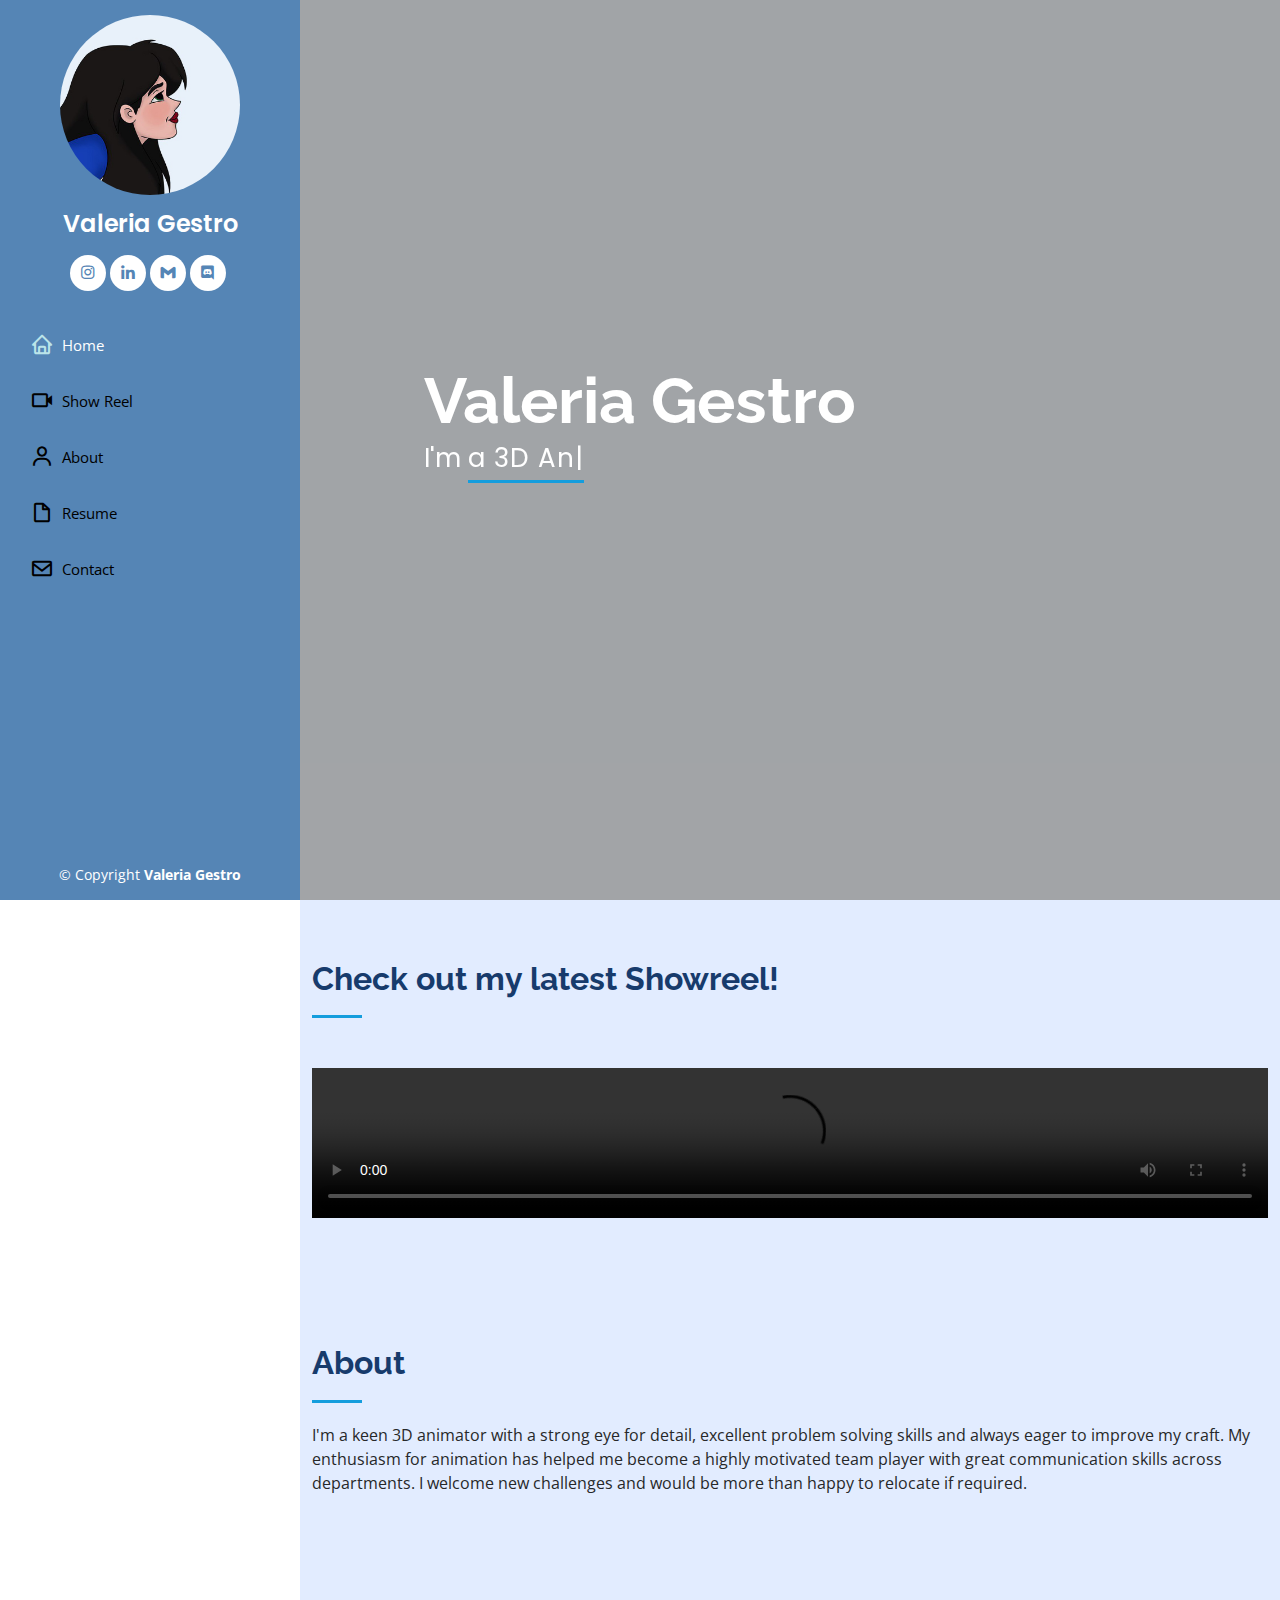
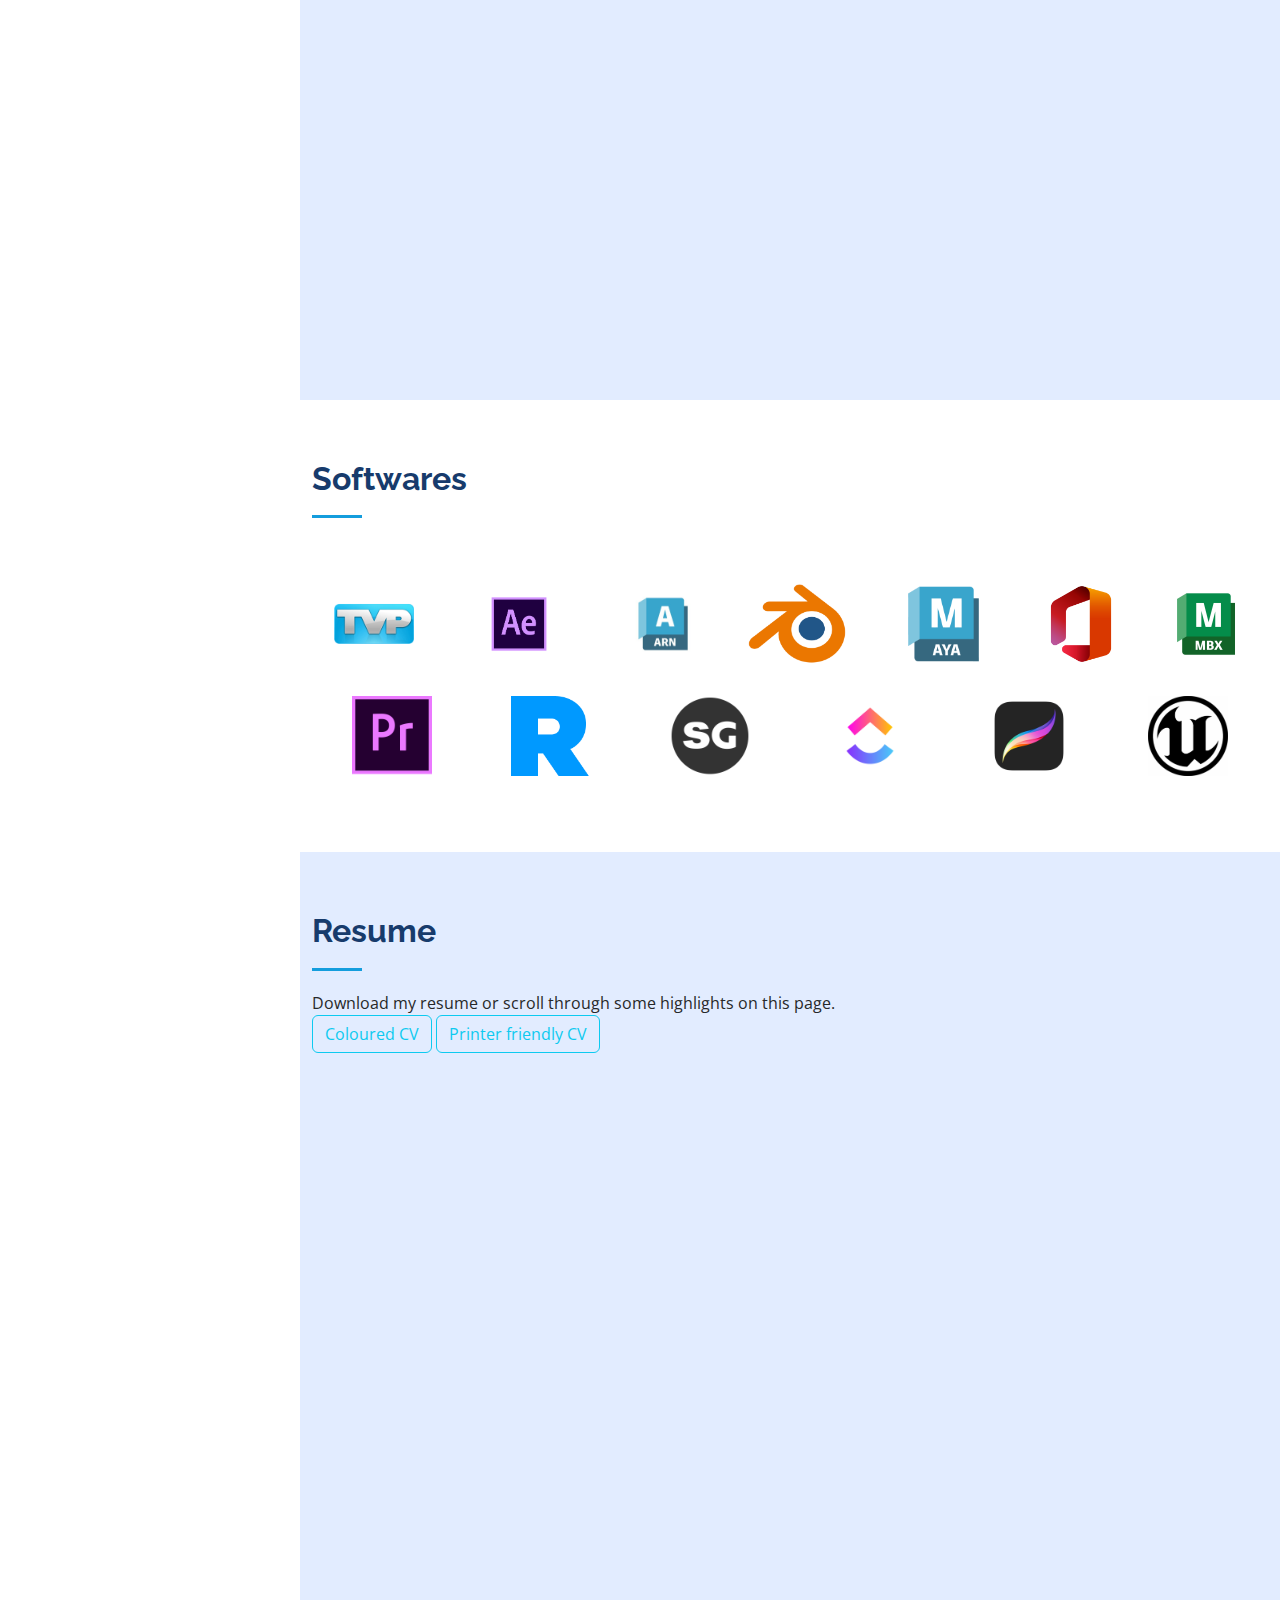
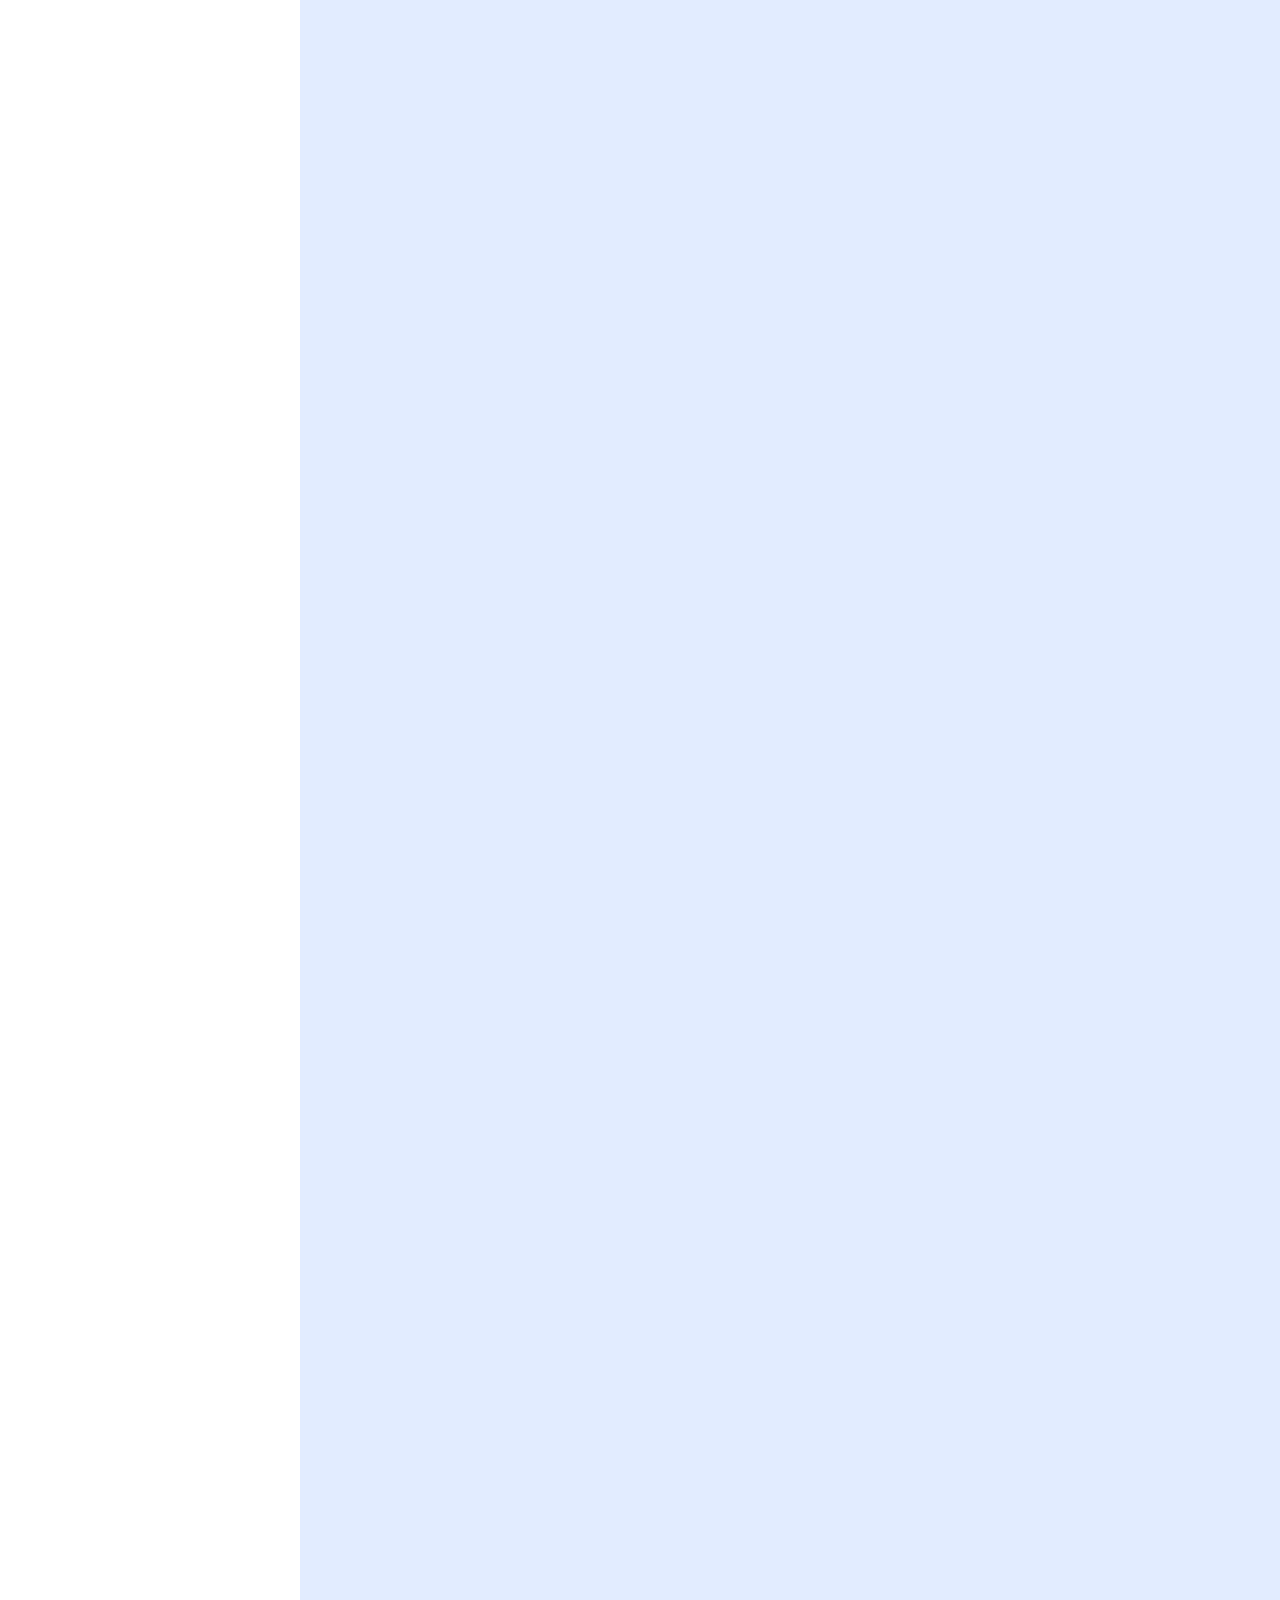
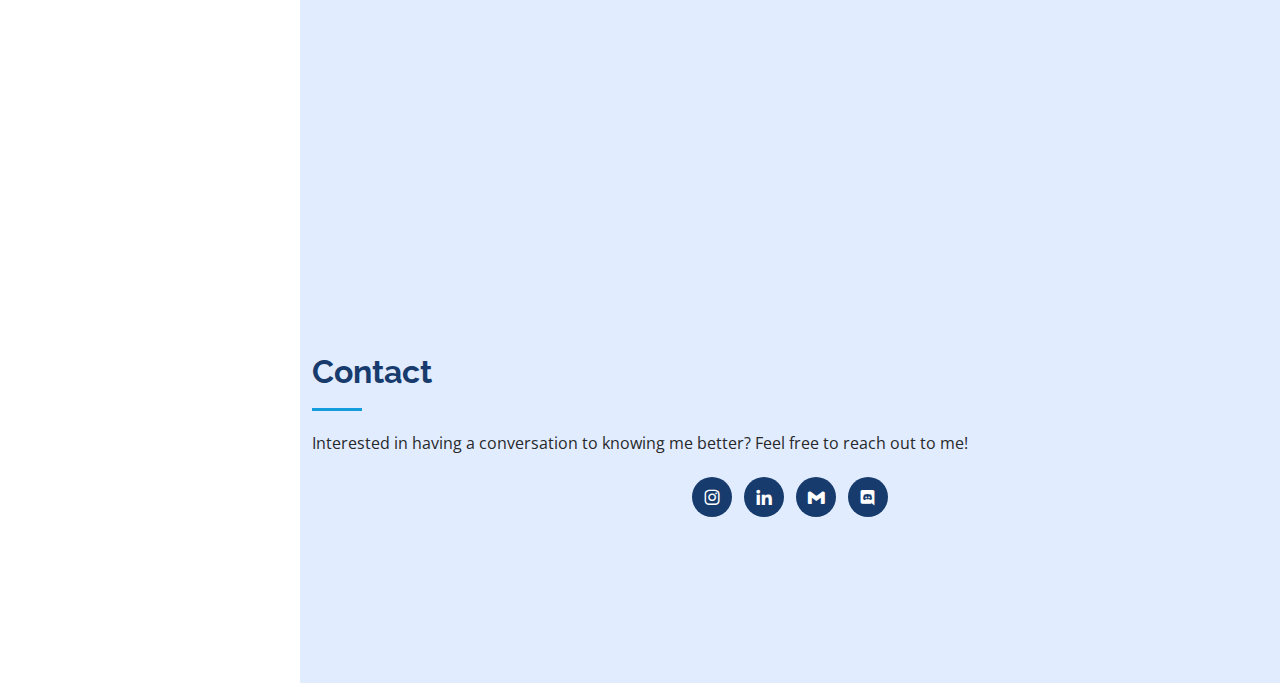
==== commit cd685429: "expanded cv descriptions" ====
--- a/index.html
+++ b/index.html
@@ -48,7 +48,7 @@
           <li><a href="#showreel" class="nav-link scrollto"><i class="bx bx-video"></i> <span>Show Reel</span></a></li>
           <li><a href="#about" class="nav-link scrollto"><i class="bx bx-user"></i> <span>About</span></a></li>
           <li><a href="#resume" class="nav-link scrollto"><i class="bx bx-file-blank"></i> <span>Resume</span></a></li>
-          <li><a href="#portfolio" class="nav-link scrollto"><i class="bx bx-book-content"></i> <span>Portfolio</span></a></li>
+          <!-- <li><a href="#portfolio" class="nav-link scrollto"><i class="bx bx-book-content"></i> <span>Portfolio</span></a></li> -->
           <!-- <li><a href="#services" class="nav-link scrollto"><i class="bx bx-server"></i> <span>Services</span></a></li> -->
           <li><a href="#contact" class="nav-link scrollto"><i class="bx bx-envelope"></i> <span>Contact</span></a></li>
         </ul>
@@ -174,27 +174,34 @@
             <div class="resume-item">
               <h4>Untold Games</h4>
               <h5>2023 - Now</h5>
-              <p><em>Part-time animator on a videogame. For this project, I had to learn to use Blender for the first time and animate characters for in-game interactions (humans and animals).</em></p>
+              <p><em>Part-time animator on City 20 the first game fully developed by Untold Games. For this project, I had to learn to use Blender for the first 
+                time and animate characters for in-game interactions (humans and animals). It has been a beautiful and formative experience, besides learning how to effectively 
+                communicate with the team I also gained invaluable hands-on experience on how game animations should be produced to be efficient. I even had the chance to use the 
+                knowledge of Unreal Engine 5 that I gained during the workshop I did at Animation Mentor on Game Fundamentals to implement and test 
+                some of my animations as I worked on them. </em></p>
             </div>
             <div class="resume-item">
               <h4>Make Animation/Giacomo Mora Srl</h4>
               <h5>2022</h5>
-              <p><em>Freelance character animator for videogame cinematics on Brothers a Tale of Two Sons the remake. I had a brief collaboration working remotely for this studio while also continuing my studies at Animation Mentor.</em></p>
+              <p><em>Freelance character animator for videogame cinematics on Brothers a Tale of Two Sons the remake. I had a brief collaboration 
+                working remotely for this studio while also continuing my studies at Animation Mentor.</em></p>
             </div>
             <div class="resume-item">
               <h4>RED: three months with the rebels</h4>
               <h5>2021</h5>
-              <p><em>Singlehandedly animated the video introduction to the itinerant temporary exhibition about the struggles and survival of an American soldier helped by the Italian resistance during World War II.</em></p>
+              <p><em>Singlehandedly animated the video introduction to the itinerant temporary exhibition about the struggles and survival of an American 
+                soldier helped by the Italian resistance during World War II.</em></p>
             </div>
             <div class="resume-item">
               <h4>Chuggington tv show</h4>
               <h5>2019 - 2020</h5>
-              <p><em>Freelance designer on the TV Series also working on some animated shots using After Effects.</em></p>
+              <p><em>Freelance set designer on the TV Series also working on some animated shots using After Effects.</em></p>
             </div>
             <div class="resume-item">
               <h4>Futura in Genoa</h4>
               <h5>2019</h5>
-              <p><em>VR Technician at the festival, while in Genoa, Terni and L'Aquila. My responsibilities included taking care of the Equipment, showing the potential of the Tilt Brush application by using it myself and letting visitors try it.</em></p>
+              <p><em>VR Technician at the festival, while in Genoa, Terni and L'Aquila. My responsibilities included taking care of the Equipment, 
+                showing the potential of the Tilt Brush application by using it myself and letting visitors try it.</em></p>
             </div>
             <div class="resume-item">
               <h4>Estro</h4>
@@ -205,11 +212,29 @@
           <div class="col-lg-6" data-aos="fade-up" data-aos-delay="100">
             <h3 class="resume-title">Education</h3>
             <div class="resume-item">
+              <h4>Animation Mentor Game Fundamentals Workshop</h4>
+              <h5>2024</h5>
+              <p><em>Remote course based in the USA</em></p>
+              <ul>
+                <li>I attended the game fundamentals workshop at Animation Mentor gaining a good enough understanding of Unreal Engine and how animation 
+                  blueprints and the overall interface works, all of this I learned practically by implementing my own animations in-game under the guidance of Elliott Roberts.</li>
+              </ul>
+            </div>
+            <div class="resume-item">
+              <h4>Animation Mentor Creature Locomotion Workshop</h4>
+              <h5>2023</h5>
+              <p><em>Remote course based in the USA</em></p>
+              <ul>
+                <li>I attended the creature animation workshop at Animation Mentor gaining a good understanding of creature locomotion and behavior 
+                  under the increadible guidandce of Nicole Herr.</li>
+              </ul>
+            </div>
+            <div class="resume-item">
               <h4>Animation Mentor graduate</h4>
               <h5>2021 - 2023</h5>
               <p><em>Remote course based in the USA</em></p>
               <ul>
-                <li>Passed every class of the course which is composed of six modules taught across 18 months.</li>
+                <li>Passed every class of the course which is composed of six modules taught across 18 months by multiple mentors who are professionals in the industry. </li>
               </ul>
             </div>
             <div class="resume-item">
@@ -217,7 +242,7 @@
               <h5>2017 - 2018</h5>
               <p><em>University based in Penryn, Cornwall (UK)</em></p>
               <ul>
-                <li>First class graduate in Animation and VFX</li>
+                <li>First class graduate in the Animation and VFX course.</li>
               </ul>
             </div>
             <div class="resume-item">
@@ -225,7 +250,7 @@
               <h5>2015</h5>
               <p><em>Genoa, Italy</em></p>
                <ul>
-                <li>Passed the International English Language Testing System exam (IELTS)</li>
+                <li>Passed the International English Language Testing System exam (IELTS).</li>
               </ul>
             </div>
             <div class="resume-item">
@@ -233,7 +258,7 @@
               <h5>2010 - 2015</h5>
               <p><em>Genoa, Italy</em></p>
               <ul>
-                <li>Diploma di Maturità in Applied Sciences</li>
+                <li>Acquired a Diploma di Maturità in Applied Sciences.</li>
               </ul>
             </div>
             <h3 class="resume-title">Volunteering, Training and Awards</h3>
@@ -242,7 +267,7 @@
               <h5>2024 - Now</h5>
               <p><em>Remote</em></p>
               <ul>
-                <li>Host of dailies feedback sessions for students at Animation Mentor.</li>
+                <li>I host of dailies feedback sessions for students of all classes at Animation Mentor.</li>
               </ul>
             </div>
              <div class="resume-item">
@@ -250,7 +275,7 @@
               <h5>2023 - Now</h5>
               <p><em>Remote</em></p>
               <ul>
-                <li>I volunteer to help students in one-to-one sessions providing feedback and support on their assignments.</li>
+                <li>I volunteer to help students in one-to-one sessions providing feedback and support on their assignments weekly.</li>
               </ul>
             </div>
             <div class="resume-item">
@@ -258,192 +283,50 @@
               <h5>2022 - 2023</h5>
               <p><em>Remote</em></p>
               <ul>
-                <li>Part of the leadership of the WIAxAnimation Mentor student club in the role of club coordinator. My duties were to organize and write meeting reports keeping track of the club's trends and events.</li>
+                <li>Part of the leadership of the WIAxAnimation Mentor student club in the role of club coordinator. 
+                  My duties were to organize and write meeting reports keeping track of the club's trends and events.</li>
               </ul>
             </div>
             <div class="resume-item">
               <h4>Cecil Award</h4>
               <h5>2017 & 2018</h5>
               <p><em>Falmouth University</em></p>
-              <p> Won “Cecil Award” for excellence in 3D animation while attending University.</p>
-            </div>
-          </div>
-        </div>
-      </div>
-    </div>
-    </div>
-    </section><!-- End Resume Section -->
-
-    <!-- ======= Portfolio Section =======    -->
+              <p> Won the “Cecil Award” for excellence in 3D animation while attending University in my last two years in the course.</p>
+            </div>
+          </div>
+        </div>
+      </div>
+    </div>
+    </div>
+    </section>
+    
+    <!-- End Resume Section -->
+
+    <!-- ======= Portfolio Section =======
     <section id="portfolio" class="portfolio section-bg">
       <div class="container">
 
         <div class="section-title">
           <h2>Portfolio</h2>
-          <!-- <p>Magnam dolores commodi suscipit. Necessitatibus eius consequ.</p> -->
-        </div> 
-        <div class="row" data-aos="fade-up">
-          <div class="col-lg-12 d-flex justify-content-center">
-            <ul id="portfolio-flters">
-              <li data-filter="*" class="filter-active">All</li>
-              <li data-filter=".filter-work">Work</li>
-              <li data-filter=".filter-school">School</li>
-              <!-- <li data-filter=".filter-personal">Personal</li> -->
-            </ul>
-          </div>
-        </div>
+        </div>
+
         <div class="row portfolio-container" data-aos="fade-up" data-aos-delay="100">
-          <div class="col-lg-4 col-md-6 portfolio-item filter-work">
+
+          <div class="col-lg-4 col-md-6 portfolio-item filter-app">
             <div class="portfolio-wrap">
-              <div class="portfolio-title">
-                <h6>City 20</h6>
+              <img src="assets/img/portfolio/portfolio-1.jpg" class="img-fluid" alt="">
+              <div class="portfolio-links">
+                <a href="assets/img/portfolio/portfolio-1.jpg" data-gallery="portfolioGallery" class="portfolio-lightbox" title="App 1"><i class="bx bx-plus"></i></a>
+                <a href="portfolio-details.html" title="More Details"><i class="bx bx-link"></i></a>
               </div>
-              <img src="Z:\Website\ValGe96.github.io\assets\img\portfolio\City20.jpg" class="img-fluid" alt="">
-              <div class="portfolio-links">
-                <a href="https://www.youtube.com/watch?v=-POOlcIq_ls" data-gallery="portfolioGallery" class="portfolio-lightbox" title="<p><b>Game Synopsis</b></p>
-                <p><i>'City 20, is a secret nuclear city quarantined after a radioactive leak and abandoned to itself.
-                As one of the survivors inhabiting the city years after the crash, you must survive within this sandbox by using the environment and society to your advantage.
-                You are completely free to choose how to play and what to do but know that the world actively adapts and changes depending on your actions.
-                It is up to you to decide whether to work with or against the world.'</i></p>
-                <p><b>My role and experience</b></p>
-                <p>Working on this game was a challenge, I had to learn how to use Blender while I also gained some Unreal Engine 5 experience putting into practice what I learned attending the
-                Game Animation Fundamentals workshop at Animation Mentor. The game is very stylised as you can see in the trailer above, the animations had to be simple and follow the game's overall aesthetic, 
-                after all, people got stuck in City 20 and they were not exactly happy.
-                I was the only animator although a supervisor came to the studio now and then to provide some feedback on my animations.
-               This experience taught me the importance of tidy and up-to-date spreadsheets. Still, most importantly it taught me how to efficiently communicate with the rest of the team
-               whether they were programmers or other artists. This game was a great opportunity since I had the chance to collaborate with a young team of talented developers on the first 
-               original project from the Italian company Untold Games.</p>"><i class="bx bx-play-circle"></i></a>
-                <!-- <a href="portfolio-details.html" title="More Details"><i class="bx bx-link"></i></a> -->
-              </div>
-            </div>
-          </div>
-          <div class="col-lg-4 col-md-6 portfolio-item filter-school">
-            <div class="portfolio-wrap">
-              <div class="portfolio-title">
-                <h6>Guilty Dog</h6>
-              </div>
-              <img src="Z:\Website\ValGe96.github.io\assets\img\portfolio\BadDog_Icon.png" class="img-fluid" alt="">
-              <div class="portfolio-links">
-                <a href="Z:\Website\ValGe96.github.io\assets\videos\QuadrupedBehaviour_Shot2_07_polish_audio_insta.mp4" data-gallery="portfolioGallery" class="portfolio-lightbox" title="
-                <p><b>Shot from the Creature Class at Animation Mentor</b></p>
-                <p>I wanted to dive deeper into exploring animal personality with this particular project. 
-                  I even went so far as recording the voice of the owner to add more context to the shot and give more motive to the dog's behaviour. 
-                  Working on this I learned more about animation layers while I was trying to add a believable shake to the dog, working on this proved 
-                  useful as well with the camera motion since I wanted it to look as if it was handheld. 
-                  It was a fun learning experience, and the guidance of my mentor (Nicole Herr) was priceless in achieving the 
-                  final result that you can see above.</p>"><i class="bx bx-play-circle"></i></a>
-                <!-- <a href="portfolio-details.html" title="More Details"><i class="bx bx-link"></i></a> -->
-              </div>
-            </div>
-          </div>
-          <div class="col-lg-4 col-md-6 portfolio-item filter-school">
-            <div class="portfolio-wrap">
-              <div class="portfolio-title">
-                <h6>Quadruped Interaction</h6>
-              </div>
-              <img src="assets/img/portfolio/HatchAndCat_Icon.png" class="img-fluid" alt="">
-              <div class="portfolio-links">
-                <a href="Z:\Website\ValGe96.github.io\assets\videos\QuadrupedLocomotion_Shot1_07_spline_insta.mp4" data-gallery="portfolioGallery" class="portfolio-lightbox" title="
-                <p><b>Shot from the Creature Class at Animation Mentor</b></p>
-                <p>This shot gave me the chance to not only practice a quadruped locomotion animation but also to learn how to show personality 
-                  even if a character doesn't have a facial rig. It was definetly a challenge and I loved to experiment with the wipers, 
-                  I was quite pleased with the result. My mentor (Nicole Herr) guided me fantastically through the term to bring these animations to life.</p>"><i class="bx bx-play-circle"></i></a>
-                <!-- <a href="portfolio-details.html" title="More Details"><i class="bx bx-link"></i></a> -->
-              </div>
-            </div>
-          </div>
-          <div class="col-lg-4 col-md-6 portfolio-item filter-school">
-            <div class="portfolio-wrap">
-              <div class="portfolio-title">
-                <h6>Where's my purse?</h6>
-              </div>
-              <img src="Z:\Website\ValGe96.github.io\assets\img\portfolio\PurseShot_Icon.png" class="img-fluid" alt="">
-              <div class="portfolio-links">
-                <a href="Z:\Website\ValGe96.github.io\assets\videos\PurseShot_AssemblyExport_01_socials.mp4" data-gallery="portfolioGallery" class="portfolio-lightbox" title="
-                <p><b>Shot from the Feature Animation Acting & Polish class at Animation Mentor</b></p>
-                <p>This was the shot I did during my last term at Animation Mentor. I learned loads by working on it even though I ran into a few technical difficulties 
-                  with IK/FK switches and the environment. Finding a way around those issues proved to be the best learning experience, alongside the amazing support of my mentor 
-                  for the term Sean Sexton who shared his knowledge making me a better animator overall even if this shot might not be as 
-                  I would have liked it to be originally.</p>"><i class="bx bx-play-circle"></i></a>
-                <!-- <a href="portfolio-details.html" title="More Details"><i class="bx bx-link"></i></a> -->
-              </div>
-            </div>
-          </div>
-          <div class="col-lg-4 col-md-6 portfolio-item filter-work">
-            <div class="portfolio-wrap">
-              <div class="portfolio-title">
-                <h6>Brothers Remake</h6>
-              </div>
-              <img src="Z:\Website\ValGe96.github.io\assets\img\portfolio\BrothersRemake.jpg" class="img-fluid" alt="">
-              <div class="portfolio-links">
-                <a href="https://www.youtube.com/watch?v=O6q-_FTf1KE" data-gallery="portfolioGallery" class="portfolio-lightbox" title="
-                <p><b>Game Synopsis</b></p>
-                <p>I briefly had the chance to work on a few cinematic scenes for this game. Working freelance I had the chance to learn.</p>
-                  <p><b>My role and experience</b></p>
-                  <p>I briefly had the chance to work on a few cinematic scenes for this game. Working freelance I had the chance to learn.</p>"><i class="bx bx-play-circle"></i></a>
-                <!-- <a href="portfolio-details.html" title="More Details"><i class="bx bx-link"></i></a> -->
-              </div>
-            </div>
-          </div>
-          <div class="col-lg-4 col-md-6 portfolio-item filter-school">
-            <div class="portfolio-wrap">
-              <div class="portfolio-title">
-                <h6>Cupcakes</h6>
-              </div>
-              <img src="Z:\Website\ValGe96.github.io\assets\img\portfolio\CupcakesShot_Icon.png" class="img-fluid" alt="">
-              <div class="portfolio-links">
-                <a href="assets/videos/ZendayaOld_01.mov" data-gallery="portfolioGallery" class="portfolio-lightbox" title="
-                <p><b>Shot from the Feature Animation Acting & Polish class at Animation Mentor</b></p>
-                <p>This is a shot I worked on while attending the Introduction to Acting class at Animation Mentor.</p>"><i class="bx bx-play-circle"></i></a>
-                <!-- <a href="portfolio-details.html" title="More Details"><i class="bx bx-link"></i></a> -->
-              </div>
-            </div>
-          </div>
-          <div class="col-lg-4 col-md-6 portfolio-item filter-school">
-            <div class="portfolio-wrap">
-              <div class="portfolio-title">
-                <h6>Get that sword!</h6>
-              </div>
-              <img src="Z:\Website\ValGe96.github.io\assets\img\portfolio\Pirate1.png" class="img-fluid" alt="">
-              <div class="portfolio-links">
-                <a href="Z:\Website\ValGe96.github.io\assets\videos\PirateShot1_Polish_01.mov" data-gallery="portfolioGallery" class="portfolio-lightbox" title="
-                <p><b>Shot from the Feature Animation Acting & Polish class at Animation Mentor</b></p>
-                <p>This is a shot I worked on while attending the Advanced Body Mechanics class at Animation Mentor.</p>"><i class="bx bx-play-circle"></i></a>
-                <!-- <a href="portfolio-details.html" title="More Details"><i class="bx bx-link"></i></a> -->
-              </div>
-            </div>
-            <div class="col-lg-4 col-md-6 portfolio-item filter-school">
-              <div class="portfolio-wrap">
-                <div class="portfolio-title">
-                  <h6>I'm out</h6>
-                </div>
-                <img src="Z:\Website\ValGe96.github.io\assets\img\portfolio\Pirate2.png" class="img-fluid" alt="">
-                <div class="portfolio-links">
-                  <a href="Z:\Website\ValGe96.github.io\assets\videos\PirateShot2_Polish_01.mov" data-gallery="portfolioGallery" class="portfolio-lightbox" title="
-                  <p><b>Shot from the Feature Animation Acting & Polish class at Animation Mentor</b></p>
-                  <p>This is a shot I worked on while attending the Advanced Body Mechanics class at Animation Mentor.</p>"><i class="bx bx-play-circle"></i></a>
-                  <!-- <a href="portfolio-details.html" title="More Details"><i class="bx bx-link"></i></a> -->
-                </div>
-              </div>
-          </div>
-          <div class="col-lg-4 col-md-6 portfolio-item filter-school">
-            <div class="portfolio-wrap">
-              <div class="portfolio-title">
-                <h6>Swinging by</h6>
-              </div>
-              <img src="Z:\Website\ValGe96.github.io\assets\img\portfolio\Pirate3.png" class="img-fluid" alt="">
-              <div class="portfolio-links">
-                <a href="Z:\Website\ValGe96.github.io\assets\videos\PirateShot3_Polish_01.mov" data-gallery="portfolioGallery" class="portfolio-lightbox" title="
-                <p><b>Shot from the Feature Animation Acting & Polish class at Animation Mentor</b></p>
-                <p>This is a shot I worked on while attending the Advanced Body Mechanics class at Animation Mentor.</p>"><i class="bx bx-play-circle"></i></a>
-                <!-- <a href="portfolio-details.html" title="More Details"><i class="bx bx-link"></i></a> -->
-              </div>
-            </div>
-        </div>
-        </div>
+            </div>
+          </div>
+
+        </div>
+
       </div>
     </section>
-
+    -->
 
 
     <!-- ======= Contact Section ======= -->
--- a/assets/css/style.css
+++ b/assets/css/style.css
@@ -655,7 +655,7 @@
   text-align: center;
   background: rgba(20, 157, 221, 0.75);
   transition: 0.3s;
-  width: 50%;
+  width: 100%;
 }
 
 .portfolio .portfolio-wrap .portfolio-links a:hover {
@@ -679,6 +679,35 @@
   bottom: 0;
 }
 
+.portfolio .portfolio-wrap .portfolio-title {
+  opacity: 1;
+  left: 0;
+  right: 0;
+  top: -60px;
+  z-index: 3;
+  position: absolute;
+  transition: all ease-in-out 0.3s;
+  display: flex;
+  justify-content: center;
+}
+.portfolio .portfolio-wrap .portfolio-title h6 {
+  color: #fff;
+  font-size: 22px;
+  text-align: center;
+  background: rgba(20, 157, 221, 0.75);
+  transition: 0.3s;
+  width: 100%;
+  padding: 8px 0;
+}
+
+.portfolio .portfolio-wrap .portfolio-title h6:hover {
+  background: rgba(20, 157, 221, 0.95);
+}
+
+.portfolio .portfolio-wrap:hover .portfolio-title {
+  opacity: 1;
+  top: 0;
+}
 /*--------------------------------------------------------------
 # Portfolio Details
 --------------------------------------------------------------*/
